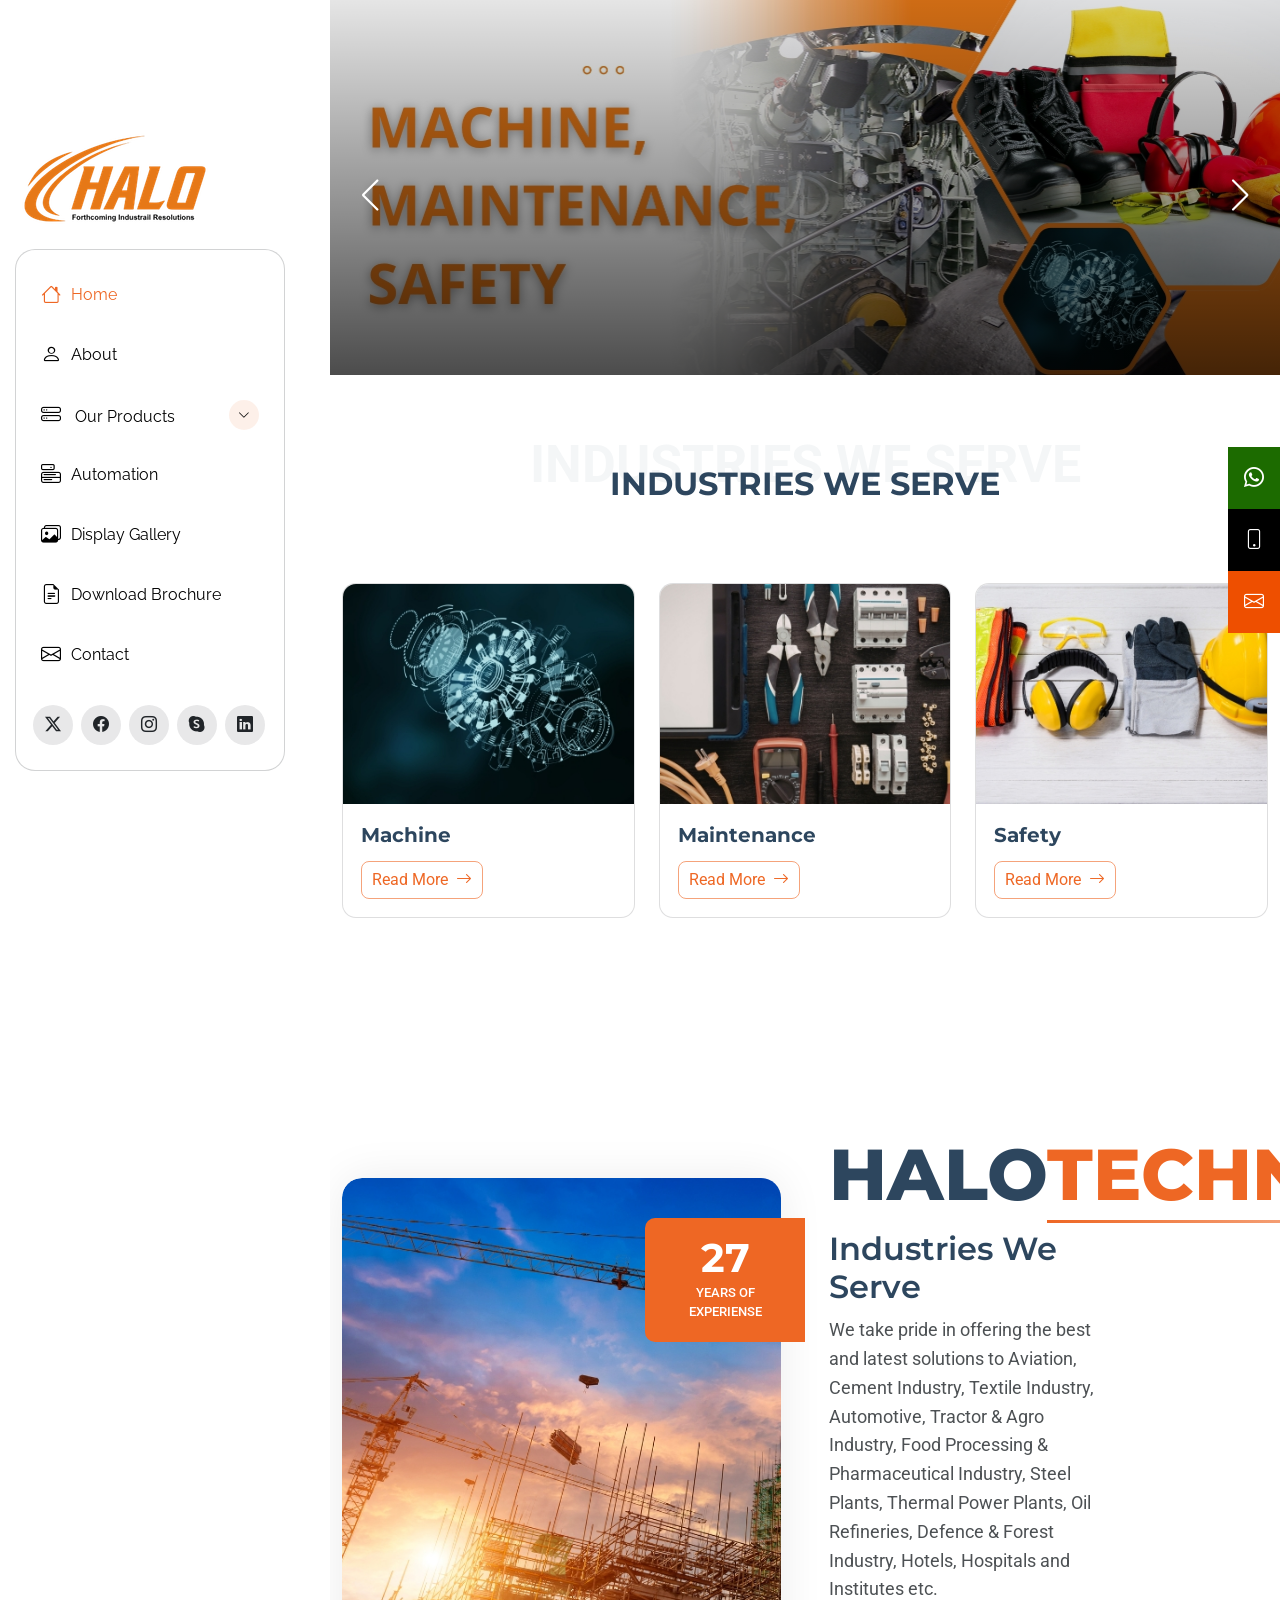
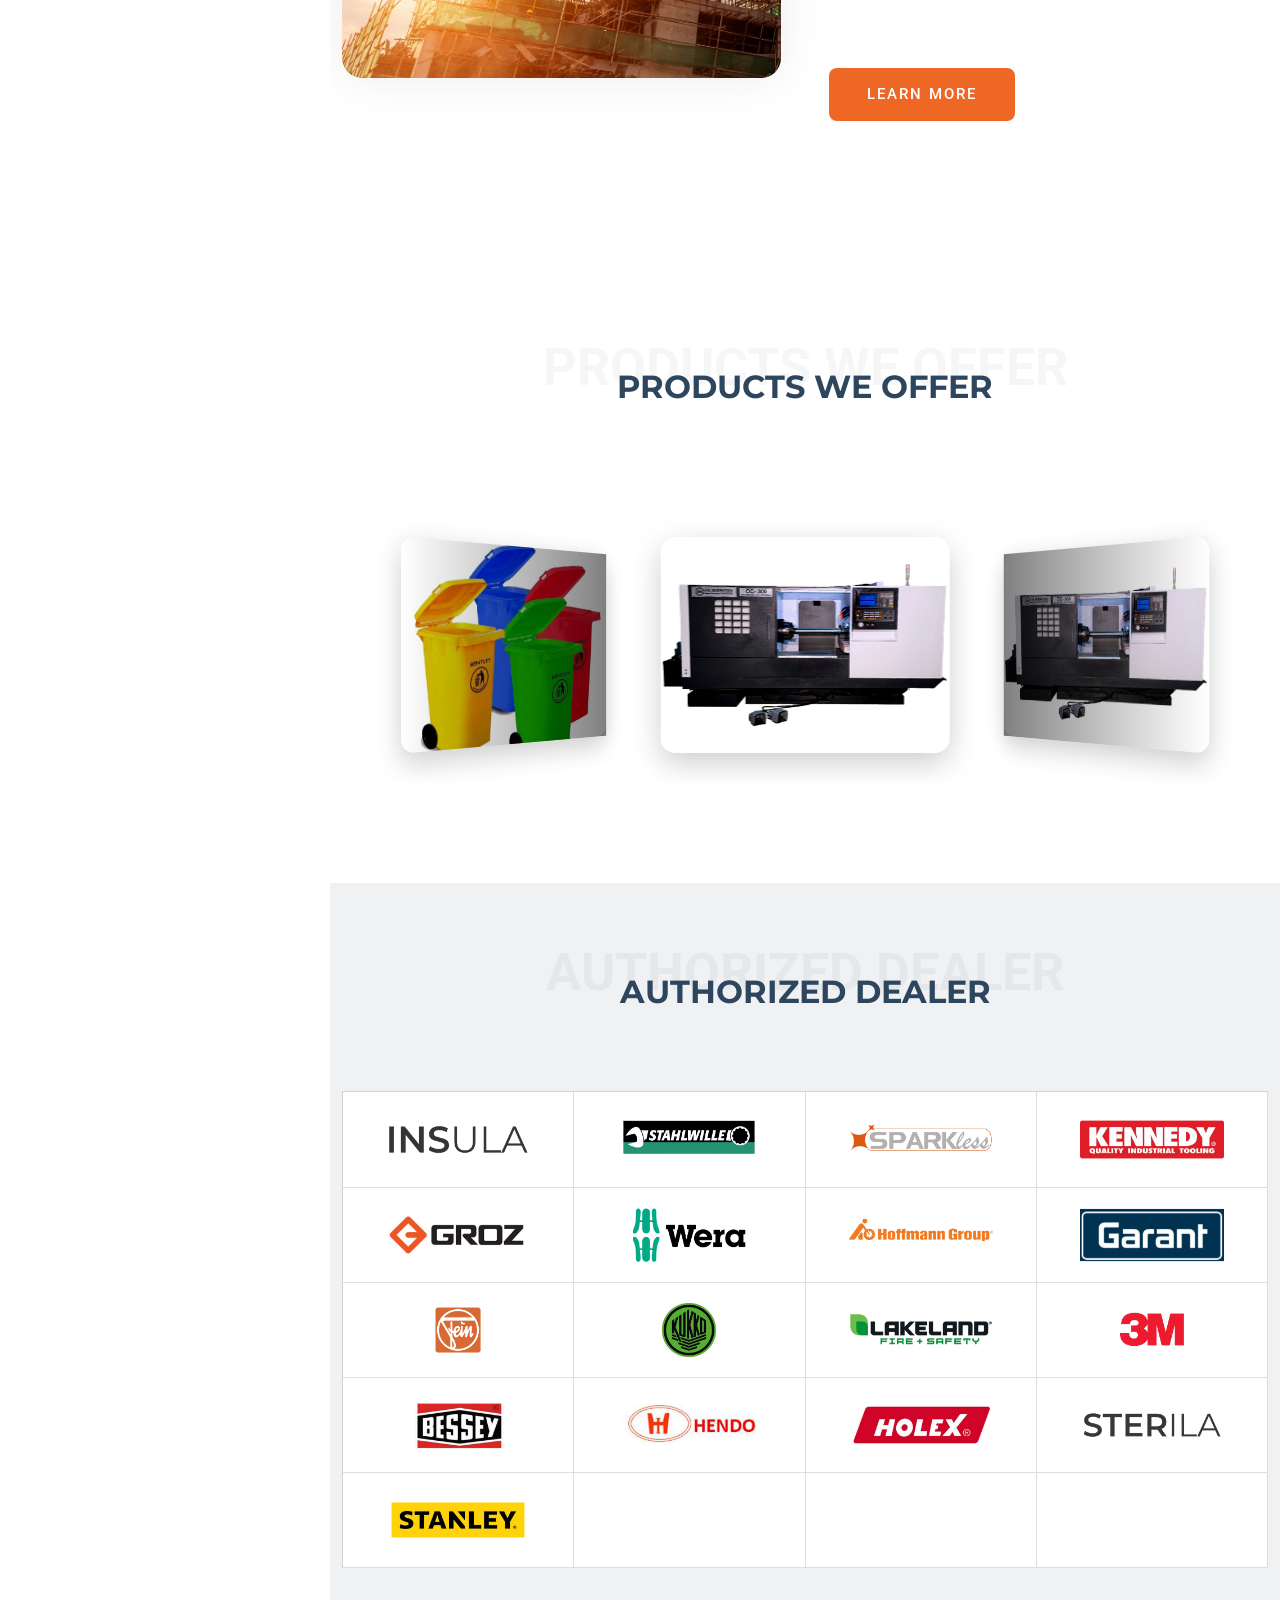
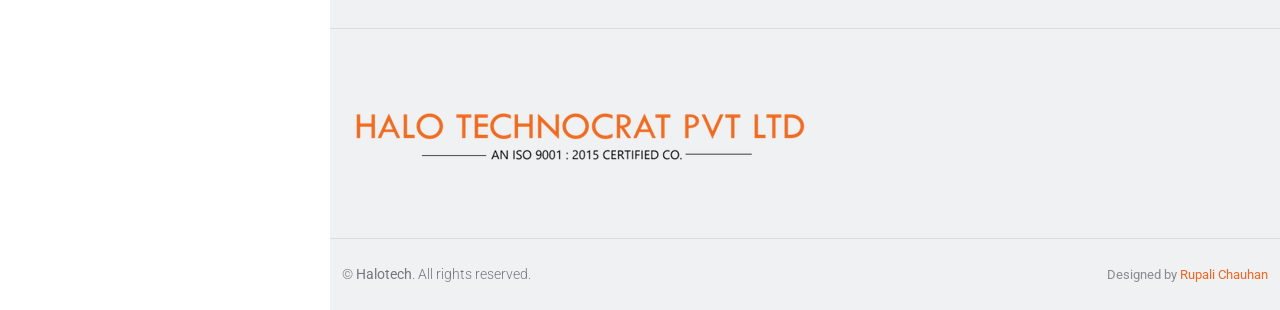
==== index.html @ 0bec18fe "Add files via upload" ====
<!DOCTYPE html>
<html lang="en">

<head>
  <meta charset="utf-8">
  <meta content="width=device-width, initial-scale=1.0" name="viewport">
  <title>Halo Tech</title>
  <meta name="description" content="">
  <meta name="keywords" content="">

  <!-- Favicons -->
  <link href="assets/img/favicon.png" rel="icon">
  <link href="assets/img/apple-touch-icon.png" rel="apple-touch-icon">

  <!-- Fonts -->
  <link href="https://fonts.googleapis.com" rel="preconnect">
  <link href="https://fonts.gstatic.com" rel="preconnect" crossorigin>
  <link href="https://fonts.googleapis.com/css2?family=Roboto:ital,wght@0,100;0,300;0,400;0,500;0,700;0,900;1,100;1,300;1,400;1,500;1,700;1,900&family=Montserrat:ital,wght@0,100;0,200;0,300;0,400;0,500;0,600;0,700;0,800;0,900;1,100;1,200;1,300;1,400;1,500;1,600;1,700;1,800;1,900&family=Raleway:ital,wght@0,100;0,200;0,300;0,400;0,500;0,600;0,700;0,800;0,900;1,100;1,200;1,300;1,400;1,500;1,600;1,700;1,800;1,900&display=swap" rel="stylesheet">

  <!-- Vendor CSS Files -->
  <link href="assets/vendor/bootstrap/css/bootstrap.min.css" rel="stylesheet">
  <link href="assets/vendor/bootstrap-icons/bootstrap-icons.css" rel="stylesheet">
  <link href="assets/vendor/aos/aos.css" rel="stylesheet">
  <link href="assets/vendor/swiper/swiper-bundle.min.css" rel="stylesheet">

  <!-- Main CSS File -->
  <link href="assets/css/main.css" rel="stylesheet">

 
</head>

<body class="index-page">

<style>

.icon-bar {

  position: fixed;
  Right: 0%;

  top: 60%;

  -webkit-transform: translateY(-50%);

  -ms-transform: translateY(-50%);

  transform: translateY(-50%);

  z-index: 2000;

}



.icon-bar a {

  display: block;

  text-align: center;

  padding: 16px;

  transition: all 0.3s ease;

  color: white;

  font-size: 20px;

}



.icon-bar a: hover {

  background-color: #000;

}



.whatsapp {

  background: #1C6B00;

  color: #000;

}



.phone {

  background: #000;

  color: white;

}


.envelope {

  background: #EE4F00;

  color: white;

}

</style>

<div class="icon-bar">

  <a href="https://api.whatsapp.com/send?phone=919356383393" class="whatsapp"><i class="bi bi-whatsapp"></i></a> 

  <a href="tel:+919356383393" class="phone"><i class="bi bi-phone"></i></a> 

  <a href="mailto:info@halotech.in" class="envelope"><i class="bi bi-envelope"></i></a> 

</div>

  <!--<header id="header" class="header d-flex align-items-center position-relative">
    <div class="container position-relative d-flex align-items-center justify-content-between">

      <a href="index.html" class=" d-flex align-items-center me-auto me-xl-0">
        <!-- Uncomment the line below if you also wish to use an image logo 
         <img src="assets/img/logo/logo1.png" alt=""> 
        
      </a>

      <nav id="navmenu" class="navmenu">
        <ul>
          <li><a href="index.html" class="active">Home</a></li>
		   <li><a href="about.html">About</a></li>
		       <li class="dropdown"><a href="ourproducts.html"><span>Our Products </span> <i class="bi bi-chevron-down toggle-dropdown"></i></a>
                <ul>
                  <!--<li><a href="lasercutting.html">Laser Cutting Machine</a></li>
                  <li><a href="weldingmachine.html">Welding Machine</a></li>
                  <li><a href="safetyproducts.html">Safety Products</a></li>
                  <li><a href="storagesystem.html">Storage System</a></li>
                  <li><a href="cncautomation.html">Cnc Automation</a></li>
				  <li><a href="professionaltools.html">Professional Tools</a></li>
                  <li><a href="torquewrench.html">Torque Wrench</a></li>
                <!--  <li><a href="3dprinter.html">3d Printers</a></li>
                 
                </ul>
              </li>
               <li><a href="automation.html">Automation</a></li>
          
                <li><a href="gallery.html">Display Gallery</a></li>
			    <li><a href="author-profile.html">Download Brochure</a></li>
				<li><a href="contact.html">Contact</a></li>
        </ul>
        <i class="mobile-nav-toggle d-xl-none bi bi-list"></i>
      </nav>

      

    </div>
  </header>-->
  
  
   <header id="header" class="header d-flex flex-column justify-content-center">
      <a href="index.html" class=" d-flex align-items-center mb-4">
        <!-- Uncomment the line below if you also wish to use an image logo -->
         <img src="assets/img/logo/logo.png" alt=""> 
        
      </a>
    <i class="header-toggle d-xl-none bi bi-list"></i>

    <div class="header-container d-flex flex-column align-items-start">
      <nav id="navmenu" class="navmenu">
	       <ul>
          <li><a href="index.html" class="active"><i class="bi bi-house navicon"></i>Home</a></li>
		   <li><a href="about.html"><i class="bi bi-person navicon"></i>About</a></li>
		       <li class="dropdown"><a href="ourproducts.html"><span> <i class="bi bi-hdd-stack navicon"></i> Our Products </span> <i class="bi bi-chevron-down toggle-dropdown"></i></a>
                <ul>
              <!--<li><a href="lasercutting.html">Laser Cutting Machine</a></li>-->
                  <li><a href="weldingmachine.html">Welding Machine</a></li>
                  <li><a href="safetyproducts.html">Safety Products</a></li>
                  <li><a href="storagesystem.html">Storage System</a></li>
                  <li><a href="cncautomation.html">Cnc Automation</a></li>
				  <li><a href="professionaltools.html">Professional Tools</a></li>
                  <li><a href="torquewrench.html">Torque Wrench</a></li>
               <!-- <li><a href="3dprinter.html">3d Printers</a></li>-->
                 
                </ul>
              </li>
               <li><a href="automation.html"><i class="bi bi-menu-button navicon"></i>Automation</a></li>
          
                <li><a href="gallery.html"><i class="bi bi-images navicon"></i> Display Gallery</a></li>
			    <li><a href="brochure.html"><i class="bi bi-file-earmark-text navicon"></i> Download Brochure</a></li>
				<li><a href="contact.html"><i class="bi bi-envelope navicon"></i>Contact</a></li>
        </ul>

      </nav>

      <div class="social-links text-center">
        <a href="#" class="twitter"><i class="bi bi-twitter-x"></i></a>
        <a href="#" class="facebook"><i class="bi bi-facebook"></i></a>
        <a href="#" class="instagram"><i class="bi bi-instagram"></i></a>
        <a href="#" class="google-plus"><i class="bi bi-skype"></i></a>
        <a href="#" class="linkedin"><i class="bi bi-linkedin"></i></a>
      </div>

    </div>

  </header>


  <main class="main">

     <!-- Blog Hero Section -->
    <section id="blog-hero" class="blog-hero section">
      <div class="container-fluid p-0" data-aos="fade">
		<div class="blog-hero-slider swiper init-swiper">
          <script type="application/json" class="swiper-config">
            {
              "loop": true,
              "speed": 1000,
              "effect": "fade",
              "autoplay": {
                "delay": 5000
              },
              "slidesPerView": 1,
              "navigation": {
                "nextEl": ".swiper-button-next",
                "prevEl": ".swiper-button-prev"
              }
            }
          </script>

          <div class="swiper-wrapper">
            <div class="swiper-slide">
              <div class="blog-hero-item">
                <img src="assets/img/hero-img.jpg" alt="Blog Hero Image" class="img-fluid">
               <div class="blog-hero-content">
                 
                   <!-- <h1 >LASER CUTTING</h1>
                 <div class="meta">
                    <span class="author">BY <a href="#">Dary Smith</a></span>
                    <span class="date">02 Jan, 2024</span>
                    <span class="read-time">3 Minute Read</span>
                    <span class="views">1.9k views</span>
                  </div>
                  <a href="blog-details.html" class="read-more">Continue Reading <i class="bi bi-arrow-right"></i></a>-->
                </div>
              </div>
            </div><!-- End slide item -->

           <!-- <div class="swiper-slide">
              <div class="blog-hero-item">
                <img src="assets/img/banners1.jpg" alt="Blog Hero Image" class="img-fluid">
                <div class="blog-hero-content">
                 
                  <h1>CNC MACHINE</h1>
                 <!-- <div class="meta">
                    <span class="author">BY <a href="#">Mark Johnson</a></span>
                    <span class="date">12 Jan, 2024</span>
                    <span class="read-time">4 Minute Read</span>
                    <span class="views">2.3k views</span>
                  </div>
                  <a href="blog-details.html" class="read-more">Continue Reading <i class="bi bi-arrow-right"></i></a>
                </div>
              </div>
            </div><!-- End slide item -->

            <!-- <div class="swiper-slide">
              <div class="blog-hero-item">
                <img src="assets/img/banners/banner1.png" alt="Blog Hero Image" class="img-fluid">
               <div class="blog-hero-content">
                  <span class="category">Technology</span>
                  <h1>Artificial Intelligence in Modern Business Applications</h1>
                  <div class="meta">
                    <span class="author">BY <a href="#">Sarah Williams</a></span>
                    <span class="date">10 Jan, 2024</span>
                    <span class="read-time">5 Minute Read</span>
                    <span class="views">3.1k views</span>
                  </div>
                  <a href="blog-details.html" class="read-more">Continue Reading <i class="bi bi-arrow-right"></i></a>
                </div>
              </div>
            </div><!-- End slide item 

            <div class="swiper-slide">
              <div class="blog-hero-item">
                <img src="assets/img/banners/banner3.png" alt="Blog Hero Image" class="img-fluid">
               <!-- <div class="blog-hero-content">
                  <span class="category">Leadership</span>
                  <h1>Building High-Performance Teams in a Digital Age</h1>
                  <div class="meta">
                    <span class="author">BY <a href="#">David Chen</a></span>
                    <span class="date">8 Jan, 2024</span>
                    <span class="read-time">4 Minute Read</span>
                    <span class="views">2.7k views</span>
                  </div>
                  <a href="blog-details.html" class="read-more">Continue Reading <i class="bi bi-arrow-right"></i></a>
                </div>
              </div>
            </div><!-- End slide item

            <div class="swiper-slide">
              <div class="blog-hero-item">
                <img src="assets/img/banners/banner4.png" alt="Blog Hero Image" class="img-fluid">
               <!-- <div class="blog-hero-content">
                  <span class="category">Innovation</span>
                  <h1>Sustainable Business Practices for the Modern Enterprise</h1>
                  <div class="meta">
                    <span class="author">BY <a href="#">Emma Davis</a></span>
                    <span class="date">6 Jan, 2024</span>
                    <span class="read-time">3 Minute Read</span>
                    <span class="views">2.5k views</span>
                  </div>
                  <a href="blog-details.html" class="read-more">Continue Reading <i class="bi bi-arrow-right"></i></a>
                </div>
              </div>
            </div><!-- End slide item -->
			
          </div>

          <div class="swiper-button-prev"></div>
          <div class="swiper-button-next"></div>

        </div>

      </div>

    </section><!-- /Blog Hero Section -->
	
	
    <!-- Latest Posts Section -->
    <section id="latest-posts" class="latest-posts section">

      <!-- Section Title -->
      <div class="container section-title" data-aos="fade-up">
        <span class="description-title">Industries We Serve</span>
        <h2>Industries We Serve</h2>
       
      </div><!-- End Section Title -->

      <div class="container" data-aos="fade-up" data-aos-delay="100">

        <div class="row gy-4 align-items-stretch">

          

          <div class="col-lg-4" data-aos="fade-up" data-aos-delay="200">
            <article class="card-post h-100">
              <div class="post-img position-relative overflow-hidden">
                <img src="assets/img/categories/1.jpg" class="img-fluid w-100" alt="Post image" loading="lazy">
              </div>
              <div class="content">
                
                <h3 class="title">Machine</h3>
                <a href="blog-details.html" class="readmore"><span>Read More</span><i class="bi bi-arrow-right"></i></a>
              </div>
            </article>
          </div><!-- End Grid Post -->

          <div class="col-lg-4" data-aos="fade-up" data-aos-delay="250">
            <article class="card-post h-100">
              <div class="post-img position-relative overflow-hidden">
                <img src="assets/img/categories/2.jpg" class="img-fluid w-100" alt="Post image" loading="lazy">
              </div>
              <div class="content">
               
                <h3 class="title">Maintenance</h3>
                <a href="blog-details.html" class="readmore"><span>Read More</span><i class="bi bi-arrow-right"></i></a>
              </div>
            </article>
          </div><!-- End Grid Post -->

          <div class="col-lg-4" data-aos="fade-up" data-aos-delay="300">
            <article class="card-post h-100">
              <div class="post-img position-relative overflow-hidden">
                <img src="assets/img/categories/3.jpg"class="img-fluid w-100" alt="Post image" loading="lazy">
              </div>
              <div class="content">
               
                <h3 class="title">Safety</h3>
                <a href="blog-details.html" class="readmore"><span>Read More</span><i class="bi bi-arrow-right"></i></a>
              </div>
            </article>
          </div><!-- End Grid Post -->

        </div>

      </div>

    </section><!-- /Latest Posts Section -->
	
	<!-- About Section -->
    <section id="about" class="about section hero section">

      <div class="container" data-aos="fade-up" data-aos-delay="100">
 <div class="hero-content">
        <div class="row g-5 align-items-center">
		
          <div class="col-lg-6 position-relative">
            <div class="about-img" data-aos="fade-right">
              <img src="assets/img/about/about.jpg" style="height:500px; width:650px;" alt="">
            </div>
            
            <div class="projects-badge" data-aos="fade-left">
                 <h2>27</h2>
              <p>Years of<br>Experiense</p>
            </div>
          </div>

          
		  <div class="col-lg-4 hero-text" data-aos="fade-left">
            <h1>HALO<span class="accent-text">TECHNO</span></h1>
                <h2>Industries We Serve</h2>
                <p class="description">We take pride in offering the best and latest solutions to Aviation, Cement Industry, Textile Industry, Automotive, Tractor & Agro Industry, Food Processing & Pharmaceutical Industry, Steel Plants, Thermal Power Plants, Oil Refineries, Defence & Forest Industry, Hotels, Hospitals and Institutes etc.</p>
			
			
           
				<a href="about.html" class="btn btn-primary btn-lg mt-4" data-aos="fade-up" data-aos-delay="300">Learn More</a>
           </div>
		   </div>
		   </div>
          </div>
        </div>

      </div>

    </section><!-- /About Section -->
	
	

    <!-- Featured Posts Section 
    <section id="featured-posts" class="featured-posts section">

      <!-- Section Title 
      <div class="container section-title" data-aos="fade-up">
        <span class="description-title">Featured Posts</span>
        <h2>Featured Posts</h2>
        <p>Necessitatibus eius consequatur ex aliquid fuga eum quidem sint consectetur velit</p>
      </div><!-- End Section Title 

      <div class="container" data-aos="fade-up" data-aos-delay="100">

        <div class="blog-posts-slider swiper init-swiper">
          <script type="application/json" class="swiper-config">
            {
              "loop": true,
              "speed": 600,
              "autoplay": {
                "delay": 4500
              },
              "slidesPerView": 1,
              "spaceBetween": 40,
              "centeredSlides": true,
              "breakpoints": {
                "768": {
                  "slidesPerView": 1.5,
                  "spaceBetween": 30
                },
                "1200": {
                  "slidesPerView": 2.2,
                  "spaceBetween": 40
                }
              },
              "pagination": {
                "el": ".swiper-pagination",
                "clickable": true
              }
            }
          </script>

          <div class="swiper-wrapper">
            <div class="swiper-slide">
              <article class="blog-card">
                <div class="blog-image">
                  <img src="assets/img/blog/blog-post-square-3.webp" alt="Blog Image" loading="lazy">
                  <div class="category-badge">Technology</div>
                </div>
                <div class="blog-content">
                  <div class="author-info">
                    <img src="assets/img/person/person-f-8.webp" alt="Author" class="author-avatar">
                    <div class="author-details">
                      <span class="author-name">Rebecca Martinez</span>
                      <span class="publish-date">February 8, 2025</span>
                    </div>
                  </div>
                  <h3><a href="#">Lorem ipsum dolor sit amet consectetur adipiscing elit sed do eiusmod</a></h3>
                  <p>Pellentesque habitant morbi tristique senectus et netus et malesuada fames ac turpis egestas. Vestibulum tortor quam, feugiat vitae.</p>
                  <div class="blog-footer">
                    <div class="reading-time">
                      <i class="bi bi-clock"></i>
                      <span>5 min read</span>
                    </div>
                    <a href="#" class="btn-read-more">
                      <span>Continue Reading</span>
                      <i class="bi bi-arrow-right"></i>
                    </a>
                  </div>
                </div>
              </article>
            </div><!-- End slide item 

            <div class="swiper-slide">
              <article class="blog-card">
                <div class="blog-image">
                  <img src="assets/img/blog/blog-post-square-7.webp" alt="Blog Image" loading="lazy">
                  <div class="category-badge">Design</div>
                </div>
                <div class="blog-content">
                  <div class="author-info">
                    <img src="assets/img/person/person-m-12.webp" alt="Author" class="author-avatar">
                    <div class="author-details">
                      <span class="author-name">Alexander Thompson</span>
                      <span class="publish-date">February 12, 2025</span>
                    </div>
                  </div>
                  <h3><a href="#">Ut enim ad minim veniam quis nostrud exercitation ullamco laboris</a></h3>
                  <p>Curabitur pretium tincidunt lacus. Nulla gravida orci a odio. Nullam varius, turpis et commodo pharetra, est eros bibendum elit.</p>
                  <div class="blog-footer">
                    <div class="reading-time">
                      <i class="bi bi-clock"></i>
                      <span>8 min read</span>
                    </div>
                    <a href="#" class="btn-read-more">
                      <span>Continue Reading</span>
                      <i class="bi bi-arrow-right"></i>
                    </a>
                  </div>
                </div>
              </article>
            </div><!-- End slide item 

            <div class="swiper-slide">
              <article class="blog-card">
                <div class="blog-image">
                  <img src="assets/img/blog/blog-post-square-1.webp" alt="Blog Image" loading="lazy">
                  <div class="category-badge">Business</div>
                </div>
                <div class="blog-content">
                  <div class="author-info">
                    <img src="assets/img/person/person-f-3.webp" alt="Author" class="author-avatar">
                    <div class="author-details">
                      <span class="author-name">Sophia Williams</span>
                      <span class="publish-date">February 15, 2025</span>
                    </div>
                  </div>
                  <h3><a href="#">Duis aute irure dolor in reprehenderit in voluptate velit esse cillum</a></h3>
                  <p>Sed cursus ante dapibus diam. Sed nisi. Nulla quis sem at nibh elementum imperdiet. Duis sagittis ipsum ac turpis.</p>
                  <div class="blog-footer">
                    <div class="reading-time">
                      <i class="bi bi-clock"></i>
                      <span>3 min read</span>
                    </div>
                    <a href="#" class="btn-read-more">
                      <span>Continue Reading</span>
                      <i class="bi bi-arrow-right"></i>
                    </a>
                  </div>
                </div>
              </article>
            </div><!-- End slide item 

            <div class="swiper-slide">
              <article class="blog-card">
                <div class="blog-image">
                  <img src="assets/img/blog/blog-post-square-5.webp" alt="Blog Image" loading="lazy">
                  <div class="category-badge">Lifestyle</div>
                </div>
                <div class="blog-content">
                  <div class="author-info">
                    <img src="assets/img/person/person-m-7.webp" alt="Author" class="author-avatar">
                    <div class="author-details">
                      <span class="author-name">Michael Chen</span>
                      <span class="publish-date">February 18, 2025</span>
                    </div>
                  </div>
                  <h3><a href="#">Excepteur sint occaecat cupidatat non proident sunt in culpa qui</a></h3>
                  <p>Donec vitae sapien ut libero venenatis faucibus. Nullam quis ante etiam sit amet orci eget eros faucibus tincidunt.</p>
                  <div class="blog-footer">
                    <div class="reading-time">
                      <i class="bi bi-clock"></i>
                      <span>6 min read</span>
                    </div>
                    <a href="#" class="btn-read-more">
                      <span>Continue Reading</span>
                      <i class="bi bi-arrow-right"></i>
                    </a>
                  </div>
                </div>
              </article>
            </div><!-- End slide item 

            <div class="swiper-slide">
              <article class="blog-card">
                <div class="blog-image">
                  <img src="assets/img/blog/blog-post-square-9.webp" alt="Blog Image" loading="lazy">
                  <div class="category-badge">Marketing</div>
                </div>
                <div class="blog-content">
                  <div class="author-info">
                    <img src="assets/img/person/person-f-11.webp" alt="Author" class="author-avatar">
                    <div class="author-details">
                      <span class="author-name">Elena Rodriguez</span>
                      <span class="publish-date">February 21, 2025</span>
                    </div>
                  </div>
                  <h3><a href="#">Sed do eiusmod tempor incididunt ut labore et dolore magna aliqua</a></h3>
                  <p>Morbi imperdiet, mauris ac auctor dictum, nisl ligula egestas nulla, et sollicitudin lorem quis bibendum magna.</p>
                  <div class="blog-footer">
                    <div class="reading-time">
                      <i class="bi bi-clock"></i>
                      <span>4 min read</span>
                    </div>
                    <a href="#" class="btn-read-more">
                      <span>Continue Reading</span>
                      <i class="bi bi-arrow-right"></i>
                    </a>
                  </div>
                </div>
              </article>
            </div><!-- End slide item 
          </div>

          <div class="swiper-pagination"></div>
        </div>

      </div>

    </section><!-- /Featured Posts Section -->
	
	
	
	
	
<!-- Gallery Slider Section -->
    <section id="gallery-slider" class="gallery-slider section">
  <!-- Section Title -->
 
      <div class="container section-title" data-aos="fade-up">
	    <span class="description-title">Products We Offer</span>
        <h2>Products We Offer</h2>
        
		</div><!-- End Section Title -->
      <div class="container" data-aos="fade-up" data-aos-delay="100">

        <div class="gallery-container">
          <div class="swiper init-swiper">
            <script type="application/json" class="swiper-config">
              {
                "loop": true,
                "speed": 800,
                "autoplay": {
                  "delay": 4000
                },
                "effect": "coverflow",
                "grabCursor": true,
                "centeredSlides": true,
                "slidesPerView": "auto",
                "coverflowEffect": {
                  "rotate": 50,
                  "stretch": 0,
                  "depth": 100,
                  "modifier": 1,
                  "slideShadows": true
                },
                "pagination": {
                  "el": ".swiper-pagination",
                  "type": "bullets",
                  "clickable": true
                },
                "navigation": {
                  "nextEl": ".swiper-button-next",
                  "prevEl": ".swiper-button-prev"
                },
                "breakpoints": {
                  "320": {
                    "slidesPerView": 1,
                    "spaceBetween": 10
                  },
                  "768": {
                    "slidesPerView": 2,
                    "spaceBetween": 20
                  },
                  "1024": {
                    "slidesPerView": 3,
                    "spaceBetween": 30
                  }
                }
              }
            </script>
            <div class="swiper-wrapper">
              <div class="swiper-slide">
                <div class="gallery-item">
                  <div class="gallery-img">
                    <a class="glightbox" data-gallery="images-gallery" href="assets/img/products/2.png">
                      <img src="assets/img/products/2.png" class="img-fluid" alt="">
                      <div class="gallery-overlay">
                        <i class="bi bi-plus-circle"></i>
                      </div>
                    </a>
                  </div>
                </div>
              </div>
              <div class="swiper-slide">
                <div class="gallery-item">
                  <div class="gallery-img">
                    <a class="glightbox" data-gallery="images-gallery" href="assets/img/products/1.png">
                      <img src="assets/img/products/1.png" class="img-fluid" alt="">
                      <div class="gallery-overlay">
                        <i class="bi bi-plus-circle"></i>
                      </div>
                    </a>
                  </div>
                </div>
              </div>
              <div class="swiper-slide">
                <div class="gallery-item">
                  <div class="gallery-img">
                    <a class="glightbox" data-gallery="images-gallery" href="assets/img/products/3.png" >
                      <img src="assets/img/products/3.png" class="img-fluid" alt="">
                      <div class="gallery-overlay">
                        <i class="bi bi-plus-circle"></i>
                      </div>
                    </a>
                  </div>
                </div>
              </div>
              <div class="swiper-slide">
                <div class="gallery-item">
                  <div class="gallery-img">
                    <a class="glightbox" data-gallery="images-gallery" href="assets/img/products/4.png">
                      <img src="assets/img/products/4.png" class="img-fluid" alt="">
                      <div class="gallery-overlay">
                        <i class="bi bi-plus-circle"></i>
                      </div>
                    </a>
                  </div>
                </div>
              </div>
              <div class="swiper-slide">
                <div class="gallery-item">
                  <div class="gallery-img">
                    <a class="glightbox" data-gallery="images-gallery" href="assets/img/products/5.png">
                      <img src="assets/img/products/5.png" class="img-fluid" alt="">
                      <div class="gallery-overlay">
                        <i class="bi bi-plus-circle"></i>
                      </div>
                    </a>
                  </div>
                </div>
              </div>
              <div class="swiper-slide">
                <div class="gallery-item">
                  <div class="gallery-img">
                    <a class="glightbox" data-gallery="images-gallery" href="assets/img/products/torque/5.png">
                      <img src="assets/img/products/torque/5.png" class="img-fluid" alt="">
                      <div class="gallery-overlay">
                        <i class="bi bi-plus-circle"></i>
                      </div>
                    </a>
                  </div>
                </div>
              </div>
              <div class="swiper-slide">
                <div class="gallery-item">
                  <div class="gallery-img">
                    <a class="glightbox" data-gallery="images-gallery" href="assets/img/products/torque/4.png">
                      <img src="assets/img/products/torque/4.png" class="img-fluid" alt="">
                      <div class="gallery-overlay">
                        <i class="bi bi-plus-circle"></i>
                      </div>
                    </a>
                  </div>
                </div>
              </div>
              <div class="swiper-slide">
                <div class="gallery-item">
                  <div class="gallery-img">
                    <a class="glightbox" data-gallery="images-gallery" href="assets/img/products/torque/3.png">
                      <img src="assets/img/products/torque/3.png" class="img-fluid" alt="">
                      <div class="gallery-overlay">
                        <i class="bi bi-plus-circle"></i>
                      </div>
                    </a>
                  </div>
                </div>
              </div>
			  <div class="swiper-slide">
                <div class="gallery-item">
                  <div class="gallery-img">
                    <a class="glightbox" data-gallery="images-gallery" href="assets/img/products/torque/2.png">
                      <img src="assets/img/products/torque/2.png" class="img-fluid" alt="">
                      <div class="gallery-overlay">
                        <i class="bi bi-plus-circle"></i>
                      </div>
                    </a>
                  </div>
                </div>
              </div>
			  <div class="swiper-slide">
                <div class="gallery-item">
                  <div class="gallery-img">
                    <a class="glightbox" data-gallery="images-gallery" href="assets/img/products/torque/1.png">
                      <img src="assets/img/products/torque/1.png" class="img-fluid" alt="">
                      <div class="gallery-overlay">
                        <i class="bi bi-plus-circle"></i>
                      </div>
                    </a>
                  </div>
                </div>
              </div>
			  <div class="swiper-slide">
                <div class="gallery-item">
                  <div class="gallery-img">
                    <a class="glightbox" data-gallery="images-gallery" href="assets/img/products/stroage/3.png">
                      <img src="assets/img/products/stroage/3.png" class="img-fluid" alt="">
                      <div class="gallery-overlay">
                        <i class="bi bi-plus-circle"></i>
                      </div>
                    </a>
                  </div>
                </div>
              </div>
			  <div class="swiper-slide">
                <div class="gallery-item">
                  <div class="gallery-img">
                    <a class="glightbox" data-gallery="images-gallery" href="assets/img/products/stroage/2.png">
                      <img src="assets/img/products/stroage/2.png" class="img-fluid" alt="">
                      <div class="gallery-overlay">
                        <i class="bi bi-plus-circle"></i>
                      </div>
                    </a>
                  </div>
                </div>
              </div>
			  <div class="swiper-slide">
                <div class="gallery-item">
                  <div class="gallery-img">
                    <a class="glightbox" data-gallery="images-gallery" href="assets/img/products/stroage/4.png">
                      <img src="assets/img/products/stroage/4.png" class="img-fluid" alt="">
                      <div class="gallery-overlay">
                        <i class="bi bi-plus-circle"></i>
                      </div>
                    </a>
                  </div>
                </div>
              </div>
			  <div class="swiper-slide">
                <div class="gallery-item">
                  <div class="gallery-img">
                    <a class="glightbox" data-gallery="images-gallery" href="assets/img/products/stroage/5.png">
                      <img src="assets/img/products/stroage/5.png" class="img-fluid" alt="">
                      <div class="gallery-overlay">
                        <i class="bi bi-plus-circle"></i>
                      </div>
                    </a>
                  </div>
                </div>
              </div>
			  <div class="swiper-slide">
                <div class="gallery-item">
                  <div class="gallery-img">
                    <a class="glightbox" data-gallery="images-gallery" href="assets/img/products/stroage/6.png">
                      <img src="assets/img/products/stroage/6.png" class="img-fluid" alt="">
                      <div class="gallery-overlay">
                        <i class="bi bi-plus-circle"></i>
                      </div>
                    </a>
                  </div>
                </div>
              </div>
			  <div class="swiper-slide">
                <div class="gallery-item">
                  <div class="gallery-img">
                    <a class="glightbox" data-gallery="images-gallery" href="assets/img/products/stroage/7.png">
                      <img src="assets/img/products/stroage/7.png" class="img-fluid" alt="">
                      <div class="gallery-overlay">
                        <i class="bi bi-plus-circle"></i>
                      </div>
                    </a>
                  </div>
                </div>
              </div>
			  <div class="swiper-slide">
                <div class="gallery-item">
                  <div class="gallery-img">
                    <a class="glightbox" data-gallery="images-gallery" href="assets/img/products/stroage/8.png">
                      <img src="assets/img/products/stroage/8.png" class="img-fluid" alt="">
                      <div class="gallery-overlay">
                        <i class="bi bi-plus-circle"></i>
                      </div>
                    </a>
                  </div>
                </div>
              </div>
            </div>
           <!-- <div class="swiper-pagination"></div>
            <div class="swiper-button-next"></div>
            <div class="swiper-button-prev"></div>-->
          </div>
        </div>

      </div>

    </section><!-- /Gallery Slider Section -->

 <!-- Clients Section -->
    <section id="clients" class="clients section light-background">
	<!-- Section Title -->
       <div class="container section-title" data-aos="fade-up">
        <span class="description-title">AUTHORIZED DEALER</span>
        <h2>AUTHORIZED DEALER</h2>
      </div><!-- End Section Title -->

      <div class="container" data-aos="fade-up" data-aos-delay="100">

        <div class="row g-0 clients-wrap">

          <div class="col-xl-3 col-md-4 client-logo">
            <img src="assets/img/dealers/1.png" class="img-fluid" alt="">
          </div><!-- End Client Item -->

          <div class="col-xl-3 col-md-4 client-logo">
            <img src="assets/img/dealers/2.png" class="img-fluid" alt="">
          </div><!-- End Client Item -->

          <div class="col-xl-3 col-md-4 client-logo">
            <img src="assets/img/dealers/3.png" class="img-fluid" alt="">
          </div><!-- End Client Item -->

          <div class="col-xl-3 col-md-4 client-logo">
            <img src="assets/img/dealers/4.png" class="img-fluid" alt="">
          </div><!-- End Client Item -->

          <div class="col-xl-3 col-md-4 client-logo">
            <img src="assets/img/dealers/5.png" class="img-fluid" alt="">
          </div><!-- End Client Item -->

          <div class="col-xl-3 col-md-4 client-logo">
            <img src="assets/img/dealers/6.png" class="img-fluid" alt="">
          </div><!-- End Client Item -->

          <div class="col-xl-3 col-md-4 client-logo">
            <img src="assets/img/dealers/7.png" class="img-fluid" alt="">
          </div><!-- End Client Item -->

          <div class="col-xl-3 col-md-4 client-logo">
            <img src="assets/img/dealers/8.png" class="img-fluid" alt="">
          </div><!-- End Client Item -->
		  
		   <div class="col-xl-3 col-md-4 client-logo">
            <img src="assets/img/dealers/9.png" class="img-fluid" alt="">
          </div><!-- End Client Item -->

          <div class="col-xl-3 col-md-4 client-logo">
            <img src="assets/img/dealers/10.png" class="img-fluid" alt="">
          </div><!-- End Client Item -->

          <div class="col-xl-3 col-md-4 client-logo">
            <img src="assets/img/dealers/11.png" class="img-fluid" alt="">
          </div><!-- End Client Item -->

          <div class="col-xl-3 col-md-4 client-logo">
            <img src="assets/img/dealers/12.png" class="img-fluid" alt="">
          </div><!-- End Client Item -->

          <div class="col-xl-3 col-md-4 client-logo">
            <img src="assets/img/dealers/13.png" class="img-fluid" alt="">
          </div><!-- End Client Item -->

          <div class="col-xl-3 col-md-4 client-logo">
            <img src="assets/img/dealers/14.png" class="img-fluid" alt="">
          </div><!-- End Client Item -->

          <div class="col-xl-3 col-md-4 client-logo">
            <img src="assets/img/dealers/15.png" class="img-fluid" alt="">
          </div><!-- End Client Item -->

          <div class="col-xl-3 col-md-4 client-logo">
            <img src="assets/img/dealers/16.png" class="img-fluid" alt="">
          </div><!-- End Client Item -->
		  
		      <div class="col-xl-3 col-md-4 client-logo">
            <img src="assets/img/dealers/17.png" class="img-fluid" alt="">
          </div><!-- End Client Item -->
		  
		   <div class="col-xl-3 col-md-4 client-logo">
            <img src="assets/img/dealers/18.png" class="img-fluid" alt="">
          </div><!-- End Client Item -->
		  
		   <div class="col-xl-3 col-md-4 client-logo">
            <img src="assets/img/dealers/19.png" class="img-fluid" alt="">
          </div><!-- End Client Item -->
		  
		   <div class="col-xl-3 col-md-4 client-logo">
            <img src="assets/img/dealers/20.png" class="img-fluid" alt="">
          </div><!-- End Client Item -->

        </div>

      </div>

    </section><!-- /Clients Section -->
  </main>
 <footer id="footer" class="footer position-relative light-background">

    <div class="container">
      <div class="row gy-5">

        <div class="col-lg-4">
          <div class="footer-brand">
            <a href="index.html" class="logo d-flex align-items-center mb-3">
              <img src="assets/img/logo/white-logo.png" alt="" style="width: stretch;"> 
			  <p> </p>
            </a>
          
           <!-- <div class="social-links mt-4">
              <a href="#" aria-label="Facebook"><i class="bi bi-facebook"></i></a>
              <a href="#" aria-label="Instagram"><i class="bi bi-instagram"></i></a>
              <a href="#" aria-label="LinkedIn"><i class="bi bi-linkedin"></i></a>
              <a href="#" aria-label="Twitter"><i class="bi bi-twitter-x"></i></a>
              <a href="#" aria-label="Dribbble"><i class="bi bi-dribbble"></i></a>
            </div>
          </div>
        </div>

        <div class="col-lg-8">
          <div class="footer-links-grid">
            <div class="row">
              <div class="col-6 col-md-6">
                <h5>Company</h5>
                <ul class="list-unstyled">
				<li><a href="about.html">About Us</a></li>
				 <li><a href="automation.html">Automation</a></li>
                <li><a href="gallery.html">Display Gallery</a></li>
			    <li><a href="brochure.html">Download Brochure</a></li>
                </ul>
              </div>
              <div class="col-6 col-md-6">
                <h5>Services</h5>
                <ul class="list-unstyled">
                 <!--  <li><a href="lasercutting.html">Laser Cutting Machine</a></li>
                  <li><a href="weldingmachine.html">Welding Machine</a></li>
                  <li><a href="safetyproducts.html">Safety Products</a></li>
                  <li><a href="storagesystem.html">Storage System</a></li>
                  <li><a href="cncautomation.html">Cnc Automation</a></li>
				  <li><a href="professionaltools.html">Professional Tools</a></li>
                  <li><a href="torquewrench.html">Torque Wrench</a></li>
                 <!-- <li><a href="3dprinter.html">3d Printers</a></li>
                 
                </ul>
              </div>
             <!-- <div class="col-6 col-md-4">
                <h5>Support</h5>
                <ul class="list-unstyled">
                  <li><a href="#">Help Center</a></li>
                  <li><a href="#">Contact Us</a></li>
                  <li><a href="#">Privacy Policy</a></li>
                  <li><a href="#">Terms of Service</a></li>
                </ul>
              </div>
            </div>
          </div>
        </div>

       <!-- <div class="col-lg-2">
          <div class="footer-cta">
            <h5>Let's Connect</h5>
            <a href="contact.html" class="btn btn-outline">Get in Touch</a>
          </div>
        </div>-->

      </div>
    </div>

    <div class="footer-bottom">
      <div class="container">
        <div class="row">
          <div class="col-12">
            <div class="footer-bottom-content">
              <p class="mb-0">© <strong>Halotech</strong>. All rights reserved.</p>
              <div class="credits">
                
                Designed by <a href="https://rcmasoun.github.io/Rupali_portfolio/">Rupali Chauhan</a> 
              </div>
            </div>
          </div>
        </div>
      </div>
    </div>
</div>
</div>
  </footer>
  <!-- Scroll Top -->
  <a href="#" id="scroll-top" class="scroll-top d-flex align-items-center justify-content-center"><i class="bi bi-arrow-up-short"></i></a>

  <!-- Preloader -->
  <div id="preloader"></div>

  <!-- Vendor JS Files -->
  <script src="assets/vendor/bootstrap/js/bootstrap.bundle.min.js"></script>
  <script src="assets/vendor/php-email-form/validate.js"></script>
  <script src="assets/vendor/aos/aos.js"></script>
  <script src="assets/vendor/swiper/swiper-bundle.min.js"></script>
  <script src="assets/vendor/purecounter/purecounter_vanilla.js"></script>

  <!-- Main JS File -->
  <script src="assets/js/main.js"></script>

</body>

</html>
---- assets/css/main.css ----
@charset "UTF-8";

/*--------------------------------------------------------------
# Font & Color Variables
--------------------------------------------------------------*/
/* Fonts */
:root {
  --default-font: "Roboto",  system-ui, -apple-system, "Segoe UI", Roboto, "Helvetica Neue", Arial, "Noto Sans", "Liberation Sans", sans-serif, "Apple Color Emoji", "Segoe UI Emoji", "Segoe UI Symbol", "Noto Color Emoji";
  --heading-font: "Montserrat",  sans-serif;
  --nav-font: "Raleway",  sans-serif;
}

/* Global Colors - The following color variables are used throughout the website. Updating them here will change the color scheme of the entire website */
:root { 
  --background-color: #ffffff; /* Background color for the entire website, including individual sections */
  --default-color: #212529; /* Default color used for the majority of the text content across the entire website */
  --heading-color: #2d465e; /* Color for headings, subheadings and title throughout the website */
  --accent-color: #ee6724; /* Accent color that represents your brand on the website. It's used for buttons, links, and other elements that need to stand out */
  --surface-color: #ffffff; /* The surface color is used as a background of boxed elements within sections, such as cards, icon boxes, or other elements that require a visual separation from the global background. */
  --contrast-color: #ffffff; /* Contrast color for text, ensuring readability against backgrounds of accent, heading, or default colors. */
}

/* Nav Menu Colors - The following color variables are used specifically for the navigation menu. They are separate from the global colors to allow for more customization options */
:root {
  --nav-color: #000000;  /* The default color of the main navmenu links */
  --nav-hover-color: #ee6724;/* Applied to main navmenu links when they are hovered over or active */
  --nav-mobile-background-color: #ffffff; /* Used as the background color for mobile navigation menu */
  --nav-dropdown-background-color: #ffffff; /* Used as the background color for dropdown items that appear when hovering over primary navigation items */
  --nav-dropdown-color: #212529; /* Used for navigation links of the dropdown items in the navigation menu. */
  --nav-dropdown-hover-color: #2986cc; /* Similar to --nav-hover-color, this color is applied to dropdown navigation links when they are hovered over. */
}

/* Color Presets - These classes override global colors when applied to any section or element, providing reuse of the sam color scheme. */

.light-background {
  --background-color: #f0f1f2;
  --surface-color: #ffffff;
}

.dark-background {
  --background-color: #060606;
  --default-color: #ffffff;
  --heading-color: #ffffff;
  --surface-color: #252525;
  --contrast-color: #ffffff;
}

/* Smooth scroll */
:root {
  scroll-behavior: smooth;
}

/*--------------------------------------------------------------
# General Styling & Shared Classes
--------------------------------------------------------------*/
body {
  color: var(--default-color);
  background-color: var(--background-color);
  font-family: var(--default-font);
}

a {
  color: var(--accent-color);
  text-decoration: none;
  transition: 0.3s;
}

a:hover {
  color: color-mix(in srgb, var(--accent-color), transparent 25%);
  text-decoration: none;
}

h1,
h2,
h3,
h4,
h5,
h6 {
  color: var(--heading-color);
  font-family: var(--heading-font);
}

/* PHP Email Form Messages
------------------------------*/
.php-email-form .error-message {
  display: none;
  background: #df1529;
  color: #ffffff;
  text-align: left;
  padding: 15px;
  margin-bottom: 24px;
  font-weight: 600;
}

.php-email-form .sent-message {
  display: none;
  color: #ffffff;
  background: #059652;
  text-align: center;
  padding: 15px;
  margin-bottom: 24px;
  font-weight: 600;
}

.php-email-form .loading {
  display: none;
  background: var(--surface-color);
  text-align: center;
  padding: 15px;
  margin-bottom: 24px;
}

.php-email-form .loading:before {
  content: "";
  display: inline-block;
  border-radius: 50%;
  width: 24px;
  height: 24px;
  margin: 0 10px -6px 0;
  border: 3px solid var(--accent-color);
  border-top-color: var(--surface-color);
  animation: php-email-form-loading 1s linear infinite;
}

@keyframes php-email-form-loading {
  0% {
    transform: rotate(0deg);
  }

  100% {
    transform: rotate(360deg);
  }
}

/*--------------------------------------------------------------
# Global Header
--------------------------------------------------------------*/
/*.header {
  color: var(--default-color);
  background-color: var(--background-color);
  padding: 15px 0;
  transition: all 0.5s;
  z-index: 997;
}

.header .logo {
  line-height: 1;
}

.header .logo img {
  max-height: 36px;
  margin-right: 8px;
}

.header .logo h1 {
  font-size: 30px;
  margin: 0;
  font-weight: 700;
  color: var(--heading-color);
}

.header .header-social-links {
  padding-right: 15px;
}

.header .header-social-links a {
  color: color-mix(in srgb, var(--default-color), transparent 40%);
  padding-left: 6px;
  display: inline-block;
  transition: 0.3s;
  font-size: 16px;
}

.header .header-social-links a:hover {
  color: var(--accent-color);
}

.header .header-social-links a i {
  line-height: 0px;
}

@media (max-width: 1200px) {
  .header .logo {
    order: 1;
  }

  .header .header-social-links {
    order: 2;
  }

  .header .navmenu {
    order: 3;
  }
}

.scrolled .header {
  box-shadow: 0px 0 18px rgba(0, 0, 0, 0.1);
}

/*--------------------------------------------------------------
# Global Header
--------------------------------------------------------------*/
.header {
  --background-color: white;
  --contrast-color: #444444;
  color: var(--default-color);
  position: fixed;
  top: 0;
  left: 0;
  bottom: 0;
  padding: 0 15px;
  width: 300px;
  transition: all ease-in-out 0.3s;
  overflow-y: auto;
  z-index: 997;
}

.header .header-container {
  border-radius: 20px;
  padding: 15px;
  background-color: var(--background-color);
  border: 1px solid color-mix(in srgb, var(--default-color), transparent 80%);
}

.header .social-links {
  margin: 0 0 10px 0;
}

.header .social-links a {
  font-size: 16px;
  display: inline-flex;
  align-items: center;
  justify-content: center;
  background: color-mix(in srgb, var(--default-color), transparent 90%);
  color: var(--default-color);
  margin: 0 2px;
  border-radius: 50%;
  text-align: center;
  width: 40px;
  height: 40px;
  transition: 0.3s;
}

.header .social-links a:hover {
  color: var(--contrast-color);
  background: var(--accent-color);
}

@media (min-width: 1200px) {

  .header~main,
  .header~#footer {
    margin-left: 330px;
  }
}

@media (max-width: 1199px) {
  .header {
    left: -100%;
  }
}

.header.header-show {
  left: 0;
}

.header .header-toggle {
  color: var(--contrast-color);
  background-color: var(--accent-color);
  font-size: 22px;
  display: flex;
  align-items: center;
  justify-content: center;
  width: 40px;
  height: 40px;
  border-radius: 50%;
  cursor: pointer;
  position: fixed;
  top: 15px;
  right: 15px;
  z-index: 9999;
  transition: background-color 0.3s;
}

.header .header-toggle:hover {
  color: var(--contrast-color);
  background-color: color-mix(in srgb, var(--accent-color) 90%, white 15%);
}

/*--------------------------------------------------------------
# Navigation Menu
--------------------------------------------------------------*/
.mobile-nav-toggle {
  display: none;
}

.navmenu {
  padding: 0;
  z-index: 9997;
  width: 100%;
}

.navmenu ul {
  list-style: none;
  padding: 0 0 20px 0;
  margin: 0;
}

.navmenu a,
.navmenu a:focus {
  color: var(--nav-color);
  padding: 15px 10px;
  font-family: var(--nav-font);
  font-size: 16px;
  font-weight: 400;
  display: flex;
  align-items: center;
  white-space: nowrap;
  transition: 0.3s;
  width: 100%;
}

.navmenu a .navicon,
.navmenu a:focus .navicon {
  font-size: 20px;
  margin-right: 10px;
}

.navmenu a .toggle-dropdown,
.navmenu a:focus .toggle-dropdown {
  font-size: 12px;
  line-height: 0;
  margin-left: auto;
  width: 30px;
  height: 30px;
  display: flex;
  align-items: center;
  justify-content: center;
  border-radius: 50%;
  transition: 0.3s;
  flex-shrink: 0;
  background-color: color-mix(in srgb, var(--accent-color), transparent 90%);
}

.navmenu a .toggle-dropdown:hover,
.navmenu a:focus .toggle-dropdown:hover {
  background-color: var(--accent-color);
  color: var(--contrast-color);
}

.navmenu a:hover,
.navmenu .active,
.navmenu .active:focus {
  color: var(--nav-hover-color);
}

.navmenu a:hover .navicon,
.navmenu .active .navicon,
.navmenu .active:focus .navicon {
  color: var(--accent-color);
}

.navmenu .active .toggle-dropdown,
.navmenu .active:focus .toggle-dropdown {
  background-color: var(--accent-color);
  color: var(--contrast-color);
  transform: rotate(180deg);
}

.navmenu .dropdown {
  display: block;
}

.navmenu .dropdown a,
.navmenu .dropdown a:focus {
  color: --nav-dropdown-color;
}

.navmenu .dropdown a:hover,
.navmenu .dropdown .active,
.navmenu .dropdown .active:focus {
  color: var(--nav-dropdown-hover-color);
}

.navmenu .dropdown ul {
  position: static;
  display: none;
  z-index: 99;
  padding: 5px 10px;
  margin: 5px 10px;
  background-color: var(--nav-dropdown-background-color);
  border: 1px solid color-mix(in srgb, var(--default-color), transparent 90%);
  box-shadow: none;
  transition: all 0.5s ease-in-out;
}

.navmenu .dropdown ul ul {
  background-color: rgba(33, 37, 41, 0.1);
}

.navmenu .dropdown>.dropdown-active {
  display: block;
  background-color: rgba(33, 37, 41, 0.03);
}

/*--------------------------------------------------------------
# Global Footer
--------------------------------------------------------------*/
.footer {
  color: var(--default-color);
  background: var(--background-color);
  font-size: 15px;
  padding: 80px 0 0;
  position: relative;
  border-top: 1px solid color-mix(in srgb, var(--default-color), transparent 90%);
}

.footer .footer-brand h1,
.footer .footer-brand .logo {
  margin: 0;
  line-height: 1;
  font-weight: 300;
}

.footer .footer-brand h1 .sitename,
.footer .footer-brand .logo .sitename {
  font-family: var(--heading-font);
  font-size: 26px;
  letter-spacing: 0.8px;
  color: var(--heading-color);
}

.footer .footer-brand .tagline {
  color: color-mix(in srgb, var(--default-color), transparent 30%);
  font-size: 16px;
  line-height: 1.7;
  font-weight: 300;
  margin: 12px 0 0;
}

.footer .social-links {
  display: flex;
  gap: 15px;
  margin-top: 20px;
}

.footer .social-links a {
  display: flex;
  align-items: center;
  justify-content: center;
  width: 36px;
  height: 36px;
  border-radius: 8px;
  background-color: transparent;
  color: color-mix(in srgb, var(--default-color), transparent 40%);
  transition: all 0.3s ease;
  text-decoration: none;
  border: 1px solid color-mix(in srgb, var(--default-color), transparent 80%);
}

.footer .social-links a:hover {
  background-color: var(--accent-color);
  color: var(--contrast-color);
  transform: translateY(-3px);
  border-color: var(--accent-color);
}

.footer .social-links a i {
  font-size: 16px;
}

.footer .footer-links-grid h5 {
  color: var(--heading-color);
  font-size: 16px;
  font-weight: 500;
  margin-bottom: 20px;
  font-family: var(--heading-font);
  letter-spacing: 0.5px;
}

.footer .footer-links-grid ul {
  list-style: none;
  padding: 0;
  margin: 0;
}

.footer .footer-links-grid ul li {
  margin-bottom: 12px;
}

.footer .footer-links-grid ul li a {
  color: color-mix(in srgb, var(--default-color), transparent 25%);
  text-decoration: none;
  font-size: 15px;
  font-weight: 300;
  transition: all 0.3s ease;
  position: relative;
  padding-left: 10px;
}

.footer .footer-links-grid ul li a::before {
  content: "→";
  position: absolute;
  left: 0;
  opacity: 0;
  transition: all 0.3s ease;
  color: var(--accent-color);
}

.footer .footer-links-grid ul li a:hover {
  color: var(--accent-color);
  padding-left: 16px;
}

.footer .footer-links-grid ul li a:hover::before {
  opacity: 1;
}

.footer .footer-cta h5 {
  color: var(--heading-color);
  font-size: 16px;
  font-weight: 500;
  margin-bottom: 18px;
  font-family: var(--heading-font);
}

.footer .footer-cta .btn-outline {
  background: transparent;
  color: var(--heading-color);
  border: 1px solid color-mix(in srgb, var(--default-color), transparent 70%);
  padding: 10px 24px;
  font-size: 14px;
  font-weight: 500;
  border-radius: 4px;
  transition: all 0.3s ease;
  text-transform: uppercase;
  letter-spacing: 0.8px;
}

.footer .footer-cta .btn-outline:hover {
  background: var(--accent-color);
  color: var(--contrast-color);
  border-color: var(--accent-color);
  transform: translateY(-2px);
}

.footer .footer-bottom {
  margin-top: 60px;
  padding: 25px 0;
  border-top: 1px solid color-mix(in srgb, var(--default-color), transparent 90%);
}

.footer .footer-bottom .footer-bottom-content {
  display: flex;
  justify-content: space-between;
  align-items: center;
}

@media (max-width: 768px) {
  .footer .footer-bottom .footer-bottom-content {
    flex-direction: column;
    gap: 15px;
    text-align: center;
  }
}

.footer .footer-bottom .footer-bottom-content p {
  margin: 0;
  color: color-mix(in srgb, var(--default-color), transparent 40%);
  font-size: 14px;
  font-weight: 300;
}

.footer .footer-bottom .footer-bottom-content p .sitename {
  color: var(--heading-color);
  font-weight: 500;
}

.footer .footer-bottom .footer-bottom-content .credits {
  font-size: 13px;
  color: color-mix(in srgb, var(--default-color), transparent 50%);
}

.footer .footer-bottom .footer-bottom-content .credits a {
  color: var(--accent-color);
  text-decoration: none;
  font-weight: 400;
}

.footer .footer-bottom .footer-bottom-content .credits a:hover {
  text-decoration: underline;
}

@media (max-width: 991px) {
  .footer .footer-links-grid {
    margin-bottom: 30px;
  }

  .footer .footer-cta {
    text-align: center;
  }
}

@media (max-width: 768px) {
  .footer {
    padding: 60px 0 0;
  }

  .footer .row {
    text-align: center;
  }

  .footer .footer-brand,
  .footer .footer-links-grid,
  .footer .footer-cta {
    margin-bottom: 40px;
  }

  .footer .footer-links-grid .col-6 {
    margin-bottom: 30px;
  }

  .footer .footer-links-grid h5 {
    text-align: left;
  }

  .footer .footer-links-grid ul {
    text-align: left;
    display: inline-block;
  }
}

/*--------------------------------------------------------------
# Preloader
--------------------------------------------------------------*/
#preloader {
  position: fixed;
  inset: 0;
  z-index: 999999;
  overflow: hidden;
  background: var(--background-color);
  transition: all 0.6s ease-out;
}

#preloader:before {
  content: "";
  position: fixed;
  top: calc(50% - 30px);
  left: calc(50% - 30px);
  border: 6px solid #ffffff;
  border-color: var(--accent-color) transparent var(--accent-color) transparent;
  border-radius: 50%;
  width: 60px;
  height: 60px;
  animation: animate-preloader 1.5s linear infinite;
}

@keyframes animate-preloader {
  0% {
    transform: rotate(0deg);
  }

  100% {
    transform: rotate(360deg);
  }
}

/*--------------------------------------------------------------
# Scroll Top Button
--------------------------------------------------------------*/
.scroll-top {
  position: fixed;
  visibility: hidden;
  opacity: 0;
  right: 15px;
  bottom: -15px;
  z-index: 99999;
  background-color: var(--accent-color);
  width: 44px;
  height: 44px;
  border-radius: 50px;
  transition: all 0.4s;
}

.scroll-top i {
  font-size: 24px;
  color: var(--contrast-color);
  line-height: 0;
}

.scroll-top:hover {
  background-color: color-mix(in srgb, var(--accent-color), transparent 20%);
  color: var(--contrast-color);
}

.scroll-top.active {
  visibility: visible;
  opacity: 1;
  bottom: 15px;
}

/*--------------------------------------------------------------
# Disable aos animation delay on mobile devices
--------------------------------------------------------------*/
@media screen and (max-width: 768px) {
  [data-aos-delay] {
    transition-delay: 0 !important;
  }
}

/*--------------------------------------------------------------
# Global Page Titles & Breadcrumbs
--------------------------------------------------------------*/
.page-title {
  color: var(--default-color);
  background-color: var(--background-color);
  position: relative;
}

.page-title .heading {
  padding: 80px 0;
  border-top: 1px solid color-mix(in srgb, var(--default-color), transparent 90%);
}

.page-title .heading h1 {
  font-size: 38px;
  font-weight: 700;
}

.page-title nav {
  background-color: color-mix(in srgb, var(--default-color), transparent 96%);
  padding: 20px 0;
}

.page-title nav ol {
  display: flex;
  flex-wrap: wrap;
  list-style: none;
  padding: 0;
  margin: 0;
  font-size: 16px;
  font-weight: 400;
}

.page-title nav ol li+li {
  padding-left: 10px;
}

.page-title nav ol li+li::before {
  content: "/";
  display: inline-block;
  padding-right: 10px;
  color: color-mix(in srgb, var(--default-color), transparent 70%);
}

/*--------------------------------------------------------------
# Global Sections
--------------------------------------------------------------*/
section,
.section {
  color: var(--default-color);
  background-color: var(--background-color);
  padding: 60px 0;
  scroll-margin-top: 90px;
  overflow: clip;
}

@media (max-width: 1199px) {

  section,
  .section {
    scroll-margin-top: 66px;
  }
}

/*--------------------------------------------------------------
# Global Section Titles
--------------------------------------------------------------*/
.section-title {
  text-align: center;
  padding: 30px 0;
  margin-bottom: 30px;
  position: relative;
}

.section-title h2 {
  font-size: 32px;
  font-weight: 700;
  text-transform: uppercase;
  margin-bottom: 20px;
  padding-bottom: 0;
  position: relative;
  z-index: 2;
}

.section-title span {
  position: absolute;
  top: 4px;
  color: color-mix(in srgb, var(--heading-color), transparent 95%);
  left: 0;
  right: 0;
  z-index: 1;
  font-weight: 700;
  font-size: 52px;
  text-transform: uppercase;
  line-height: 1;
}

.section-title p {
  margin-bottom: 0;
  position: relative;
  z-index: 2;
}

@media (max-width: 575px) {
  .section-title h2 {
    font-size: 28px;
    margin-bottom: 15px;
  }

  .section-title span {
    font-size: 38px;
  }
}

/*--------------------------------------------------------------
# Hero Section
--------------------------------------------------------------*/
.hero {
  min-height: 100vh;
  position: relative;
  overflow: hidden;
  display: flex;
  align-items: center;
}

.hero .background-elements {
  position: absolute;
  top: 0;
  left: 0;
  width: 100%;
  height: 100%;
  z-index: 1;
  overflow: hidden;
}

.hero .background-elements .bg-circle {
  position: absolute;
  border-radius: 50%;
  background: linear-gradient(45deg, color-mix(in srgb, var(--accent-color), transparent 90%), color-mix(in srgb, var(--accent-color), transparent 95%));
  animation: float 6s ease-in-out infinite;
}

.hero .background-elements .bg-circle.circle-1 {
  width: 300px;
  height: 300px;
  top: 10%;
  right: 10%;
  animation-delay: 0s;
}

.hero .background-elements .bg-circle.circle-2 {
  width: 200px;
  height: 200px;
  bottom: 20%;
  left: 5%;
  animation-delay: 2s;
}

.hero .hero-content {
  position: relative;
  width: 100%;
  z-index: 2;
}

.hero .container {
  position: relative;
  z-index: 3;
}

.hero .hero-text h1 {
  font-size: 72px;
  font-weight: 800;
  line-height: 1.1;
  margin-bottom: 15px;
  color: var(--heading-color);
}

.hero .hero-text h1 .accent-text {
  color: var(--accent-color);
  position: relative;
}

.hero .hero-text h1 .accent-text::after {
  content: "";
  position: absolute;
  bottom: -5px;
  left: 0;
  width: 100%;
  height: 3px;
  background: linear-gradient(90deg, var(--accent-color), color-mix(in srgb, var(--accent-color), transparent 50%));
}

.hero .hero-text h2 {
  font-size: 32px;
  font-weight: 600;
  color: var(--heading-color);
  margin-bottom: 10px;
}

.hero .hero-text .lead {
  font-size: 24px;
  margin-bottom: 20px;
  color: var(--default-color);
}

.hero .hero-text .lead span {
  color: var(--accent-color);
  font-weight: 600;
  border-bottom: 2px solid var(--accent-color);
  padding-bottom: 2px;
}

.hero .hero-text .description {
  font-size: 18px;
  line-height: 1.6;
  color: color-mix(in srgb, var(--default-color), transparent 20%);
  margin-bottom: 40px;
  max-width: 500px;
}

.hero .hero-actions {
  display: flex;
  gap: 20px;
  margin-bottom: 40px;
  flex-wrap: wrap;
}

.hero .hero-actions .btn {
  padding: 14px 30px;
  font-size: 16px;
  font-weight: 600;
  border-radius: 50px;
  text-decoration: none;
  transition: all 0.3s ease;
  border: 2px solid;
}

.hero .hero-actions .btn.btn-primary {
  background-color: var(--accent-color);
  color: var(--contrast-color);
  border-color: var(--accent-color);
}

.hero .hero-actions .btn.btn-primary:hover {
  background-color: color-mix(in srgb, var(--accent-color), black 10%);
  transform: translateY(-2px);
  box-shadow: 0 8px 25px color-mix(in srgb, var(--accent-color), transparent 70%);
}

.hero .hero-actions .btn.btn-outline {
  background-color: transparent;
  color: var(--accent-color);
  border-color: var(--accent-color);
}

.hero .hero-actions .btn.btn-outline:hover {
  background-color: var(--accent-color);
  color: var(--contrast-color);
  transform: translateY(-2px);
}

.hero .social-links {
  display: flex;
  gap: 20px;
}

.hero .social-links a {
  width: 50px;
  height: 50px;
  display: flex;
  align-items: center;
  justify-content: center;
  background-color: var(--surface-color);
  color: color-mix(in srgb, var(--default-color), transparent 40%);
  border-radius: 50%;
  font-size: 20px;
  transition: all 0.3s ease;
}

.hero .social-links a:hover {
  color: var(--contrast-color);
  background-color: var(--accent-color);
  transform: translateY(-3px);
  box-shadow: 0 8px 25px color-mix(in srgb, var(--accent-color), transparent 70%);
}

.hero .hero-visual {
  display: flex;
  justify-content: center;
  align-items: center;
  height: 100%;
}

.hero .hero-visual .profile-container {
  position: relative;
  width: 400px;
  height: 400px;
}

.hero .hero-visual .profile-container .profile-background {
  position: absolute;
  top: 15px;
  left: 15px;
  width: 100%;
  height: 100%;
  background: color-mix(in srgb, var(--accent-color), transparent 90%);
  border-radius: 30px;
  z-index: 1;
}

.hero .hero-visual .profile-container .profile-image {
  position: relative;
  width: 100%;
  height: 100%;
  object-fit: cover;
  border-radius: 30px;
  z-index: 2;
}

@keyframes float {

  0%,
  100% {
    transform: translateY(0px);
  }

  50% {
    transform: translateY(-20px);
  }
}

@keyframes floatIcon {

  0%,
  100% {
    transform: translateY(0px) rotate(0deg);
  }

  50% {
    transform: translateY(-10px) rotate(5deg);
  }
}

@media (max-width: 992px) {
  .hero .hero-text {
    text-align: center;
    margin-bottom: 50px;
  }

  .hero .hero-text h1 {
    font-size: 56px;
  }

  .hero .hero-text h2 {
    font-size: 28px;
  }

  .hero .hero-text .lead {
    font-size: 20px;
  }

  .hero .hero-visual .profile-container {
    width: 350px;
    height: 350px;
  }
}

@media (max-width: 768px) {
  .hero .hero-text h1 {
    font-size: 42px;
  }

  .hero .hero-text h2 {
    font-size: 24px;
  }

  .hero .hero-text .lead {
    font-size: 18px;
  }

  .hero .hero-text .description {
    font-size: 16px;
  }

  .hero .hero-actions {
    justify-content: center;
  }

  .hero .hero-actions .btn {
    padding: 12px 25px;
    font-size: 14px;
  }

  .hero .hero-visual .profile-container {
    width: 300px;
    height: 300px;
  }

  .hero .background-elements .bg-circle.circle-1 {
    width: 200px;
    height: 200px;
  }

  .hero .background-elements .bg-circle.circle-2 {
    width: 150px;
    height: 150px;
  }

  .hero .background-elements .bg-circle.circle-3 {
    width: 100px;
    height: 100px;
  }
}
/*--------------------------------------------------------------
# Blog Hero Section
--------------------------------------------------------------*/
.blog-hero {
  padding: 0;
}

.blog-hero .blog-hero-slider {
  position: relative;
  overflow: hidden;
}

.blog-hero .blog-hero-item {
  position: relative;
  
}

.blog-hero .blog-hero-item img {
  width: 100%;
  height: 100%;
  object-fit: cover;
}

.blog-hero .blog-hero-item::after {
  content: "";
  position: absolute;
  inset: 0;
  background: linear-gradient(0deg, rgba(0, 0, 0, 0.7) 0%, rgba(0, 0, 0, 0.4) 50%, rgba(0, 0, 0, 0.1) 100%);
}

.blog-hero .blog-hero-content {
  position: absolute;
  top: 50%;
  left: 50%;
  transform: translate(-50%, -50%);
  z-index: 2;
  padding: 60px;
  color: var(--contrast-color);
  text-align: center;
  max-width: 800px;
  width: 100%;
}

.blog-hero .blog-hero-content .category {
  display: inline-block;
  background-color: var(--accent-color);
  color: var(--contrast-color);
  padding: 6px 16px;
  border-radius: 4px;
  font-size: 14px;
  font-weight: 500;
  margin-bottom: 20px;
  text-transform: uppercase;
  letter-spacing: 1px;
}

.blog-hero .blog-hero-content h1 {
  color: var(--contrast-color);
  font-size: 48px;
  font-weight: 700;
  margin-bottom: 20px;
  line-height: 1.2;
}

@media (max-width: 991px) {
  .blog-hero .blog-hero-content h1 {
    font-size: 36px;
  }
}

@media (max-width: 767px) {
  .blog-hero .blog-hero-content h1 {
    font-size: 28px;
  }
}

.blog-hero .blog-hero-content .meta {
  margin-bottom: 30px;
  font-size: 14px;
}

.blog-hero .blog-hero-content .meta span {
  display: inline-block;
  margin-right: 20px;
  color: color-mix(in srgb, var(--contrast-color), transparent 20%);
}

.blog-hero .blog-hero-content .meta span:last-child {
  margin-right: 0;
}

.blog-hero .blog-hero-content .meta span a {
  color: var(--contrast-color);
  font-weight: 600;
}

.blog-hero .blog-hero-content .meta span a:hover {
  color: var(--accent-color);
}

@media (max-width: 767px) {
  .blog-hero .blog-hero-content .meta span {
    display: block;
    margin: 0 0 10px 0;
  }
}

.blog-hero .blog-hero-content .read-more {
  display: inline-flex;
  align-items: center;
  color: var(--contrast-color);
  font-weight: 500;
}

.blog-hero .blog-hero-content .read-more i {
  margin-left: 8px;
  transition: transform 0.3s ease;
}

.blog-hero .blog-hero-content .read-more:hover {
  color: var(--accent-color);
}

.blog-hero .blog-hero-content .read-more:hover i {
  transform: translateX(5px);
}

@media (max-width: 767px) {
  .blog-hero .blog-hero-content {
    padding: 30px;
  }
}

.blog-hero .swiper-button-prev,
.blog-hero .swiper-button-next {
  color: var(--contrast-color);
  width: 60px;
  height: 60px;
}

.blog-hero .swiper-button-prev::after,
.blog-hero .swiper-button-next::after {
  font-size: 32px;
}

.blog-hero .swiper-button-prev:hover,
.blog-hero .swiper-button-next:hover {
  color: var(--accent-color);
}

.blog-hero .swiper-wrapper {
  height: auto !important;
}

/*--------------------------------------------------------------
# Featured Posts Section
--------------------------------------------------------------*/
.featured-posts {
  padding: 80px 0;
  background: linear-gradient(135deg, var(--surface-color) 0%, color-mix(in srgb, var(--accent-color), transparent 95%) 100%);
}

.featured-posts .blog-posts-slider .swiper-wrapper {
  height: auto !important;
}

.featured-posts .blog-posts-slider .swiper-pagination {
  position: relative;
  margin-top: 50px;
}

.featured-posts .blog-posts-slider .swiper-pagination .swiper-pagination-bullet {
  width: 12px;
  height: 12px;
  background: color-mix(in srgb, var(--default-color), transparent 70%);
  opacity: 1;
  transition: all 0.3s ease;
}

.featured-posts .blog-posts-slider .swiper-pagination .swiper-pagination-bullet.swiper-pagination-bullet-active {
  background: var(--accent-color);
  transform: scale(1.2);
}

.featured-posts .blog-card {
  background: var(--surface-color);
  border-radius: 20px;
  overflow: hidden;
  box-shadow: 0 10px 40px color-mix(in srgb, var(--default-color), transparent 90%);
  transition: all 0.4s ease;
  height: 100%;
  display: flex;
  flex-direction: column;
}

.featured-posts .blog-card:hover {
  transform: translateY(-10px);
  box-shadow: 0 20px 60px color-mix(in srgb, var(--default-color), transparent 85%);
}

.featured-posts .blog-image {
  position: relative;
  height: 280px;
  overflow: hidden;
}

.featured-posts .blog-image img {
  width: 100%;
  height: 100%;
  object-fit: cover;
  transition: transform 0.4s ease;
}

.featured-posts .blog-image .category-badge {
  position: absolute;
  top: 20px;
  left: 20px;
  background: var(--accent-color);
  color: var(--contrast-color);
  padding: 8px 16px;
  border-radius: 20px;
  font-size: 12px;
  font-weight: 600;
  text-transform: uppercase;
  letter-spacing: 0.5px;
  z-index: 2;
}

.featured-posts .blog-image:hover img {
  transform: scale(1.05);
}

.featured-posts .blog-content {
  padding: 30px;
  flex: 1;
  display: flex;
  flex-direction: column;
}

@media (max-width: 768px) {
  .featured-posts .blog-content {
    padding: 25px;
  }
}

.featured-posts .author-info {
  display: flex;
  align-items: center;
  margin-bottom: 20px;
}

.featured-posts .author-info .author-avatar {
  width: 45px;
  height: 45px;
  border-radius: 50%;
  object-fit: cover;
  margin-right: 15px;
  border: 3px solid color-mix(in srgb, var(--accent-color), transparent 80%);
}

.featured-posts .author-info .author-details {
  display: flex;
  flex-direction: column;
}

.featured-posts .author-info .author-details .author-name {
  font-weight: 600;
  color: var(--heading-color);
  font-size: 14px;
  margin-bottom: 2px;
}

.featured-posts .author-info .author-details .publish-date {
  font-size: 13px;
  color: color-mix(in srgb, var(--default-color), transparent 40%);
}

.featured-posts h3 {
  font-size: 20px;
  font-weight: 700;
  line-height: 1.4;
  margin-bottom: 15px;
  color: var(--heading-color);
}

@media (max-width: 768px) {
  .featured-posts h3 {
    font-size: 18px;
  }
}

.featured-posts h3 a {
  color: var(--heading-color);
  transition: color 0.3s ease;
}

.featured-posts h3 a:hover {
  color: var(--accent-color);
}

.featured-posts p {
  font-size: 15px;
  line-height: 1.6;
  color: color-mix(in srgb, var(--default-color), transparent 20%);
  margin-bottom: 25px;
  flex: 1;
}

.featured-posts .blog-footer {
  display: flex;
  align-items: center;
  justify-content: space-between;
  padding-top: 20px;
  border-top: 1px solid color-mix(in srgb, var(--default-color), transparent 90%);
}

@media (max-width: 576px) {
  .featured-posts .blog-footer {
    flex-direction: column;
    gap: 15px;
    align-items: flex-start;
  }
}

.featured-posts .reading-time {
  display: flex;
  align-items: center;
  font-size: 13px;
  color: color-mix(in srgb, var(--default-color), transparent 40%);
}

.featured-posts .reading-time i {
  margin-right: 5px;
  font-size: 14px;
}

.featured-posts .btn-read-more {
  display: inline-flex;
  align-items: center;
  background: linear-gradient(45deg, var(--accent-color), color-mix(in srgb, var(--accent-color), #000 10%));
  color: var(--contrast-color);
  padding: 10px 20px;
  border-radius: 25px;
  font-size: 13px;
  font-weight: 600;
  text-transform: uppercase;
  letter-spacing: 0.5px;
  transition: all 0.3s ease;
}

.featured-posts .btn-read-more span {
  margin-right: 8px;
}

.featured-posts .btn-read-more i {
  font-size: 12px;
  transition: transform 0.3s ease;
}

.featured-posts .btn-read-more:hover {
  transform: translateX(5px);
  background: linear-gradient(45deg, color-mix(in srgb, var(--accent-color), #000 10%), var(--accent-color));
  color: var(--contrast-color);
}

.featured-posts .btn-read-more:hover i {
  transform: translateX(3px);
}

@media (max-width: 576px) {
  .featured-posts .btn-read-more {
    align-self: flex-end;
  }
}

/*--------------------------------------------------------------
# Category Section Section
--------------------------------------------------------------*/
.category-section .hero-post {
  background: var(--surface-color);
  border-radius: 20px;
  overflow: hidden;
  box-shadow: 0 10px 40px color-mix(in srgb, var(--default-color), transparent 90%);
  transition: transform 0.3s ease, box-shadow 0.3s ease;
}

.category-section .hero-post:hover {
  transform: translateY(-5px);
  box-shadow: 0 20px 60px color-mix(in srgb, var(--default-color), transparent 85%);
}

.category-section .hero-post .post-img img {
  width: 100%;
  aspect-ratio: 16/10;
  object-fit: cover;
}

.category-section .hero-post .post-content {
  padding: 30px;
}

.category-section .hero-post .author-info {
  display: flex;
  align-items: center;
  gap: 12px;
  margin-bottom: 20px;
}

.category-section .hero-post .author-info .author-avatar {
  width: 50px;
  height: 50px;
  border-radius: 50%;
  border: 3px solid var(--accent-color);
}

.category-section .hero-post .author-info .author-details {
  display: flex;
  flex-direction: column;
  gap: 2px;
}

.category-section .hero-post .author-info .author-name {
  font-weight: 600;
  color: var(--heading-color);
  font-size: 14px;
}

.category-section .hero-post .author-info .post-date {
  font-size: 12px;
  color: color-mix(in srgb, var(--default-color), transparent 50%);
}

.category-section .hero-post .post-title {
  font-size: 28px;
  line-height: 1.3;
  margin-bottom: 15px;
}

.category-section .hero-post .post-title a {
  color: var(--heading-color);
  transition: color 0.3s ease;
}

.category-section .hero-post .post-title a:hover {
  color: var(--accent-color);
}

.category-section .hero-post .post-excerpt {
  color: color-mix(in srgb, var(--default-color), transparent 20%);
  line-height: 1.6;
  margin-bottom: 20px;
}

.category-section .hero-post .post-stats {
  display: flex;
  gap: 20px;
  font-size: 13px;
  color: color-mix(in srgb, var(--default-color), transparent 40%);
}

.category-section .hero-post .post-stats span {
  display: flex;
  align-items: center;
  gap: 5px;
}

.category-section .hero-post .post-stats i {
  color: var(--accent-color);
}

.category-section .sidebar-posts {
  display: flex;
  flex-direction: column;
  gap: 20px;
}

.category-section .sidebar-post {
  display: flex;
  gap: 15px;
  padding: 20px;
  background: var(--surface-color);
  border-radius: 15px;
  border-left: 4px solid var(--accent-color);
  transition: transform 0.3s ease, box-shadow 0.3s ease;
}

.category-section .sidebar-post:hover {
  transform: translateX(5px);
  box-shadow: 0 8px 25px color-mix(in srgb, var(--default-color), transparent 92%);
}

.category-section .sidebar-post .post-img {
  flex: 0 0 80px;
}

.category-section .sidebar-post .post-img img {
  width: 80px;
  height: 80px;
  object-fit: cover;
  border-radius: 12px;
}

.category-section .sidebar-post .post-content {
  flex: 1;
}

.category-section .sidebar-post .post-category {
  display: inline-block;
  background: color-mix(in srgb, var(--accent-color), transparent 85%);
  color: var(--accent-color);
  padding: 4px 10px;
  border-radius: 15px;
  font-size: 11px;
  font-weight: 600;
  text-transform: uppercase;
  margin-bottom: 8px;
}

.category-section .sidebar-post .title {
  font-size: 14px;
  line-height: 1.4;
  margin-bottom: 8px;
}

.category-section .sidebar-post .title a {
  color: var(--heading-color);
  transition: color 0.3s ease;
}

.category-section .sidebar-post .title a:hover {
  color: var(--accent-color);
}

.category-section .sidebar-post .post-meta {
  font-size: 12px;
  color: color-mix(in srgb, var(--default-color), transparent 50%);
}

.category-section .posts-grid {
  margin-top: 50px;
}

.category-section .grid-post {
  background: var(--surface-color);
  border-radius: 18px;
  overflow: hidden;
  transition: transform 0.3s ease, box-shadow 0.3s ease;
  height: 100%;
  display: flex;
  flex-direction: column;
}

.category-section .grid-post:hover {
  transform: translateY(-8px);
  box-shadow: 0 15px 50px color-mix(in srgb, var(--default-color), transparent 88%);
}

.category-section .grid-post:hover .post-img img {
  transform: scale(1.05);
}

.category-section .grid-post .post-img {
  position: relative;
  overflow: hidden;
}

.category-section .grid-post .post-img img {
  width: 100%;
  aspect-ratio: 16/11;
  object-fit: cover;
  transition: transform 0.3s ease;
}

.category-section .grid-post .post-img .post-overlay {
  position: absolute;
  top: 20px;
  left: 20px;
}

.category-section .grid-post .post-img .category-tag {
  background: var(--surface-color);
  color: var(--accent-color);
  padding: 6px 14px;
  border-radius: 20px;
  font-size: 12px;
  font-weight: 600;
  text-transform: uppercase;
  box-shadow: 0 4px 15px color-mix(in srgb, var(--default-color), transparent 90%);
}

.category-section .grid-post .post-content {
  padding: 25px;
  flex: 1;
  display: flex;
  flex-direction: column;
}

.category-section .grid-post .title {
  font-size: 18px;
  line-height: 1.4;
  margin-bottom: 12px;
}

.category-section .grid-post .title a {
  color: var(--heading-color);
  transition: color 0.3s ease;
}

.category-section .grid-post .title a:hover {
  color: var(--accent-color);
}

.category-section .grid-post .excerpt {
  color: color-mix(in srgb, var(--default-color), transparent 30%);
  line-height: 1.6;
  margin-bottom: 20px;
  flex: 1;
}

.category-section .grid-post .post-footer {
  display: flex;
  justify-content: space-between;
  align-items: center;
  padding-top: 15px;
  border-top: 1px solid color-mix(in srgb, var(--default-color), transparent 90%);
}

.category-section .grid-post .author-info {
  display: flex;
  align-items: center;
  gap: 10px;
}

.category-section .grid-post .author-info .author-img {
  width: 35px;
  height: 35px;
  border-radius: 50%;
  border: 2px solid color-mix(in srgb, var(--accent-color), transparent 70%);
}

.category-section .grid-post .author-info .author-name {
  font-size: 13px;
  font-weight: 500;
  color: var(--heading-color);
}

.category-section .grid-post .read-time {
  font-size: 12px;
  color: color-mix(in srgb, var(--default-color), transparent 50%);
  font-weight: 500;
}

@media (max-width: 992px) {
  .category-section .hero-post .post-title {
    font-size: 24px;
  }

  .category-section .hero-post .post-content {
    padding: 25px;
  }

  .category-section .sidebar-posts {
    margin-top: 30px;
  }
}

@media (max-width: 768px) {
  .category-section .hero-post .post-title {
    font-size: 20px;
  }

  .category-section .hero-post .post-content {
    padding: 20px;
  }

  .category-section .hero-post .author-info .author-avatar {
    width: 40px;
    height: 40px;
  }

  .category-section .sidebar-post {
    padding: 15px;
  }

  .category-section .sidebar-post .post-img img {
    width: 60px;
    height: 60px;
  }

  .category-section .sidebar-post .title {
    font-size: 13px;
  }

  .category-section .grid-post .title {
    font-size: 16px;
  }

  .category-section .grid-post .post-content {
    padding: 20px;
  }
}

/*--------------------------------------------------------------
# Latest Posts Section
--------------------------------------------------------------*/
.latest-posts {
  --card-radius: 14px;
  --soft-border: color-mix(in srgb, var(--default-color), transparent 85%);
  --soft-shadow: 0 12px 30px color-mix(in srgb, var(--default-color), transparent 92%);
}

.latest-posts .featured-post {
  border-radius: var(--card-radius);
  overflow: hidden;
  position: relative;
  min-height: 420px;
  background-color: var(--surface-color);
  box-shadow: var(--soft-shadow);
  transition: transform 0.3s ease, box-shadow 0.3s ease;
}

.latest-posts .featured-post .featured-media {
  height: 100%;
}

.latest-posts .featured-post .featured-media img {
  width: 100%;
  height: 100%;
  object-fit: cover;
  transform: scale(1);
  transition: transform 0.4s ease;
  display: block;
}

.latest-posts .featured-post .featured-media::after {
  content: "";
  position: absolute;
  inset: 0;
  background: linear-gradient(to top, color-mix(in srgb, var(--default-color), transparent 70%) 5%, color-mix(in srgb, var(--default-color), transparent 85%) 40%, transparent 75%);
  pointer-events: none;
}

.latest-posts .featured-post .featured-content {
  position: absolute;
  inset-inline: 20px;
  bottom: 18px;
  color: var(--contrast-color);
  z-index: 2;
}

.latest-posts .featured-post .featured-content .date-badge {
  position: absolute;
  top: -14px;
  left: 0;
  background-color: var(--accent-color);
  color: var(--contrast-color);
  border-radius: 8px;
  padding: 8px 10px;
  text-align: center;
  box-shadow: var(--soft-shadow);
}

.latest-posts .featured-post .featured-content .date-badge .day {
  display: block;
  font-weight: 800;
  font-size: 20px;
  line-height: 1;
}

.latest-posts .featured-post .featured-content .date-badge .mon {
  display: block;
  font-size: 12px;
  opacity: 0.95;
}

.latest-posts .featured-post .featured-content .cat-badge {
  margin-left: 72px;
  margin-bottom: 10px;
}

.latest-posts .featured-post .featured-content .title {
  font-size: 28px;
  line-height: 1.25;
  font-weight: 700;
  margin: 4px 0 10px 72px;
  color: var(--contrast-color);
}

.latest-posts .featured-post .featured-content .excerpt {
  margin: 0 0 14px 72px;
  color: color-mix(in srgb, var(--contrast-color), transparent 10%);
}

.latest-posts .featured-post .featured-content .meta {
  margin-left: 72px;
  margin-bottom: 10px;
}

.latest-posts .featured-post .featured-content .meta i {
  color: var(--accent-color);
  font-size: 16px;
}

.latest-posts .featured-post .featured-content .meta span {
  font-size: 14px;
  color: color-mix(in srgb, var(--contrast-color), transparent 10%);
}

.latest-posts .featured-post .featured-content .meta .sep {
  color: color-mix(in srgb, var(--contrast-color), transparent 20%);
}

.latest-posts .featured-post .featured-content .readmore {
  margin-left: 72px;
  display: inline-flex;
  align-items: center;
  gap: 8px;
  padding: 8px 14px;
  border-radius: 8px;
  border: 1px solid color-mix(in srgb, var(--contrast-color), transparent 60%);
  color: var(--contrast-color);
  transition: 0.3s;
}

.latest-posts .featured-post .featured-content .readmore i {
  font-size: 16px;
}

.latest-posts .featured-post .featured-content .readmore:hover {
  background-color: var(--accent-color);
  border-color: var(--accent-color);
  color: var(--contrast-color);
}

.latest-posts .featured-post:hover {
  transform: translateY(-3px);
  box-shadow: 0 18px 38px color-mix(in srgb, var(--default-color), transparent 88%);
}

.latest-posts .featured-post:hover .featured-media img {
  transform: scale(1.06);
}

@media (max-width: 768px) {
  .latest-posts .featured-post {
    min-height: 360px;
  }

  .latest-posts .featured-post .featured-content .title {
    font-size: 22px;
  }
}

.latest-posts .compact-post {
  background-color: var(--surface-color);
  border: 1px solid var(--soft-border);
  border-radius: var(--card-radius);
  padding: 14px;
  display: grid;
  grid-template-columns: 110px 1fr;
  gap: 16px;
  align-items: center;
  transition: border-color 0.3s ease, box-shadow 0.3s ease, transform 0.3s ease;
}

.latest-posts .compact-post .thumb img {
  width: 100%;
  height: 100%;
  aspect-ratio: 1/1;
  object-fit: cover;
  border-radius: 10px;
  display: block;
  transition: transform 0.3s ease;
}

.latest-posts .compact-post .content .meta {
  margin-bottom: 6px;
  font-size: 13px;
  color: color-mix(in srgb, var(--default-color), transparent 45%);
}

.latest-posts .compact-post .content .meta .date,
.latest-posts .compact-post .content .meta .category {
  white-space: nowrap;
}

.latest-posts .compact-post .content .meta .dot {
  margin-inline: 6px;
  color: color-mix(in srgb, var(--default-color), transparent 60%);
}

.latest-posts .compact-post .content .title {
  font-size: 18px;
  line-height: 1.35;
  font-weight: 700;
  margin: 0 0 8px 0;
  color: var(--heading-color);
  transition: color 0.3s ease;
}

.latest-posts .compact-post .content .readmore {
  display: inline-flex;
  align-items: center;
  gap: 6px;
  font-size: 14px;
  color: color-mix(in srgb, var(--heading-color), transparent 20%);
  transition: color 0.3s ease, transform 0.3s ease;
}

.latest-posts .compact-post .content .readmore i {
  font-size: 16px;
}

.latest-posts .compact-post:hover {
  border-color: color-mix(in srgb, var(--accent-color), transparent 30%);
  box-shadow: var(--soft-shadow);
  transform: translateY(-2px);
}

.latest-posts .compact-post:hover .content .title,
.latest-posts .compact-post:hover .content .readmore {
  color: var(--accent-color);
}

.latest-posts .compact-post:hover .thumb img {
  transform: scale(1.03);
}

@media (max-width: 576px) {
  .latest-posts .compact-post {
    grid-template-columns: 90px 1fr;
  }
}

.latest-posts .card-post {
  background-color: var(--surface-color);
  border: 1px solid var(--soft-border);
  border-radius: var(--card-radius);
  overflow: hidden;
  height: 100%;
  transition: box-shadow 0.3s ease, transform 0.3s ease, border-color 0.3s ease;
}

.latest-posts .card-post .post-img img {
  width: 100%;
  height: 220px;
  object-fit: cover;
  transition: transform 0.4s ease;
  display: block;
}

.latest-posts .card-post .content {
  padding: 18px;
}

.latest-posts .card-post .content .meta {
  margin-bottom: 10px;
}

.latest-posts .card-post .content .meta i {
  color: var(--accent-color);
  font-size: 16px;
}

.latest-posts .card-post .content .meta span {
  font-size: 14px;
  color: color-mix(in srgb, var(--default-color), transparent 40%);
}

.latest-posts .card-post .content .title {
  font-size: 20px;
  line-height: 1.35;
  font-weight: 700;
  margin-bottom: 12px;
  color: var(--heading-color);
  transition: color 0.3s ease;
}

.latest-posts .card-post .content .readmore {
  display: inline-flex;
  align-items: center;
  gap: 8px;
  padding: 6px 10px;
  border-radius: 8px;
  border: 1px solid color-mix(in srgb, var(--accent-color), transparent 40%);
  color: var(--accent-color);
  transition: 0.3s;
}

.latest-posts .card-post .content .readmore i {
  font-size: 16px;
}

.latest-posts .card-post .content .readmore:hover {
  background-color: color-mix(in srgb, var(--accent-color), transparent 85%);
  border-color: var(--accent-color);
}

.latest-posts .card-post:hover {
  border-color: color-mix(in srgb, var(--accent-color), transparent 25%);
  box-shadow: var(--soft-shadow);
  transform: translateY(-3px);
}

.latest-posts .card-post:hover .post-img img {
  transform: scale(1.06);
}

.latest-posts .card-post:hover .content .title {
  color: var(--accent-color);
}

@media (max-width: 576px) {
  .latest-posts .card-post .post-img img {
    height: 190px;
  }
}

.latest-posts .cat-badge {
  display: inline-block;
  padding: 4px 10px;
  font-size: 12px;
  line-height: 1;
  border-radius: 999px;
  background-color: color-mix(in srgb, var(--accent-color), transparent 85%);
  color: var(--accent-color);
}

.latest-posts .cat-badge.inverse {
  background-color: var(--accent-color);
  color: var(--contrast-color);
}

/*--------------------------------------------------------------
# Category Postst Section
--------------------------------------------------------------*/
.category-postst article {
  height: 100%;
}

.category-postst .post-img {
  max-height: 440px;
  overflow: hidden;
}

.category-postst .title {
  font-size: 20px;
  font-weight: 700;
  padding: 0;
  margin: 5px 0;
}

.category-postst .title a {
  color: var(--heading-color);
  transition: 0.3s;
}

.category-postst .title a:hover {
  color: var(--accent-color);
}

.category-postst .meta-top {
  margin-top: 10px;
  color: color-mix(in srgb, var(--default-color), transparent 40%);
}

.category-postst .meta-top ul {
  display: flex;
  flex-wrap: wrap;
  list-style: none;
  align-items: center;
  padding: 0;
  margin: 0;
}

.category-postst .meta-top i {
  font-size: 24px;
  line-height: 0;
  color: color-mix(in srgb, var(--default-color), transparent 50%);
}

.category-postst .meta-top a {
  color: color-mix(in srgb, var(--default-color), transparent 40%);
  font-size: 14px;
  display: inline-block;
  line-height: 1;
}

/*--------------------------------------------------------------
# Pagination 2 Section
--------------------------------------------------------------*/
.pagination-2 {
  padding-top: 0;
  color: color-mix(in srgb, var(--default-color), transparent 40%);
}

.pagination-2 ul {
  display: flex;
  padding: 0;
  margin: 0;
  list-style: none;
}

.pagination-2 li {
  margin: 0 5px;
  transition: 0.3s;
}

.pagination-2 li a {
  color: var(--accent-color);
  display: flex;
  align-items: center;
  justify-content: center;
  width: 36px;
  height: 36px;
  border-radius: 50%;
  border: 1px solid var(--accent-color);
}

.pagination-2 li a.active,
.pagination-2 li a:hover {
  background: var(--accent-color);
  color: var(--contrast-color);
}

.pagination-2 li a.active a,
.pagination-2 li a:hover a {
  color: var(--contrast-color);
}

/*--------------------------------------------------------------
# Blog Details Section
--------------------------------------------------------------*/
.blog-details .article-hero {
  position: relative;
  height: 70vh;
  min-height: 600px;
  margin: -60px -15px 4rem;
  border-radius: 0 0 24px 24px;
  overflow: hidden;
}

@media (max-width: 768px) {
  .blog-details .article-hero {
    height: 60vh;
    min-height: 500px;
    margin: -60px -15px 3rem;
  }
}

.blog-details .article-hero .hero-background {
  position: absolute;
  top: 0;
  left: 0;
  width: 100%;
  height: 100%;
}

.blog-details .article-hero .hero-background .hero-bg-image {
  width: 100%;
  height: 100%;
  object-fit: cover;
}

.blog-details .article-hero .hero-background .hero-overlay {
  position: absolute;
  top: 0;
  left: 0;
  width: 100%;
  height: 100%;
  background: linear-gradient(135deg, rgba(0, 0, 0, 0.7) 0%, rgba(0, 0, 0, 0.4) 100%);
}

.blog-details .article-hero .hero-content {
  position: relative;
  z-index: 2;
  display: flex;
  flex-direction: column;
  justify-content: center;
  height: 100%;
  max-width: 800px;
  margin: 0 auto;
  padding: 2rem;
  color: white;
  text-align: center;
}

.blog-details .article-hero .hero-content .category-badges {
  margin-bottom: 1.5rem;
}

.blog-details .article-hero .hero-content .category-badges .badge {
  display: inline-block;
  padding: 0.5rem 1.2rem;
  margin: 0 0.5rem;
  background: rgba(255, 255, 255, 0.2);
  backdrop-filter: blur(10px);
  border: 1px solid rgba(255, 255, 255, 0.3);
  border-radius: 25px;
  font-size: 0.9rem;
  font-weight: 500;
}

.blog-details .article-hero .hero-content h1 {
  font-size: 3.5rem;
  line-height: 1.2;
  margin-bottom: 1.5rem;
  color: white;
}

@media (max-width: 768px) {
  .blog-details .article-hero .hero-content h1 {
    font-size: 2.5rem;
  }
}

.blog-details .article-hero .hero-content .hero-excerpt {
  font-size: 1.2rem;
  line-height: 1.6;
  margin-bottom: 2rem;
  color: rgba(255, 255, 255, 0.9);
}

.blog-details .article-hero .hero-content .author-meta {
  display: flex;
  align-items: center;
  justify-content: center;
  gap: 1.5rem;
  flex-wrap: wrap;
}

.blog-details .article-hero .hero-content .author-meta .author-avatar {
  width: 50px;
  height: 50px;
  border-radius: 50%;
  border: 2px solid rgba(255, 255, 255, 0.3);
}

.blog-details .article-hero .hero-content .author-meta .author-details {
  text-align: left;
}

.blog-details .article-hero .hero-content .author-meta .author-details h4 {
  margin: 0;
  color: white;
  font-size: 1.1rem;
}

.blog-details .article-hero .hero-content .author-meta .author-details span {
  color: rgba(255, 255, 255, 0.8);
  font-size: 0.9rem;
}

.blog-details .article-hero .hero-content .author-meta .article-stats {
  display: flex;
  gap: 1rem;
  font-size: 0.9rem;
  color: rgba(255, 255, 255, 0.8);
}

.blog-details .article-hero .hero-content .author-meta .article-stats span {
  display: flex;
  align-items: center;
  gap: 0.3rem;
}

@media (max-width: 768px) {
  .blog-details .article-hero .hero-content .author-meta {
    flex-direction: column;
    text-align: center;
  }

  .blog-details .article-hero .hero-content .author-meta .author-details {
    text-align: center;
  }
}

.blog-details .article-body {
  display: grid;
  grid-template-columns: 280px 1fr;
  gap: 3rem;
  margin-bottom: 4rem;
}

@media (max-width: 992px) {
  .blog-details .article-body {
    grid-template-columns: 1fr;
    gap: 2rem;
  }
}

@media (max-width: 992px) {
  .blog-details .article-body .sidebar-navigation {
    order: 2;
  }
}

.blog-details .article-body .sidebar-navigation .nav-sticky {
  position: sticky;
  top: 100px;
  background: var(--surface-color);
  border-radius: 16px;
  padding: 2rem;
  box-shadow: 0 8px 32px rgba(0, 0, 0, 0.08);
}

.blog-details .article-body .sidebar-navigation .nav-sticky h3 {
  display: flex;
  align-items: center;
  gap: 0.5rem;
  font-size: 1.1rem;
  margin-bottom: 1.5rem;
  color: var(--heading-color);
}

.blog-details .article-body .sidebar-navigation .nav-sticky h3 i {
  color: var(--accent-color);
}

.blog-details .article-body .sidebar-navigation .nav-sticky .content-nav {
  list-style: none;
  padding: 0;
  margin: 0 0 2rem;
}

.blog-details .article-body .sidebar-navigation .nav-sticky .content-nav li {
  margin-bottom: 0.75rem;
}

.blog-details .article-body .sidebar-navigation .nav-sticky .content-nav li .nav-link {
  display: block;
  padding: 0.5rem 1rem;
  color: color-mix(in srgb, var(--default-color), transparent 40%);
  text-decoration: none;
  border-radius: 8px;
  font-size: 0.95rem;
  transition: all 0.3s ease;
  position: relative;
}

.blog-details .article-body .sidebar-navigation .nav-sticky .content-nav li .nav-link::before {
  content: "";
  position: absolute;
  left: 0;
  top: 50%;
  width: 3px;
  height: 0;
  background: var(--accent-color);
  border-radius: 2px;
  transform: translateY(-50%);
  transition: all 0.3s ease;
}

.blog-details .article-body .sidebar-navigation .nav-sticky .content-nav li .nav-link:hover,
.blog-details .article-body .sidebar-navigation .nav-sticky .content-nav li .nav-link.active {
  background: color-mix(in srgb, var(--accent-color), transparent 90%);
  color: var(--accent-color);
  padding-left: 1.5rem;
}

.blog-details .article-body .sidebar-navigation .nav-sticky .content-nav li .nav-link:hover::before,
.blog-details .article-body .sidebar-navigation .nav-sticky .content-nav li .nav-link.active::before {
  height: 20px;
}

.blog-details .article-body .sidebar-navigation .nav-sticky .reading-progress {
  border-top: 1px solid color-mix(in srgb, var(--default-color), transparent 90%);
  padding-top: 1.5rem;
}

.blog-details .article-body .sidebar-navigation .nav-sticky .reading-progress .progress-bar {
  width: 100%;
  height: 4px;
  background: color-mix(in srgb, var(--default-color), transparent 90%);
  border-radius: 2px;
  overflow: hidden;
  margin-bottom: 0.5rem;
}

.blog-details .article-body .sidebar-navigation .nav-sticky .reading-progress .progress-bar .progress-fill {
  height: 100%;
  background: var(--accent-color);
  width: 25%;
  transition: width 0.3s ease;
}

.blog-details .article-body .sidebar-navigation .nav-sticky .reading-progress .progress-text {
  font-size: 0.8rem;
  color: color-mix(in srgb, var(--default-color), transparent 40%);
}

@media (max-width: 992px) {
  .blog-details .article-body .main-content {
    order: 1;
  }
}

.blog-details .article-body .main-content .content-block {
  margin-bottom: 4rem;
  padding-bottom: 2rem;
}

.blog-details .article-body .main-content .content-block:not(:last-child) {
  border-bottom: 1px solid color-mix(in srgb, var(--default-color), transparent 95%);
}

.blog-details .article-body .main-content .content-block h2 {
  display: flex;
  align-items: center;
  gap: 0.75rem;
  font-size: 2rem;
  margin-bottom: 2rem;
  color: var(--heading-color);
}

.blog-details .article-body .main-content .content-block h2 i {
  color: var(--accent-color);
  font-size: 1.5rem;
}

.blog-details .article-body .main-content .content-block .intro-text .lead-paragraph {
  font-size: 1.3rem;
  line-height: 1.7;
  color: var(--heading-color);
  margin-bottom: 1.5rem;
}

.blog-details .article-body .main-content .content-block .intro-text p {
  font-size: 1.1rem;
  line-height: 1.8;
  margin-bottom: 1.5rem;
}

.blog-details .article-body .main-content .content-block .featured-quote {
  background: linear-gradient(135deg, var(--surface-color) 0%, color-mix(in srgb, var(--accent-color), transparent 95%) 100%);
  border-radius: 16px;
  padding: 3rem;
  margin: 3rem 0;
  position: relative;
}

.blog-details .article-body .main-content .content-block .featured-quote .quote-icon {
  position: absolute;
  top: 1rem;
  right: 1rem;
  width: 60px;
  height: 60px;
  background: var(--accent-color);
  border-radius: 50%;
  display: flex;
  align-items: center;
  justify-content: center;
}

.blog-details .article-body .main-content .content-block .featured-quote .quote-icon i {
  font-size: 1.5rem;
  color: var(--contrast-color);
}

.blog-details .article-body .main-content .content-block .featured-quote blockquote {
  margin: 0;
}

.blog-details .article-body .main-content .content-block .featured-quote blockquote p {
  font-size: 1.4rem;
  font-style: italic;
  line-height: 1.6;
  color: var(--heading-color);
  margin-bottom: 1rem;
}

.blog-details .article-body .main-content .content-block .featured-quote blockquote footer {
  font-size: 1rem;
  color: color-mix(in srgb, var(--default-color), transparent 30%);
  font-style: normal;
}

.blog-details .article-body .main-content .content-block .content-with-media {
  display: grid;
  grid-template-columns: 1fr 1fr;
  gap: 3rem;
  align-items: start;
  margin: 2rem 0;
}

@media (max-width: 768px) {
  .blog-details .article-body .main-content .content-block .content-with-media {
    grid-template-columns: 1fr;
    gap: 2rem;
  }
}

.blog-details .article-body .main-content .content-block .content-with-media .media-element .content-image {
  width: 100%;
  border-radius: 12px;
  box-shadow: 0 8px 32px rgba(0, 0, 0, 0.1);
}

.blog-details .article-body .main-content .content-block .content-with-media .media-element .image-caption {
  text-align: center;
  font-size: 0.9rem;
  color: color-mix(in srgb, var(--default-color), transparent 40%);
  margin-top: 0.75rem;
}

.blog-details .article-body .main-content .content-block .content-with-media .stats-grid {
  display: grid;
  grid-template-columns: repeat(3, 1fr);
  gap: 1.5rem;
  margin-top: 2rem;
}

@media (max-width: 576px) {
  .blog-details .article-body .main-content .content-block .content-with-media .stats-grid {
    grid-template-columns: 1fr;
  }
}

.blog-details .article-body .main-content .content-block .content-with-media .stats-grid .stat-item {
  text-align: center;
  padding: 1.5rem;
  background: var(--surface-color);
  border-radius: 12px;
}

.blog-details .article-body .main-content .content-block .content-with-media .stats-grid .stat-item .stat-number {
  font-size: 2.5rem;
  font-weight: bold;
  color: var(--accent-color);
  display: block;
  margin-bottom: 0.5rem;
}

.blog-details .article-body .main-content .content-block .content-with-media .stats-grid .stat-item .stat-label {
  font-size: 0.9rem;
  color: color-mix(in srgb, var(--default-color), transparent 30%);
}

.blog-details .article-body .main-content .content-block .feature-cards {
  display: grid;
  grid-template-columns: repeat(3, 1fr);
  gap: 2rem;
  margin: 2rem 0;
}

@media (max-width: 768px) {
  .blog-details .article-body .main-content .content-block .feature-cards {
    grid-template-columns: 1fr;
  }
}

.blog-details .article-body .main-content .content-block .feature-cards .feature-card {
  background: var(--surface-color);
  border-radius: 16px;
  padding: 2rem;
  text-align: center;
  transition: transform 0.3s ease, box-shadow 0.3s ease;
}

.blog-details .article-body .main-content .content-block .feature-cards .feature-card:hover {
  transform: translateY(-8px);
  box-shadow: 0 16px 48px rgba(0, 0, 0, 0.1);
}

.blog-details .article-body .main-content .content-block .feature-cards .feature-card .card-icon {
  width: 70px;
  height: 70px;
  background: color-mix(in srgb, var(--accent-color), transparent 90%);
  border-radius: 50%;
  display: flex;
  align-items: center;
  justify-content: center;
  margin: 0 auto 1.5rem;
}

.blog-details .article-body .main-content .content-block .feature-cards .feature-card .card-icon i {
  font-size: 1.8rem;
  color: var(--accent-color);
}

.blog-details .article-body .main-content .content-block .feature-cards .feature-card h3 {
  color: var(--heading-color);
  margin-bottom: 1rem;
  font-size: 1.3rem;
}

.blog-details .article-body .main-content .content-block .feature-cards .feature-card p {
  margin: 0;
  color: color-mix(in srgb, var(--default-color), transparent 20%);
  line-height: 1.6;
}

.blog-details .article-body .main-content .content-block .split-content {
  display: grid;
  grid-template-columns: 1fr 1fr;
  gap: 3rem;
  margin: 2rem 0;
}

@media (max-width: 768px) {
  .blog-details .article-body .main-content .content-block .split-content {
    grid-template-columns: 1fr;
    gap: 2rem;
  }
}

.blog-details .article-body .main-content .content-block .split-content .monitoring-benefits {
  margin-top: 2rem;
}

.blog-details .article-body .main-content .content-block .split-content .monitoring-benefits .benefit-item {
  display: flex;
  align-items: center;
  gap: 1rem;
  margin-bottom: 1rem;
}

.blog-details .article-body .main-content .content-block .split-content .monitoring-benefits .benefit-item i {
  color: var(--accent-color);
  font-size: 1.2rem;
}

.blog-details .article-body .main-content .content-block .split-content .monitoring-benefits .benefit-item span {
  color: color-mix(in srgb, var(--default-color), transparent 15%);
}

.blog-details .article-body .main-content .content-block .split-content .monitoring-dashboard {
  background: var(--surface-color);
  border-radius: 16px;
  padding: 2rem;
  box-shadow: 0 8px 32px rgba(0, 0, 0, 0.08);
}

.blog-details .article-body .main-content .content-block .split-content .monitoring-dashboard .dashboard-header {
  display: flex;
  justify-content: space-between;
  align-items: center;
  margin-bottom: 2rem;
  padding-bottom: 1rem;
  border-bottom: 1px solid color-mix(in srgb, var(--default-color), transparent 90%);
}

.blog-details .article-body .main-content .content-block .split-content .monitoring-dashboard .dashboard-header h4 {
  margin: 0;
  color: var(--heading-color);
}

.blog-details .article-body .main-content .content-block .split-content .monitoring-dashboard .dashboard-header .status-indicator {
  padding: 0.25rem 0.75rem;
  border-radius: 12px;
  font-size: 0.8rem;
  font-weight: 500;
}

.blog-details .article-body .main-content .content-block .split-content .monitoring-dashboard .dashboard-header .status-indicator.online {
  background: color-mix(in srgb, #22c55e, transparent 90%);
  color: #22c55e;
}

.blog-details .article-body .main-content .content-block .split-content .monitoring-dashboard .vital-signs {
  display: grid;
  grid-template-columns: 1fr 1fr;
  gap: 1rem;
}

.blog-details .article-body .main-content .content-block .split-content .monitoring-dashboard .vital-signs .vital-item {
  padding: 1rem;
  background: color-mix(in srgb, var(--accent-color), transparent 95%);
  border-radius: 8px;
  display: flex;
  justify-content: space-between;
  align-items: center;
}

.blog-details .article-body .main-content .content-block .split-content .monitoring-dashboard .vital-signs .vital-item .vital-label {
  font-size: 0.9rem;
  color: color-mix(in srgb, var(--default-color), transparent 30%);
}

.blog-details .article-body .main-content .content-block .split-content .monitoring-dashboard .vital-signs .vital-item .vital-value {
  font-weight: 600;
  color: var(--heading-color);
}

.blog-details .article-body .main-content .content-block .challenges-grid {
  display: grid;
  grid-template-columns: repeat(2, 1fr);
  gap: 2rem;
  margin: 2rem 0;
}

@media (max-width: 768px) {
  .blog-details .article-body .main-content .content-block .challenges-grid {
    grid-template-columns: 1fr;
  }
}

.blog-details .article-body .main-content .content-block .challenges-grid .challenge-card {
  background: var(--surface-color);
  border-radius: 16px;
  padding: 2rem;
  border-left: 4px solid var(--accent-color);
}

.blog-details .article-body .main-content .content-block .challenges-grid .challenge-card .challenge-header {
  display: flex;
  align-items: center;
  gap: 1rem;
  margin-bottom: 1rem;
}

.blog-details .article-body .main-content .content-block .challenges-grid .challenge-card .challenge-header i {
  font-size: 1.5rem;
  color: var(--accent-color);
}

.blog-details .article-body .main-content .content-block .challenges-grid .challenge-card .challenge-header h3 {
  margin: 0;
  color: var(--heading-color);
  font-size: 1.2rem;
}

.blog-details .article-body .main-content .content-block .challenges-grid .challenge-card p {
  margin: 0;
  color: color-mix(in srgb, var(--default-color), transparent 20%);
  line-height: 1.6;
}

.blog-details .article-body .main-content .content-block .future-outlook {
  margin: 3rem 0;
}

.blog-details .article-body .main-content .content-block .future-outlook .outlook-item {
  display: flex;
  align-items: center;
  gap: 2rem;
  margin-bottom: 2rem;
  padding: 2rem;
  background: var(--surface-color);
  border-radius: 16px;
}

.blog-details .article-body .main-content .content-block .future-outlook .outlook-item .outlook-number {
  font-size: 2rem;
  font-weight: bold;
  color: var(--accent-color);
  min-width: 80px;
}

.blog-details .article-body .main-content .content-block .future-outlook .outlook-item .outlook-content h4 {
  margin: 0 0 0.5rem;
  color: var(--heading-color);
}

.blog-details .article-body .main-content .content-block .future-outlook .outlook-item .outlook-content p {
  margin: 0;
  color: color-mix(in srgb, var(--default-color), transparent 20%);
}

.blog-details .article-actions {
  background: var(--surface-color);
  border-radius: 20px;
  padding: 3rem;
  margin-top: 4rem;
}

.blog-details .article-actions .engagement-section {
  display: grid;
  grid-template-columns: 1fr 1fr;
  gap: 3rem;
  margin-bottom: 3rem;
}

@media (max-width: 768px) {
  .blog-details .article-actions .engagement-section {
    grid-template-columns: 1fr;
    gap: 2rem;
  }
}

.blog-details .article-actions .engagement-section h3 {
  color: var(--heading-color);
  margin-bottom: 1.5rem;
  font-size: 1.3rem;
}

.blog-details .article-actions .engagement-section .share-options {
  display: flex;
  gap: 1rem;
  flex-wrap: wrap;
}

.blog-details .article-actions .engagement-section .share-options .share-btn {
  display: flex;
  align-items: center;
  gap: 0.5rem;
  padding: 0.75rem 1.5rem;
  background: color-mix(in srgb, var(--accent-color), transparent 90%);
  color: var(--accent-color);
  border-radius: 30px;
  text-decoration: none;
  font-size: 0.9rem;
  transition: all 0.3s ease;
}

.blog-details .article-actions .engagement-section .share-options .share-btn:hover {
  background: var(--accent-color);
  color: var(--contrast-color);
  transform: translateY(-2px);
}

.blog-details .article-actions .engagement-section .share-options .share-btn.twitter:hover {
  background: #1DA1F2;
}

.blog-details .article-actions .engagement-section .share-options .share-btn.facebook:hover {
  background: #4267B2;
}

.blog-details .article-actions .engagement-section .share-options .share-btn.linkedin:hover {
  background: #0077B5;
}

.blog-details .article-actions .engagement-section .share-options .share-btn.email:hover {
  background: #34495e;
}

.blog-details .article-actions .engagement-section .reaction-buttons {
  display: flex;
  gap: 1rem;
  flex-wrap: wrap;
}

.blog-details .article-actions .engagement-section .reaction-buttons .reaction-btn {
  display: flex;
  align-items: center;
  gap: 0.5rem;
  padding: 0.75rem 1rem;
  background: color-mix(in srgb, var(--default-color), transparent 95%);
  border: none;
  border-radius: 30px;
  color: color-mix(in srgb, var(--default-color), transparent 30%);
  cursor: pointer;
  transition: all 0.3s ease;
}

.blog-details .article-actions .engagement-section .reaction-buttons .reaction-btn .count {
  background: color-mix(in srgb, var(--accent-color), transparent 90%);
  color: var(--accent-color);
  padding: 0.2rem 0.5rem;
  border-radius: 12px;
  font-size: 0.8rem;
  font-weight: 600;
}

.blog-details .article-actions .engagement-section .reaction-buttons .reaction-btn:hover {
  background: color-mix(in srgb, var(--accent-color), transparent 90%);
  color: var(--accent-color);
}

.blog-details .article-actions .topic-tags {
  border-top: 1px solid color-mix(in srgb, var(--default-color), transparent 90%);
  padding-top: 2rem;
}

.blog-details .article-actions .topic-tags h3 {
  color: var(--heading-color);
  margin-bottom: 1.5rem;
  font-size: 1.3rem;
}

.blog-details .article-actions .topic-tags .tag-cloud {
  display: flex;
  flex-wrap: wrap;
  gap: 0.75rem;
}

.blog-details .article-actions .topic-tags .tag-cloud .topic-tag {
  padding: 0.5rem 1.2rem;
  background: color-mix(in srgb, var(--accent-color), transparent 90%);
  color: var(--accent-color);
  border-radius: 25px;
  text-decoration: none;
  font-size: 0.9rem;
  transition: all 0.3s ease;
}

.blog-details .article-actions .topic-tags .tag-cloud .topic-tag:hover {
  background: var(--accent-color);
  color: var(--contrast-color);
  transform: translateY(-2px);
}

/*--------------------------------------------------------------
# Blog Author Section
--------------------------------------------------------------*/
.blog-author .author-card {
  background-color: var(--surface-color);
  border-radius: 16px;
  box-shadow: 0 15px 35px rgba(0, 0, 0, 0.05);
  padding: 2rem;
  position: relative;
  overflow: hidden;
}

.blog-author .author-card::before {
  content: "";
  position: absolute;
  top: 0;
  right: 0;
  width: 300px;
  height: 300px;
  background: radial-gradient(circle, color-mix(in srgb, var(--accent-color), transparent 85%) 0%, transparent 70%);
  opacity: 0.6;
  z-index: 0;
}

.blog-author .author-header {
  display: flex;
  gap: 2rem;
  margin-bottom: 2rem;
  position: relative;
  z-index: 1;
}

@media (max-width: 767.98px) {
  .blog-author .author-header {
    flex-direction: column;
    align-items: center;
    text-align: center;
    gap: 1.5rem;
  }
}

.blog-author .author-image-container {
  position: relative;
  flex-shrink: 0;
}

.blog-author .author-image-container .author-image {
  width: 180px;
  height: 180px;
  border-radius: 16px;
  object-fit: cover;
  box-shadow: 0 8px 25px rgba(0, 0, 0, 0.1);
}

.blog-author .author-image-container .expertise-tags {
  position: absolute;
  bottom: -10px;
  left: 50%;
  transform: translateX(-50%);
  display: flex;
  gap: 0.5rem;
  width: max-content;
}

.blog-author .author-image-container .expertise-tags span {
  background: var(--surface-color);
  color: var(--accent-color);
  font-size: 0.75rem;
  padding: 0.35rem 0.75rem;
  border-radius: 20px;
  box-shadow: 0 4px 15px rgba(0, 0, 0, 0.05);
  border: 1px solid color-mix(in srgb, var(--accent-color), transparent 85%);
}

.blog-author .author-intro {
  flex: 1;
  display: flex;
  flex-direction: column;
  justify-content: center;
}

.blog-author .author-intro .name-block {
  display: flex;
  align-items: center;
  gap: 1rem;
  margin-bottom: 0.5rem;
  flex-wrap: wrap;
}

@media (max-width: 767.98px) {
  .blog-author .author-intro .name-block {
    justify-content: center;
  }
}

.blog-author .author-intro .name-block .author-name {
  font-size: 1.75rem;
  margin: 0;
  color: var(--heading-color);
  font-weight: 700;
}

.blog-author .author-intro .name-block .verified-badge {
  display: inline-flex;
  align-items: center;
  gap: 0.4rem;
  background: linear-gradient(135deg, color-mix(in srgb, var(--accent-color), transparent 90%), color-mix(in srgb, var(--accent-color), transparent 70%));
  color: var(--accent-color);
  padding: 0.35rem 0.75rem;
  border-radius: 20px;
  font-size: 0.85rem;
}

.blog-author .author-intro .name-block .verified-badge i {
  font-size: 1rem;
}

.blog-author .author-intro .author-tagline {
  color: color-mix(in srgb, var(--default-color), transparent 30%);
  font-size: 1.1rem;
  line-height: 1.5;
  margin: 0;
}

.blog-author .author-content {
  position: relative;
  z-index: 1;
}

.blog-author .author-content .content-row {
  display: grid;
  grid-template-columns: 1fr 1fr;
  gap: 2.5rem;
  margin-bottom: 2rem;
}

@media (max-width: 991.98px) {
  .blog-author .author-content .content-row {
    grid-template-columns: 1fr;
    gap: 2rem;
  }
}

.blog-author .author-content .bio-section .bio-text {
  font-size: 1rem;
  line-height: 1.7;
  color: var(--default-color);
  margin-bottom: 1.5rem;
}

.blog-author .author-content .bio-section .author-metrics {
  display: flex;
  gap: 1.5rem;
}

@media (max-width: 767.98px) {
  .blog-author .author-content .bio-section .author-metrics {
    justify-content: center;
  }
}

.blog-author .author-content .bio-section .author-metrics .metric {
  display: flex;
  align-items: center;
  gap: 0.5rem;
  color: color-mix(in srgb, var(--default-color), transparent 20%);
  font-size: 0.95rem;
}

.blog-author .author-content .bio-section .author-metrics .metric i {
  color: var(--accent-color);
  font-size: 1.1rem;
}

.blog-author .author-content .featured-posts h4 {
  font-size: 1.25rem;
  margin-bottom: 1rem;
  color: var(--heading-color);
}

.blog-author .author-content .featured-posts .post-list {
  list-style: none;
  padding: 0;
  margin: 0;
  display: flex;
  flex-direction: column;
  gap: 1rem;
}

.blog-author .author-content .featured-posts .post-list li {
  display: flex;
  align-items: center;
  gap: 0.75rem;
  padding: 0.75rem;
  border-radius: 8px;
  transition: all 0.3s ease;
  cursor: pointer;
}

.blog-author .author-content .featured-posts .post-list li i {
  color: var(--accent-color);
  font-size: 1.25rem;
  transition: transform 0.3s ease;
}

.blog-author .author-content .featured-posts .post-list li span {
  color: var(--default-color);
  font-size: 0.95rem;
  line-height: 1.4;
}

.blog-author .author-content .featured-posts .post-list li:hover {
  background-color: color-mix(in srgb, var(--accent-color), transparent 95%);
}

.blog-author .author-content .featured-posts .post-list li:hover i {
  transform: translateX(3px);
}

.blog-author .author-footer {
  display: flex;
  justify-content: space-between;
  align-items: center;
  margin-top: 1rem;
  padding-top: 1.5rem;
  border-top: 1px solid color-mix(in srgb, var(--default-color), transparent 90%);
}

@media (max-width: 767.98px) {
  .blog-author .author-footer {
    flex-direction: column;
    gap: 1.5rem;
  }
}

.blog-author .author-footer .connect-links {
  display: flex;
  gap: 1rem;
  flex-wrap: wrap;
}

@media (max-width: 767.98px) {
  .blog-author .author-footer .connect-links {
    justify-content: center;
  }
}

.blog-author .author-footer .connect-links .social-link {
  display: inline-flex;
  align-items: center;
  gap: 0.5rem;
  padding: 0.5rem 1rem;
  border-radius: 25px;
  background-color: color-mix(in srgb, var(--default-color), transparent 95%);
  color: var(--default-color);
  font-size: 0.9rem;
  transition: all 0.3s ease;
}

.blog-author .author-footer .connect-links .social-link i {
  font-size: 1rem;
}

.blog-author .author-footer .connect-links .social-link:hover {
  background-color: var(--accent-color);
  color: var(--contrast-color);
  transform: translateY(-2px);
}

.blog-author .author-footer .subscribe-button {
  display: inline-flex;
  align-items: center;
  gap: 0.5rem;
  padding: 0.75rem 1.5rem;
  background-color: var(--accent-color);
  color: var(--contrast-color);
  border-radius: 25px;
  font-weight: 500;
  transition: all 0.3s ease;
}

.blog-author .author-footer .subscribe-button i {
  transition: transform 0.3s ease;
}

.blog-author .author-footer .subscribe-button:hover {
  background-color: var(--heading-color);
}

.blog-author .author-footer .subscribe-button:hover i {
  transform: rotate(15deg);
}

/*--------------------------------------------------------------
# Blog Comments Section
--------------------------------------------------------------*/
.blog-comments .comments-header {
  display: flex;
  align-items: center;
  justify-content: space-between;
  margin-bottom: 40px;
  padding-bottom: 20px;
  border-bottom: 1px solid color-mix(in srgb, var(--default-color), transparent 92%);
}

.blog-comments .comments-header .title {
  color: var(--heading-color);
  font-size: 32px;
  font-weight: 700;
  font-family: var(--heading-font);
  margin: 0;
}

.blog-comments .comments-header .comments-stats {
  background: color-mix(in srgb, var(--default-color), transparent 95%);
  padding: 8px 20px;
  border-radius: 30px;
  display: flex;
  align-items: center;
  gap: 8px;
}

.blog-comments .comments-header .comments-stats .count {
  font-size: 18px;
  font-weight: 700;
}

.blog-comments .comments-header .comments-stats .label {
  font-size: 14px;
  text-transform: uppercase;
  letter-spacing: 0.5px;
}

.blog-comments .comments-container {
  display: flex;
  flex-direction: column;
  gap: 40px;
}

.blog-comments .comment-thread {
  position: relative;
}

.blog-comments .comment-thread:not(:last-child)::after {
  content: "";
  position: absolute;
  left: 25px;
  top: 80px;
  bottom: 0;
  width: 2px;
  background: linear-gradient(to bottom, color-mix(in srgb, var(--accent-color), transparent 40%), color-mix(in srgb, var(--accent-color), transparent 90%));
  z-index: 0;
}

@media (min-width: 768px) {
  .blog-comments .comment-thread:not(:last-child)::after {
    left: 35px;
  }
}

.blog-comments .comment-box {
  position: relative;
  transition: all 0.3s ease;
}

.blog-comments .comment-box.reply {
  margin-left: 50px;
  margin-top: 25px;
}

@media (min-width: 768px) {
  .blog-comments .comment-box.reply {
    margin-left: 70px;
  }
}

.blog-comments .comment-wrapper {
  display: flex;
  gap: 20px;
  position: relative;
}

.blog-comments .avatar-wrapper {
  position: relative;
  flex-shrink: 0;
}

.blog-comments .avatar-wrapper img {
  width: 50px;
  height: 50px;
  border-radius: 15px;
  object-fit: cover;
  border: 3px solid var(--surface-color);
  box-shadow: 0 3px 15px rgba(0, 0, 0, 0.05);
  transition: transform 0.3s ease;
}

@media (min-width: 768px) {
  .blog-comments .avatar-wrapper img {
    width: 70px;
    height: 70px;
  }
}

.blog-comments .avatar-wrapper img:hover {
  transform: scale(1.05);
}

.blog-comments .avatar-wrapper .status-indicator {
  position: absolute;
  bottom: -2px;
  right: -2px;
  width: 12px;
  height: 12px;
  border-radius: 50%;
  background-color: #4CAF50;
  border: 2px solid var(--surface-color);
  z-index: 1;
}

.blog-comments .comment-content {
  flex: 1;
  background-color: var(--surface-color);
  border-radius: 20px;
  padding: 25px;
  box-shadow: 0 3px 15px rgba(0, 0, 0, 0.03);
  transition: all 0.3s ease;
}

.blog-comments .comment-content:hover {
  transform: translateY(-2px);
  box-shadow: 0 5px 25px rgba(0, 0, 0, 0.05);
}

.blog-comments .comment-header {
  display: flex;
  justify-content: space-between;
  align-items: flex-start;
  margin-bottom: 15px;
}

.blog-comments .comment-header .user-info h4 {
  color: var(--heading-color);
  font-size: 18px;
  font-weight: 600;
  margin: 0 0 5px;
}

.blog-comments .comment-header .user-info .time-badge {
  display: flex;
  align-items: center;
  gap: 5px;
  font-size: 14px;
  color: color-mix(in srgb, var(--default-color), transparent 40%);
}

.blog-comments .comment-header .user-info .time-badge i {
  font-size: 13px;
}

.blog-comments .comment-header .engagement .likes {
  display: flex;
  align-items: center;
  gap: 5px;
  padding: 6px 12px;
  background-color: color-mix(in srgb, var(--accent-color), transparent 92%);
  border-radius: 20px;
  color: var(--accent-color);
  font-size: 14px;
  font-weight: 500;
}

.blog-comments .comment-header .engagement .likes i {
  font-size: 13px;
}

.blog-comments .comment-body p {
  color: var(--default-color);
  font-size: 15px;
  line-height: 1.6;
  margin-bottom: 20px;
}

.blog-comments .comment-actions {
  display: flex;
  gap: 15px;
}

.blog-comments .comment-actions .action-btn {
  background: none;
  border: none;
  padding: 8px 15px;
  border-radius: 20px;
  color: color-mix(in srgb, var(--default-color), transparent 40%);
  font-size: 14px;
  font-weight: 500;
  display: flex;
  align-items: center;
  gap: 6px;
  cursor: pointer;
  transition: all 0.3s ease;
}

.blog-comments .comment-actions .action-btn i {
  font-size: 15px;
  transition: all 0.3s ease;
}

.blog-comments .comment-actions .action-btn:hover {
  color: var(--accent-color);
  background-color: color-mix(in srgb, var(--accent-color), transparent 92%);
}

.blog-comments .comment-actions .action-btn:hover.like-btn i {
  transform: scale(1.2);
  color: #ff4b6e;
}

.blog-comments .comment-actions .action-btn:hover.reply-btn i {
  transform: translateX(-3px);
}

.blog-comments .comment-actions .action-btn:hover.share-btn i {
  transform: translateY(-2px);
}

.blog-comments .comment-actions .action-btn.like-btn.active {
  color: #ff4b6e;
}

.blog-comments .replies-container {
  margin-top: 25px;
  display: flex;
  flex-direction: column;
  gap: 25px;
}

@media (max-width: 768px) {
  .blog-comments .comments-header {
    margin-bottom: 30px;
  }

  .blog-comments .comments-header .title {
    font-size: 24px;
  }

  .blog-comments .comments-header .comments-stats {
    padding: 6px 15px;
  }

  .blog-comments .comments-header .comments-stats .count {
    font-size: 20px;
  }

  .blog-comments .comments-header .comments-stats .label {
    font-size: 12px;
  }

  .blog-comments .comment-content {
    padding: 20px;
  }

  .blog-comments .comment-header .user-info h4 {
    font-size: 16px;
  }

  .blog-comments .comment-header .user-info .time-badge {
    font-size: 13px;
  }

  .blog-comments .comment-body p {
    font-size: 14px;
  }

  .blog-comments .comment-actions .action-btn {
    padding: 6px 12px;
    font-size: 13px;
  }
}

/*--------------------------------------------------------------
# Blog Comment Form Section
--------------------------------------------------------------*/
.blog-comment-form {
  max-width: 900px;
  margin: 0 auto 0 auto;
  padding-top: 30px;
}

.blog-comment-form form {
  padding: 30px;
  background-color: var(--surface-color);
  border-radius: 15px;
  box-shadow: 0 4px 16px rgba(0, 0, 0, 0.1);
}

.blog-comment-form .section-header {
  text-align: center;
  margin-bottom: 30px;
}

.blog-comment-form .section-header h3 {
  font-size: 28px;
  margin-bottom: 15px;
  position: relative;
  padding-bottom: 15px;
}

.blog-comment-form .section-header h3:after {
  content: "";
  position: absolute;
  display: block;
  width: 50px;
  height: 3px;
  background: var(--accent-color);
  bottom: 0;
  left: 50%;
  transform: translateX(-50%);
}

.blog-comment-form .section-header p {
  color: color-mix(in srgb, var(--default-color), transparent 30%);
  font-size: 15px;
  margin: 0;
}

.blog-comment-form .form-group {
  margin-bottom: 20px;
}

.blog-comment-form .form-group label {
  display: block;
  margin-bottom: 8px;
  font-weight: 500;
  color: var(--heading-color);
  font-size: 14px;
}

.blog-comment-form .form-group .form-control {
  height: 48px;
  padding: 10px 15px;
  color: var(--default-color);
  background-color: var(--surface-color);
  border-radius: 8px;
  border: 1px solid color-mix(in srgb, var(--default-color), transparent 80%);
  font-size: 14px;
  transition: all 0.3s ease-in-out;
}

.blog-comment-form .form-group .form-control:focus {
  border-color: var(--accent-color);
  box-shadow: 0 0 0 3px color-mix(in srgb, var(--accent-color), transparent 85%);
}

.blog-comment-form .form-group .form-control::placeholder {
  color: color-mix(in srgb, var(--default-color), transparent 70%);
}

.blog-comment-form .form-group .form-control:hover:not(:focus) {
  border-color: color-mix(in srgb, var(--default-color), transparent 60%);
}

.blog-comment-form .form-group textarea.form-control {
  height: auto;
  min-height: 120px;
  resize: vertical;
}

.blog-comment-form .btn-submit {
  padding: 12px 32px;
  border-radius: 50px;
  background: var(--accent-color);
  color: var(--contrast-color);
  border: none;
  font-size: 16px;
  font-weight: 500;
  transition: 0.3s;
  position: relative;
  overflow: hidden;
}

.blog-comment-form .btn-submit:hover {
  background: color-mix(in srgb, var(--accent-color), transparent 15%);
  transform: translateY(-2px);
  box-shadow: 0 5px 15px color-mix(in srgb, var(--accent-color), transparent 70%);
}

.blog-comment-form .btn-submit:active {
  transform: translateY(0);
  box-shadow: none;
}

@media (max-width: 768px) {
  .blog-comment-form {
    padding: 20px;
  }

  .blog-comment-form .section-header h3 {
    font-size: 24px;
  }

  .blog-comment-form .btn-submit {
    width: 100%;
    padding: 12px 20px;
  }
}

/*--------------------------------------------------------------
# Author Profile Section
--------------------------------------------------------------*/
.author-profile .author-card {
  background-color: var(--surface-color);
  border-radius: 15px;
  padding: 2rem;
  box-shadow: 0 5px 20px rgba(0, 0, 0, 0.05);
  height: 100%;
}

.author-profile .author-card .author-image {
  text-align: center;
  margin-bottom: 1.5rem;
}

.author-profile .author-card .author-image img {
  width: 180px;
  height: 180px;
  border-radius: 50%;
  object-fit: cover;
}

.author-profile .author-card .author-info {
  text-align: center;
}

.author-profile .author-card .author-info h2 {
  font-size: 1.5rem;
  margin-bottom: 0.5rem;
}

.author-profile .author-card .author-info .designation {
  color: color-mix(in srgb, var(--default-color), transparent 40%);
  font-size: 0.95rem;
  margin-bottom: 1rem;
}

.author-profile .author-card .author-info .author-bio {
  font-size: 0.95rem;
  line-height: 1.6;
  margin-bottom: 1.5rem;
}

.author-profile .author-card .author-stats {
  border-top: 1px solid color-mix(in srgb, var(--default-color), transparent 90%);
  border-bottom: 1px solid color-mix(in srgb, var(--default-color), transparent 90%);
  padding: 1rem 0;
}

.author-profile .author-card .author-stats .stat-item h4 {
  font-size: 1.75rem;
  margin-bottom: 0.25rem;
  color: var(--accent-color);
}

.author-profile .author-card .author-stats .stat-item p {
  font-size: 0.85rem;
  margin: 0;
  color: color-mix(in srgb, var(--default-color), transparent 40%);
}

.author-profile .author-card .social-links {
  margin-top: 1.5rem;
}

.author-profile .author-card .social-links a {
  display: inline-flex;
  align-items: center;
  justify-content: center;
  width: 36px;
  height: 36px;
  background-color: color-mix(in srgb, var(--accent-color), transparent 90%);
  color: var(--accent-color);
  border-radius: 50%;
  margin: 0 0.5rem;
  transition: all 0.3s ease;
}

.author-profile .author-card .social-links a:hover {
  background-color: var(--accent-color);
  color: var(--contrast-color);
  transform: translateY(-3px);
}

.author-profile .author-card .social-links a i {
  font-size: 1rem;
}

.author-profile .author-content {
  background-color: var(--surface-color);
  border-radius: 15px;
  padding: 2rem;
  box-shadow: 0 5px 20px rgba(0, 0, 0, 0.05);
  height: 100%;
}

.author-profile .author-content .content-header {
  margin-bottom: 1.5rem;
}

.author-profile .author-content .content-header h3 {
  font-size: 1.75rem;
  margin-bottom: 0;
}

.author-profile .author-content .content-body p {
  font-size: 1rem;
  line-height: 1.7;
  margin-bottom: 2rem;
}

.author-profile .author-content .content-body .expertise-areas h4 {
  font-size: 1.25rem;
  margin-bottom: 1rem;
}

.author-profile .author-content .content-body .expertise-areas .tags {
  display: flex;
  flex-wrap: wrap;
  gap: 0.75rem;
}

.author-profile .author-content .content-body .expertise-areas .tags span {
  background-color: color-mix(in srgb, var(--accent-color), transparent 90%);
  color: var(--accent-color);
  padding: 0.5rem 1rem;
  border-radius: 25px;
  font-size: 0.9rem;
  transition: all 0.3s ease;
}

.author-profile .author-content .content-body .expertise-areas .tags span:hover {
  background-color: var(--accent-color);
  color: var(--contrast-color);
}

.author-profile .author-content .content-body .featured-articles h4 {
  font-size: 1.25rem;
  margin-bottom: 1.5rem;
}

.author-profile .author-content .content-body .featured-articles .article-card {
  background-color: var(--background-color);
  border-radius: 10px;
  overflow: hidden;
  transition: transform 0.3s ease;
}

.author-profile .author-content .content-body .featured-articles .article-card:hover {
  transform: translateY(-5px);
}

.author-profile .author-content .content-body .featured-articles .article-card .article-img {
  height: 200px;
  overflow: hidden;
}

.author-profile .author-content .content-body .featured-articles .article-card .article-img img {
  width: 100%;
  height: 100%;
  object-fit: cover;
  transition: transform 0.3s ease;
}

.author-profile .author-content .content-body .featured-articles .article-card .article-img:hover img {
  transform: scale(1.1);
}

.author-profile .author-content .content-body .featured-articles .article-card .article-details {
  padding: 1.25rem;
}

.author-profile .author-content .content-body .featured-articles .article-card .article-details .post-category {
  display: inline-block;
  background-color: color-mix(in srgb, var(--accent-color), transparent 90%);
  color: var(--accent-color);
  padding: 0.25rem 0.75rem;
  border-radius: 15px;
  font-size: 0.85rem;
  margin-bottom: 0.75rem;
}

.author-profile .author-content .content-body .featured-articles .article-card .article-details h5 {
  font-size: 1.1rem;
  margin-bottom: 0.75rem;
  line-height: 1.4;
}

.author-profile .author-content .content-body .featured-articles .article-card .article-details h5 a {
  color: var(--heading-color);
  text-decoration: none;
  transition: color 0.3s ease;
}

.author-profile .author-content .content-body .featured-articles .article-card .article-details h5 a:hover {
  color: var(--accent-color);
}

.author-profile .author-content .content-body .featured-articles .article-card .article-details .post-meta {
  font-size: 0.85rem;
  color: color-mix(in srgb, var(--default-color), transparent 40%);
}

.author-profile .author-content .content-body .featured-articles .article-card .article-details .post-meta span {
  display: inline-flex;
  align-items: center;
  margin-right: 1rem;
}

.author-profile .author-content .content-body .featured-articles .article-card .article-details .post-meta span i {
  margin-right: 0.35rem;
  font-size: 1rem;
}

@media (max-width: 991.98px) {
  .author-profile .author-card {
    margin-bottom: 2rem;
  }
}

@media (max-width: 767.98px) {
  .author-profile .featured-articles .article-card {
    margin-bottom: 1.5rem;
  }
}

/*--------------------------------------------------------------
# About Section
--------------------------------------------------------------*/
.about .about-img {
  position: relative;
  border-radius: 20px;
  overflow: hidden;
  box-shadow: 0 0 45px rgba(0, 0, 0, 0.08);
}

.about .about-img img {
  border-radius: 20px;
}

.about .experience-badge {
  position: absolute;
  bottom: -30px;
  left: 20px;
  background-color: var(--surface-color);
  padding: 20px;
  border-radius: 10px;
  box-shadow: 0 5px 25px rgba(0, 0, 0, 0.1);
  text-align: center;
  min-width: 160px;
}

.about .experience-badge h2 {
  font-size: 3.5rem;
  font-weight: 700;
  margin: 0;
  line-height: 1;
  color: var(--accent-color);
}

.about .experience-badge p {
  margin: 5px 0 0;
  font-size: 0.9rem;
  text-transform: uppercase;
  font-weight: 500;
  color: var(--heading-color);
}

.about .projects-badge {
  position: absolute;
  top: 40px;
  right: 0;
  background-color: var(--accent-color);
  padding: 20px;
  border-radius: 10px 0 0 10px;
  text-align: center;
  min-width: 160px;
}

.about .projects-badge h2 {
  font-size: 2.5rem;
  font-weight: 700;
  margin: 0;
  line-height: 1;
  color: var(--contrast-color);
}

.about .projects-badge p {
  margin: 5px 0 0;
  font-size: 0.8rem;
  text-transform: uppercase;
  font-weight: 500;
  color: var(--contrast-color);
}

.about .feature-item {
  display: flex;
  gap: 20px;
  align-items: flex-start;
}

.about .feature-item .feature-icon {
  flex-shrink: 0;
  width: 60px;
  height: 60px;
  background-color: color-mix(in srgb, var(--accent-color), transparent 85%);
  border-radius: 50%;
  display: flex;
  align-items: center;
  justify-content: center;
}

.about .feature-item .feature-icon i {
  font-size: 28px;
  color: var(--accent-color);
}

.about .feature-item .feature-content h4 {
  font-size: 1.25rem;
  margin-bottom: 10px;
}

.about .feature-item .feature-content p {
  margin-bottom: 0;
  color: color-mix(in srgb, var(--default-color), transparent 25%);
}

.about .check-list {
  list-style: none;
  padding: 0;
  margin: 30px 0;
}

.about .check-list li {
  display: flex;
  align-items: center;
  gap: 10px;
  margin-bottom: 15px;
  color: color-mix(in srgb, var(--default-color), transparent 25%);
}

.about .check-list li i {
  color: var(--accent-color);
  font-size: 1.2rem;
}

.about .btn-primary {
  background-color: var(--accent-color);
  border: none;
  padding: 15px 38px;
  font-weight: 500;
  font-size: 0.95rem;
  text-transform: uppercase;
  letter-spacing: 2px;
  color: var(--contrast-color);
  transition: all 0.3s ease;
}

.about .btn-primary:hover {
  background-color: color-mix(in srgb, var(--accent-color), transparent 20%);
  transform: translateY(-2px);
}

@media (max-width: 991.98px) {
  .about .experience-badge {
    bottom: -15px;
    left: 50%;
    transform: translateX(-50%);
    padding: 15px;
    min-width: 140px;
  }

  .about .experience-badge h2 {
    font-size: 2.8rem;
  }

  .about .experience-badge p {
    font-size: 0.8rem;
  }

  .about .projects-badge {
    top: 15px;
    right: 15px;
    padding: 15px;
    min-width: 140px;
    border-radius: 10px;
  }

  .about .projects-badge h2 {
    font-size: 2rem;
  }

  .about .projects-badge p {
    font-size: 0.75rem;
  }
}

@media (max-width: 575.98px) {
  .about .experience-badge {
    padding: 12px;
    min-width: 120px;
  }

  .about .experience-badge h2 {
    font-size: 2.2rem;
  }

  .about .experience-badge p {
    font-size: 0.75rem;
  }

  .about .projects-badge {
    padding: 12px;
    min-width: 120px;
  }

  .about .projects-badge h2 {
    font-size: 1.8rem;
  }

  .about .projects-badge p {
    font-size: 0.7rem;
  }
}

/*--------------------------------------------------------------
# Team Section
--------------------------------------------------------------*/
.team .team-member {
  position: relative;
  background-color: var(--surface-color);
  border-radius: 20px;
  overflow: hidden;
  transition: 0.4s;
  border: 2px solid color-mix(in srgb, var(--default-color), transparent 90%);
  height: 100%;
}

.team .team-member:hover {
  transform: translateY(-10px);
  box-shadow: 0 20px 40px color-mix(in srgb, var(--accent-color), transparent 80%);
  border-color: var(--accent-color);
}

.team .team-member:hover .member-image:before {
  opacity: 1;
}

.team .team-member:hover .member-image img {
  transform: scale(1.1);
}

.team .team-member:hover .social-overlay {
  transform: translateY(0);
  opacity: 1;
}

.team .team-member:hover .member-info h4 {
  color: var(--accent-color);
}

.team .member-image {
  position: relative;
  height: 280px;
  overflow: hidden;
}

.team .member-image:before {
  content: "";
  position: absolute;
  top: 0;
  left: 0;
  right: 0;
  bottom: 0;
  background: linear-gradient(135deg, var(--accent-color) 0%, color-mix(in srgb, var(--accent-color), transparent 50%) 100%);
  opacity: 0;
  transition: 0.4s;
  z-index: 1;
}

.team .member-image img {
  width: 100%;
  height: 100%;
  object-fit: cover;
  transition: transform 0.5s ease;
}

.team .social-overlay {
  position: absolute;
  bottom: 0;
  left: 0;
  right: 0;
  background: linear-gradient(transparent, rgba(0, 0, 0, 0.8));
  padding: 30px 20px 20px;
  transform: translateY(100%);
  opacity: 0;
  transition: 0.4s;
  z-index: 2;
}

.team .social-icons {
  display: flex;
  justify-content: center;
  gap: 12px;
}

.team .social-icons a {
  display: flex;
  align-items: center;
  justify-content: center;
  width: 42px;
  height: 42px;
  background-color: rgba(255, 255, 255, 0.2);
  backdrop-filter: blur(10px);
  border: 1px solid rgba(255, 255, 255, 0.3);
  border-radius: 50%;
  color: var(--contrast-color);
  font-size: 18px;
  transition: 0.3s;
}

.team .social-icons a:hover {
  background-color: var(--contrast-color);
  color: var(--accent-color);
  transform: scale(1.1);
}

.team .member-info {
  padding: 25px 20px 30px;
  text-align: center;
  position: relative;
}

.team .member-info:before {
  content: "";
  position: absolute;
  top: 0;
  left: 50%;
  transform: translateX(-50%);
  width: 60px;
  height: 4px;
  background: linear-gradient(90deg, var(--accent-color) 0%, color-mix(in srgb, var(--accent-color), transparent 60%) 100%);
  border-radius: 2px;
}

.team .member-info h4 {
  font-size: 22px;
  font-weight: 600;
  margin-bottom: 8px;
  color: var(--heading-color);
  transition: 0.3s;
}

.team .member-info span {
  display: block;
  font-size: 15px;
  font-weight: 500;
  color: var(--accent-color);
  margin-bottom: 15px;
  text-transform: uppercase;
  letter-spacing: 1px;
}

.team .member-info p {
  font-size: 15px;
  line-height: 1.6;
  margin-bottom: 0;
  color: color-mix(in srgb, var(--default-color), transparent 20%);
}

@media (max-width: 768px) {
  .team .team-member {
    margin-bottom: 30px;
  }

  .team .team-member .member-image {
    height: 250px;
  }

  .team .team-member .member-info {
    padding: 20px 15px 25px;
  }

  .team .team-member .member-info h4 {
    font-size: 20px;
  }

  .team .team-member .member-info p {
    font-size: 14px;
  }
}

/*--------------------------------------------------------------
# Contact Section
--------------------------------------------------------------*/
.contact .container {
  max-width: 1280px;
}

.contact .contact-wrapper {
  display: grid;
  grid-template-columns: 1fr;
  gap: 40px;
}

@media (min-width: 992px) {
  .contact .contact-wrapper {
    grid-template-columns: 38% 62%;
    gap: 30px;
  }
}

.contact .contact-info-panel {
  background: linear-gradient(145deg, var(--accent-color), color-mix(in srgb, var(--accent-color), #1a4372 40%));
  color: var(--contrast-color);
  border-radius: 20px;
  padding: 40px 30px;
  height: 100%;
  display: flex;
  flex-direction: column;
  box-shadow: 0 15px 35px rgba(0, 0, 0, 0.1);
}

.contact .contact-info-panel .contact-info-header {
  margin-bottom: 30px;
}

.contact .contact-info-panel .contact-info-header h3 {
  font-size: 28px;
  font-weight: 700;
  margin-bottom: 15px;
  color: var(--contrast-color);
}

.contact .contact-info-panel .contact-info-header p {
  font-size: 15px;
  opacity: 0.85;
  line-height: 1.6;
}

.contact .contact-info-cards {
  display: grid;
  grid-template-columns: 1fr;
  gap: 20px;
  margin-bottom: auto;
}

@media (min-width: 576px) and (max-width: 991px) {
  .contact .contact-info-cards {
    grid-template-columns: repeat(2, 1fr);
  }
}

.contact .info-card {
  background-color: rgba(255, 255, 255, 0.1);
  border-radius: 12px;
  padding: 20px;
  display: flex;
  align-items: center;
  gap: 15px;
  backdrop-filter: blur(5px);
  transition: all 0.3s ease;
}

.contact .info-card:hover {
  background-color: rgba(255, 255, 255, 0.2);
  transform: translateY(-5px);
}

.contact .info-card .icon-container {
  width: 45px;
  height: 45px;
  flex-shrink: 0;
  background-color: rgba(255, 255, 255, 0.25);
  border-radius: 50%;
  display: flex;
  align-items: center;
  justify-content: center;
}

.contact .info-card .icon-container i {
  font-size: 20px;
  color: var(--contrast-color);
}

.contact .info-card .card-content h4 {
  font-size: 16px;
  font-weight: 600;
  margin-bottom: 5px;
  color: var(--contrast-color);
}

.contact .info-card .card-content p {
  font-size: 14px;
  margin-bottom: 0;
  opacity: 0.8;
}

.contact .social-links-panel {
  margin-top: 35px;
}

.contact .social-links-panel h5 {
  font-size: 18px;
  font-weight: 600;
  margin-bottom: 15px;
  color: var(--contrast-color);
}

.contact .social-links-panel .social-icons {
  display: flex;
  gap: 12px;
}

.contact .social-links-panel .social-icons a {
  display: flex;
  align-items: center;
  justify-content: center;
  width: 42px;
  height: 42px;
  border-radius: 50%;
  background-color: rgba(255, 255, 255, 0.15);
  color: var(--contrast-color);
  font-size: 18px;
  transition: all 0.3s ease;
}

.contact .social-links-panel .social-icons a:hover {
  background-color: rgba(255, 255, 255, 0.3);
  transform: translateY(-5px);
}

.contact .contact-form-panel {
  display: flex;
  flex-direction: column;
  gap: 30px;
}

.contact .map-container {
  width: 100%;
  height: 280px;
  border-radius: 15px;
  overflow: hidden;
  box-shadow: 0 5px 20px rgba(0, 0, 0, 0.08);
}

.contact .form-container {
  background-color: var(--surface-color);
  border-radius: 20px;
  padding: 35px;
  box-shadow: 0 5px 25px rgba(0, 0, 0, 0.06);
}

.contact .form-container h3 {
  font-size: 26px;
  font-weight: 700;
  margin-bottom: 15px;
  color: var(--heading-color);
  background: linear-gradient(120deg, var(--heading-color), color-mix(in srgb, var(--heading-color), var(--accent-color) 30%));
  -webkit-background-clip: text;
  -webkit-text-fill-color: transparent;
  background-clip: text;
  text-fill-color: transparent;
}

.contact .form-container p {
  font-size: 15px;
  color: color-mix(in srgb, var(--default-color), transparent 15%);
  margin-bottom: 25px;
}

.contact .form-container .form-floating {
  margin-bottom: 20px;
}

.contact .form-container .form-floating .form-control {
  border-radius: 12px;
  border: 1px solid color-mix(in srgb, var(--default-color), transparent 80%);
  padding: 24px 20px 8px 20px;
  height: calc(3.5rem + 3px);
  background-color: var(--surface-color);
  color: var(--default-color);
  transition: all 0.3s ease;
}

.contact .form-container .form-floating .form-control:focus {
  box-shadow: 0 0 0 4px color-mix(in srgb, var(--accent-color), transparent 85%);
  border-color: color-mix(in srgb, var(--accent-color), transparent 40%);
  background-color: var(--surface-color);
}

.contact .form-container .form-floating .form-control::placeholder {
  color: transparent;
}

.contact .form-container .form-floating label {
  color: color-mix(in srgb, var(--default-color), transparent 40%);
  padding: 1rem 1.25rem 2.5rem 1.25rem;
}

.contact .form-container .form-floating label::after {
  background-color: transparent;
}

.contact .form-container .btn-submit {
  background: linear-gradient(145deg, var(--accent-color), color-mix(in srgb, var(--accent-color), #1a4372 30%));
  color: var(--contrast-color);
  border: none;
  padding: 15px 25px;
  border-radius: 12px;
  font-weight: 600;
  font-size: 16px;
  transition: all 0.3s ease;
  display: flex;
  align-items: center;
  justify-content: center;
}

.contact .form-container .btn-submit:hover {
  transform: translateY(-3px);
  box-shadow: 0 10px 20px color-mix(in srgb, var(--accent-color), transparent 75%);
}

.contact .form-container .btn-submit i {
  transition: transform 0.3s ease;
}

.contact .form-container .btn-submit:hover i {
  transform: translateX(5px);
}

@media (max-width: 768px) {
  .contact .contact-info-panel {
    padding: 30px 25px;
  }

  .contact .form-container {
    padding: 30px 25px;
  }
}

@media (max-width: 576px) {
  .contact .social-links-panel .social-icons {
    flex-wrap: wrap;
  }
}

/*--------------------------------------------------------------
# Search Results Posts Section
--------------------------------------------------------------*/
.search-results-posts article {
  background-color: var(--surface-color);
  box-shadow: 0 4px 16px rgba(0, 0, 0, 0.1);
  padding: 30px;
  height: 100%;
  border-radius: 10px;
  overflow: hidden;
}

.search-results-posts .post-img {
  max-height: 240px;
  margin: -30px -30px 15px -30px;
  overflow: hidden;
}

.search-results-posts .post-category {
  font-size: 16px;
  color: color-mix(in srgb, var(--default-color), transparent 40%);
  margin-bottom: 10px;
}

.search-results-posts .title {
  font-size: 20px;
  font-weight: 700;
  padding: 0;
  margin: 0 0 20px 0;
}

.search-results-posts .title a {
  color: var(--heading-color);
  transition: 0.3s;
}

.search-results-posts .title a:hover {
  color: var(--accent-color);
}

.search-results-posts .post-author-img {
  width: 50px;
  border-radius: 50%;
  margin-right: 15px;
}

.search-results-posts .post-author {
  font-weight: 600;
  margin-bottom: 5px;
}

.search-results-posts .post-date {
  font-size: 14px;
  color: color-mix(in srgb, var(--default-color), transparent 40%);
  margin-bottom: 0;
}

/*--------------------------------------------------------------
# Pagination 3 Section
--------------------------------------------------------------*/
.pagination-3 {
  padding-top: 0;
  color: color-mix(in srgb, var(--default-color), transparent 40%);
}

.pagination-3 ul {
  display: flex;
  padding: 0;
  margin: 0;
  list-style: none;
}

.pagination-3 li {
  margin: 0 5px;
  transition: 0.3s;
}

.pagination-3 li a {
  color: var(--accent-color);
  display: flex;
  align-items: center;
  justify-content: center;
  width: 36px;
  height: 36px;
  border-radius: 50%;
  border: 1px solid var(--accent-color);
}

.pagination-3 li a.active,
.pagination-3 li a:hover {
  background: var(--accent-color);
  color: var(--contrast-color);
}

.pagination-3 li a.active a,
.pagination-3 li a:hover a {
  color: var(--contrast-color);
}

/*--------------------------------------------------------------
# Starter Section Section
--------------------------------------------------------------*/
.starter-section {
  /* Add your styles here */
}

/*--------------------------------------------------------------
# Error 404 Section
--------------------------------------------------------------*/
.error-404 {
  padding: 80px 0;
  margin: 0 auto;
}

.error-404 .error-icon {
  font-size: 5rem;
  color: color-mix(in srgb, var(--accent-color), transparent 15%);
}

.error-404 .error-code {
  font-size: clamp(6rem, 15vw, 12rem);
  font-weight: 800;
  color: color-mix(in srgb, var(--heading-color), transparent 10%);
  font-family: var(--heading-font);
  line-height: 1;
}

.error-404 .error-title {
  font-size: 2rem;
  color: var(--heading-color);
  font-weight: 600;
}

.error-404 .error-text {
  font-size: 1.1rem;
  color: color-mix(in srgb, var(--default-color), transparent 20%);
  max-width: 600px;
  margin: 0 auto;
}

.error-404 .search-box {
  max-width: 500px;
  margin: 0 auto;
}

.error-404 .search-box .input-group {
  border-radius: 50px;
  overflow: hidden;
  box-shadow: 0 5px 15px rgba(0, 0, 0, 0.05);
}

.error-404 .search-box .form-control {
  border: 1px solid color-mix(in srgb, var(--default-color), transparent 90%);
  padding: 0.75rem 1.5rem;
  font-size: 1rem;
  color: var(--default-color);
  background-color: var(--surface-color);
  border-radius: 50px;
}

.error-404 .search-box .form-control:focus {
  box-shadow: none;
  border-color: var(--accent-color);
}

.error-404 .search-box .form-control::placeholder {
  color: color-mix(in srgb, var(--default-color), transparent 60%);
}

.error-404 .search-box .search-btn {
  background-color: var(--accent-color);
  color: var(--contrast-color);
  border: none;
  padding: 0.75rem 1.5rem;
  transition: all 0.3s ease;
}

.error-404 .search-box .search-btn:hover {
  background-color: color-mix(in srgb, var(--accent-color), transparent 15%);
}

.error-404 .error-action .btn-primary {
  padding: 0.75rem 2rem;
  font-size: 1.1rem;
  background-color: var(--accent-color);
  border: none;
  color: var(--contrast-color);
  border-radius: 50px;
  transition: all 0.3s ease;
}

.error-404 .error-action .btn-primary:hover {
  background-color: color-mix(in srgb, var(--accent-color), transparent 15%);
  transform: translateY(-2px);
}

@media (max-width: 768px) {
  .error-404 {
    padding: 60px 0;
  }

  .error-404 .error-code {
    font-size: clamp(4rem, 12vw, 8rem);
  }

  .error-404 .error-title {
    font-size: 1.5rem;
  }

  .error-404 .error-text {
    font-size: 1rem;
    padding: 0 20px;
  }

  .error-404 .search-box {
    margin: 0 20px;
  }
}

/*--------------------------------------------------------------
# Widgets
--------------------------------------------------------------*/
.widgets-container {
  margin: 60px 0 30px 0;
}

.widget-title {
  color: var(--heading-color);
  font-size: 20px;
  font-weight: 600;
  padding: 0 0 10px 0;
  margin: 0 0 20px 0;
  position: relative;
}

.widget-title:before {
  content: "";
  position: absolute;
  display: block;
  height: 2px;
  background: color-mix(in srgb, var(--default-color), transparent 90%);
  left: 0;
  right: 0;
  bottom: 1px;
}

.widget-title:after {
  content: "";
  position: absolute;
  display: block;
  width: 40px;
  height: 2px;
  background: var(--accent-color);
  left: 0;
  bottom: 1px;
}

.widget-item {
  margin-bottom: 40px;
}

.widget-item:last-child {
  margin-bottom: 0;
}

.search-widget form {
  background: var(--background-color);
  border: 1px solid color-mix(in srgb, var(--default-color), transparent 75%);
  padding: 3px 10px;
  position: relative;
  border-radius: 50px;
  transition: 0.3s;
}

.search-widget form input[type=text] {
  border: 0;
  padding: 4px 10px;
  border-radius: 4px;
  width: calc(100% - 40px);
  background-color: var(--background-color);
  color: var(--default-color);
}

.search-widget form input[type=text]:focus {
  outline: none;
}

.search-widget form button {
  background: none;
  color: var(--default-color);
  position: absolute;
  top: 0;
  right: 0;
  bottom: 0;
  border: 0;
  font-size: 16px;
  padding: 0 16px;
  transition: 0.3s;
  line-height: 0;
}

.search-widget form button i {
  line-height: 0;
}

.search-widget form button:hover {
  color: var(--accent-color);
}

.search-widget form:is(:focus-within) {
  border-color: var(--accent-color);
}

.categories-widget ul {
  list-style: none;
  padding: 0;
  margin: 0;
}

.categories-widget ul li {
  padding-bottom: 10px;
}

.categories-widget ul li:last-child {
  padding-bottom: 0;
}

.categories-widget ul a {
  color: color-mix(in srgb, var(--default-color), transparent 20%);
  transition: 0.3s;
}

.categories-widget ul a:hover {
  color: var(--accent-color);
}

.categories-widget ul a span {
  padding-left: 5px;
  color: color-mix(in srgb, var(--default-color), transparent 50%);
  font-size: 14px;
}

.recent-posts-widget .post-item {
  display: flex;
  margin-bottom: 15px;
}

.recent-posts-widget .post-item:last-child {
  margin-bottom: 0;
}

.recent-posts-widget .post-item img {
  width: 80px;
  margin-right: 15px;
}

.recent-posts-widget .post-item h4 {
  font-size: 15px;
  font-weight: bold;
  margin-bottom: 5px;
}

.recent-posts-widget .post-item h4 a {
  color: var(--default-color);
  transition: 0.3s;
}

.recent-posts-widget .post-item h4 a:hover {
  color: var(--accent-color);
}

.recent-posts-widget .post-item time {
  display: block;
  font-style: italic;
  font-size: 14px;
  color: color-mix(in srgb, var(--default-color), transparent 50%);
}

.tags-widget ul {
  list-style: none;
  padding: 0;
  margin: 0;
}

.tags-widget ul li {
  display: inline-block;
}

.tags-widget ul a {
  background-color: color-mix(in srgb, var(--default-color), transparent 94%);
  color: color-mix(in srgb, var(--default-color), transparent 30%);
  border-radius: 50px;
  font-size: 14px;
  padding: 5px 15px;
  margin: 0 6px 8px 0;
  display: inline-block;
  transition: 0.3s;
}

.tags-widget ul a:hover {
  background: var(--accent-color);
  color: var(--contrast-color);
}

.tags-widget ul a span {
  padding-left: 5px;
  color: color-mix(in srgb, var(--default-color), transparent 60%);
  font-size: 14px;
}

/*--------------------------------------------------------------
# Gallery Slider Section
--------------------------------------------------------------*/
.gallery-slider {
  overflow: hidden;
}

.gallery-slider .gallery-container {
  padding: 20px 0 40px;
  position: relative;
}

.gallery-slider .swiper-wrapper {
  height: auto !important;
  align-items: center;
  padding: 30px 0;
}

.gallery-slider .gallery-item {
  position: relative;
  border-radius: 15px;
  overflow: hidden;
  box-shadow: 0 10px 30px rgba(0, 0, 0, 0.2);
  transition: all 0.4s ease;
}

.gallery-slider .gallery-img {
  position: relative;
  overflow: hidden;
}

.gallery-slider .gallery-img img {
  transition: transform 0.6s ease;
  width: 100%;
  aspect-ratio: 4/3;
  object-fit: cover;
}

.gallery-slider .gallery-img .gallery-overlay {
  position: absolute;
  top: 0;
  left: 0;
  width: 100%;
  height: 100%;
  background: color-mix(in srgb, var(--accent-color), transparent 70%);
  display: flex;
  align-items: center;
  justify-content: center;
  opacity: 0;
  transition: all 0.4s ease;
}

.gallery-slider .gallery-img .gallery-overlay i {
  color: var(--contrast-color);
  font-size: 3rem;
  transform: scale(0.5);
  transition: all 0.3s ease;
}

.gallery-slider .gallery-img:hover img {
  transform: scale(1.1);
}

.gallery-slider .gallery-img:hover .gallery-overlay {
  opacity: 1;
}

.gallery-slider .gallery-img:hover .gallery-overlay i {
  transform: scale(1);
}

.gallery-slider .swiper-pagination {
  position: relative;
  margin-top: 20px;
}

.gallery-slider .swiper-pagination .swiper-pagination-bullet {
  width: 12px;
  height: 12px;
  background: transparent;
  border: 2px solid var(--accent-color);
  opacity: 0.7;
  transition: all 0.3s ease;
}

.gallery-slider .swiper-pagination .swiper-pagination-bullet-active {
  background: var(--accent-color);
  opacity: 1;
  transform: scale(1.2);
}

.gallery-slider .swiper-button-next,
.gallery-slider .swiper-button-prev {
  color: var(--accent-color);
  background: var(--surface-color);
  width: 40px;
  height: 40px;
  border-radius: 50%;
  box-shadow: 0 4px 10px rgba(0, 0, 0, 0.1);
  opacity: 0;
  transition: all 0.3s ease;
}

.gallery-slider .swiper-button-next:after,
.gallery-slider .swiper-button-prev:after {
  font-size: 16px;
  font-weight: bold;
}

.gallery-slider:hover .swiper-button-next,
.gallery-slider:hover .swiper-button-prev {
  opacity: 0.9;
}

.gallery-slider:hover .swiper-button-next:hover,
.gallery-slider:hover .swiper-button-prev:hover {
  background: var(--accent-color);
  color: var(--contrast-color);
}

@media (max-width: 991px) {
  .gallery-slider .gallery-item {
    box-shadow: 0 5px 15px rgba(0, 0, 0, 0.15);
  }

  .gallery-slider .swiper-button-next,
  .gallery-slider .swiper-button-prev {
    display: none;
  }
}

@media (max-width: 767px) {
  .gallery-slider .swiper-wrapper {
    padding: 15px 0;
  }

  .gallery-slider .gallery-img .gallery-overlay i {
    font-size: 2rem;
  }
}
.img-fluid1 {
    max-width: 200px;
    height: auto;
}
.img-fluid2 {
    max-width: 900px;
    height: auto;
}

/*--------------------------------------------------------------
# Navigation Menu
--------------------------------------------------------------
.navmenu {
  padding: 0;
  z-index: 9997;
}

.navmenu ul {
  list-style: none;
  padding: 0 0 20px 0;
  margin: 0;
  width: 140px;
}

.navmenu a,
.navmenu a:focus {
  color: var(--nav-color);
  font-family: var(--nav-font);
  display: flex;
  align-items: center;
  padding: 10px 15px;
  margin-bottom: 8px;
  font-size: 15px;
  border-radius: 50px;
  background: color-mix(in srgb, var(--default-color), transparent 92%);
  height: 56px;
  width: 100%;
  overflow: hidden;
  transition: 0.3s;
}

.navmenu a i,
.navmenu a:focus i {
  font-size: 20px;
}

.navmenu a span,
.navmenu a:focus span {
  padding: 0 5px 0 7px;
}

@media (min-width: 992px) {

  .navmenu a,
  .navmenu a:focus {
    max-width: 56px;
  }

  .navmenu a span,
  .navmenu a:focus span {
    display: none;
  }
}

.navmenu a:hover,
.navmenu .active,
.navmenu .active:focus,
.navmenu li:hover>a {
  color: var(--contrast-color);
  background: var(--nav-hover-color);
}

.navmenu a:hover,
.navmenu li:hover>a {
  max-width: 100%;
  color: var(--contrast-color);
}

.navmenu a:hover span,
.navmenu li:hover>a span {
  display: block;
}

/*--------------------------------------------------------------
# Global Header
--------------------------------------------------------------
.header {
  color: var(--default-color);
  position: fixed;
  top: 0;
  left: 0;
  bottom: 0;
  padding: 0 15px;
  transition: all ease-in-out 0.3s;
  overflow-y: auto;
  z-index: 997;
  min-width: 200px;
}

@media (max-width: 1199px) {
  .header {
    background-color: var(--background-color);
    border-right: 1px solid color-mix(in srgb, var(--default-color), transparent 90%);
    width: 300px;
    left: -100%;
  }
}

@media (min-width: 1200px) and (max-width: 1600px) {
  .header~main {
    margin-left: 160px;
  }

  .header~main .hero {
    margin-left: -160px;
    width: 100vw;
  }
}

.header.header-show {
  left: 0;
}

.header .header-toggle {
  color: var(--contrast-color);
  background-color: var(--accent-color);
  font-size: 22px;
  display: flex;
  align-items: center;
  justify-content: center;
  width: 40px;
  height: 40px;
  border-radius: 50%;
  cursor: pointer;
  position: fixed;
  top: 15px;
  right: 15px;
  z-index: 9999;
  transition: background-color 0.3s;
}

.header .header-toggle:hover {
  color: var(--contrast-color);
  background-color: color-mix(in srgb, var(--accent-color) 90%, white 15%);
}
/*--------------------------------------------------------------
# Clients Section
--------------------------------------------------------------*/
.clients .clients-wrap {
  border-top: 1px solid color-mix(in srgb, var(--default-color), transparent 85%);
  border-left: 1px solid color-mix(in srgb, var(--default-color), transparent 85%);
}

.clients .client-logo {
  background-color: var(--surface-color);
  display: flex;
  justify-content: center;
  align-items: center;
  border-right: 1px solid color-mix(in srgb, var(--default-color), transparent 85%);
  border-bottom: 1px solid color-mix(in srgb, var(--default-color), transparent 85%);
  overflow: hidden;
}

.clients .client-logo img {
  padding: 20px;
  max-width: 80%;
  transition: 0.3s;
}

@media (max-width: 640px) {
  .clients .client-logo img {
    padding: 30px;
    max-width: 50%;
  }
}

.clients .client-logo:hover img {
  transform: scale(1.1);
}


/*--------------------------------------------------------------
# Global Header
--------------------------------------------------------------*/
.header1 {
  color: var(--default-color);
  background-color: var(--background-color);
  padding: 15px 0;
  transition: all 0.5s;
  z-index: 997;
}

.header1 .logo {
  line-height: 1;
}

.header1 .logo img {
  max-height: 36px;
  margin-right: 8px;
}

.header1 .logo h1 {
  font-size: 30px;
  margin: 0;
  font-weight: 700;
  color: var(--heading-color);
}

.header1 .header1-social-links {
  padding-right: 15px;
}

.header1 .header1-social-links a {
  color: color-mix(in srgb, var(--default-color), transparent 40%);
  padding-left: 6px;
  display: inline-block;
  transition: 0.3s;
  font-size: 16px;
}

.header1 .header1-social-links a:hover {
  color: var(--accent-color);
}

.header1 .header1-social-links a i {
  line-height: 0px;
}

@media (max-width: 1200px) {
  .header1 .logo {
    order: 1;
  }

  .header1 .header1-social-links {
    order: 2;
  }

  .header1 .navmenu1 {
    order: 3;
  }
}

.scrolled .header1 {
  box-shadow: 0px 0 18px rgba(0, 0, 0, 0.1);
}

/*--------------------------------------------------------------
# Navigation Menu
--------------------------------------------------------------*/
/* Navmenu - Desktop */
@media (min-width: 1200px) {
  .navmenu1 {
    padding: 0;
  }

  .navmenu1 ul {
    margin: 0;
    padding: 0;
    display: flex;
    list-style: none;
    align-items: center;
  }

  .navmenu1 li {
    position: relative;
  }

  .navmenu1 a,
  .navmenu1 a:focus {
    color: var(--nav-color);
    padding: 18px 15px;
    font-size: 16px;
    font-family: var(--nav-font);
    font-weight: 400;
    display: flex;
    align-items: center;
    justify-content: space-between;
    white-space: nowrap;
    transition: 0.3s;
  }

  .navmenu1 a i,
  .navmenu1 a:focus i {
    font-size: 12px;
    line-height: 0;
    margin-left: 5px;
    transition: 0.3s;
  }

  .navmenu1 li:last-child a {
    padding-right: 0;
  }

  .navmenu1 li:hover>a,
  .navmenu1 .active,
  .navmenu1 .active:focus {
    color: var(--nav-hover-color);
  }

  .navmenu1 .dropdown ul {
    margin: 0;
    padding: 10px 0;
    background: var(--nav-dropdown-background-color);
    display: block;
    position: absolute;
    visibility: hidden;
    left: 14px;
    top: 130%;
    opacity: 0;
    transition: 0.3s;
    border-radius: 4px;
    z-index: 99;
    box-shadow: 0px 0px 30px rgba(0, 0, 0, 0.1);
  }

  .navmenu1 .dropdown ul li {
    min-width: 200px;
  }

  .navmenu1 .dropdown ul a {
    padding: 10px 20px;
    font-size: 15px;
    text-transform: none;
    color: var(--nav-dropdown-color);
  }

  .navmenu1 .dropdown ul a i {
    font-size: 12px;
  }

  .navmenu1 .dropdown ul a:hover,
  .navmenu1 .dropdown ul .active:hover,
  .navmenu1 .dropdown ul li:hover>a {
    color: var(--nav-dropdown-hover-color);
  }

  .navmenu1 .dropdown:hover>ul {
    opacity: 1;
    top: 100%;
    visibility: visible;
  }

  .navmenu1 .dropdown .dropdown ul {
    top: 0;
    left: -90%;
    visibility: hidden;
  }

  .navmenu1 .dropdown .dropdown:hover>ul {
    opacity: 1;
    top: 0;
    left: -100%;
    visibility: visible;
  }
}

/* Navmenu - Mobile */
@media (max-width: 1199px) {
  .mobile-nav-toggle {
    background-color: color-mix(in srgb, var(--default-color) 10%, white 15%);
    color: var(--nav-color);
    font-size: 24px;
    line-height: 0;
    margin-right: 10px;
    cursor: pointer;
    padding: 5px;
    border-radius: 4px;
    transition: color 0.2s;
  }

  .mobile-nav-toggle:hover {
    background-color: var(--accent-color);
    color: var(--contrast-color);
  }

  .navmenu1 {
    padding: 0;
    z-index: 9997;
  }

  .navmenu1 ul {
    display: none;
    list-style: none;
    position: absolute;
    inset: 60px 20px 20px 20px;
    padding: 10px 0;
    margin: 0;
    border-radius: 6px;
    background-color: var(--nav-mobile-background-color);
    overflow-y: auto;
    transition: 0.3s;
    z-index: 9998;
    box-shadow: 0px 0px 30px rgba(0, 0, 0, 0.1);
  }

  .navmenu1 a,
  .navmenu1 a:focus {
    color: var(--nav-dropdown-color);
    padding: 10px 20px;
    font-family: var(--nav-font);
    font-size: 17px;
    font-weight: 500;
    display: flex;
    align-items: center;
    justify-content: space-between;
    white-space: nowrap;
    transition: 0.3s;
  }

  .navmenu1 a i,
  .navmenu1 a:focus i {
    font-size: 12px;
    line-height: 0;
    margin-left: 5px;
    width: 30px;
    height: 30px;
    display: flex;
    align-items: center;
    justify-content: center;
    border-radius: 50%;
    transition: 0.3s;
    background-color: color-mix(in srgb, var(--accent-color), transparent 90%);
  }

  .navmenu1 a i:hover,
  .navmenu1 a:focus i:hover {
    background-color: var(--accent-color);
    color: var(--contrast-color);
  }

  .navmenu1 a:hover,
  .navmenu1 .active,
  .navmenu1 .active:focus {
    color: var(--nav-dropdown-hover-color);
  }

  .navmenu1 .active i,
  .navmenu1 .active:focus i {
    background-color: var(--accent-color);
    color: var(--contrast-color);
    transform: rotate(180deg);
  }

  .navmenu1 .dropdown ul {
    position: static;
    display: none;
    z-index: 99;
    padding: 10px 0;
    margin: 10px 20px;
    background-color: var(--nav-dropdown-background-color);
    border: 1px solid color-mix(in srgb, var(--default-color), transparent 90%);
    box-shadow: none;
    transition: all 0.5s ease-in-out;
  }

  .navmenu1 .dropdown ul ul {
    background-color: rgba(33, 37, 41, 0.1);
  }

  .navmenu1 .dropdown>.dropdown-active {
    display: block;
    background-color: rgba(33, 37, 41, 0.03);
  }

  .mobile-nav-active {
    overflow: hidden;
  }

  .mobile-nav-active .mobile-nav-toggle {
    color: #fff;
    position: absolute;
    font-size: 32px;
    top: 15px;
    right: 15px;
    margin-right: 0;
    z-index: 9999;
  }

  .mobile-nav-active .navmenu1 {
    position: fixed;
    overflow: hidden;
    inset: 0;
    background: rgba(33, 37, 41, 0.8);
    transition: 0.3s;
  }

  .mobile-nav-active .navmenu1>ul {
    display: block;
  }
}
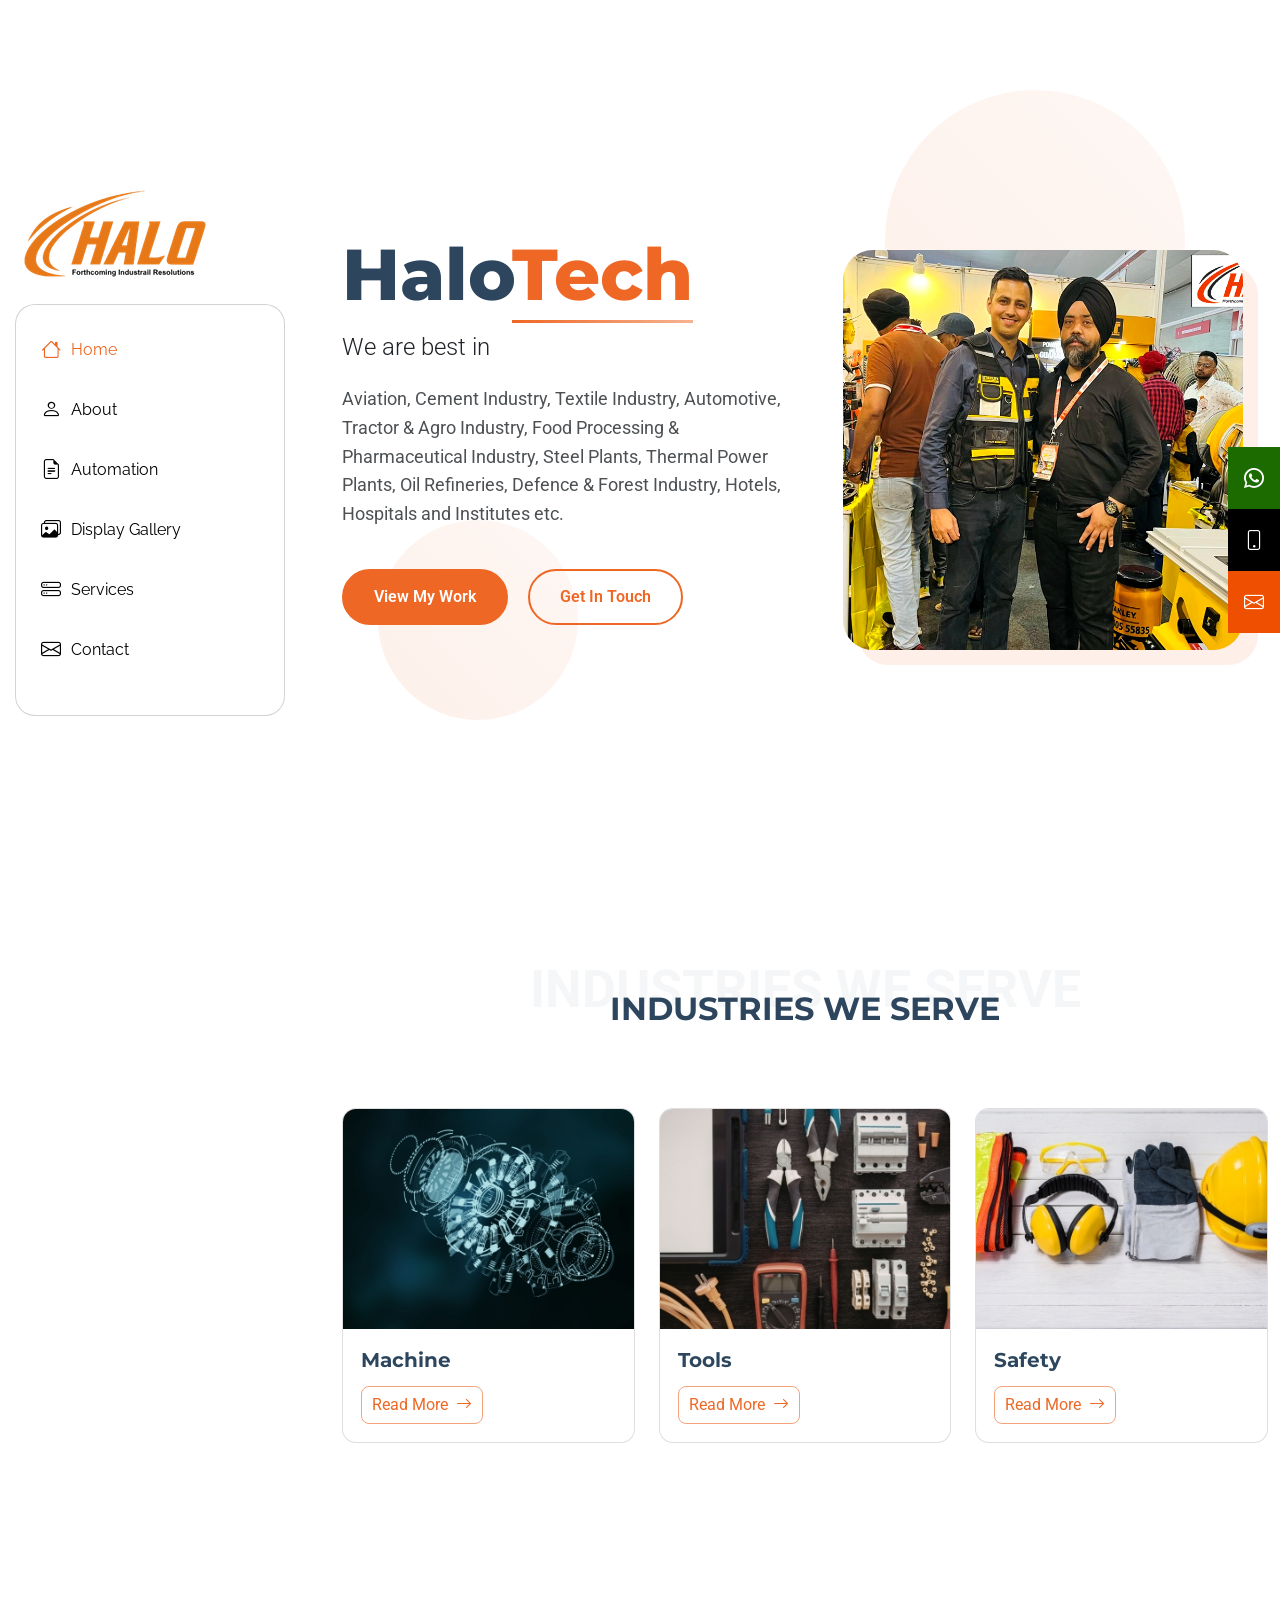
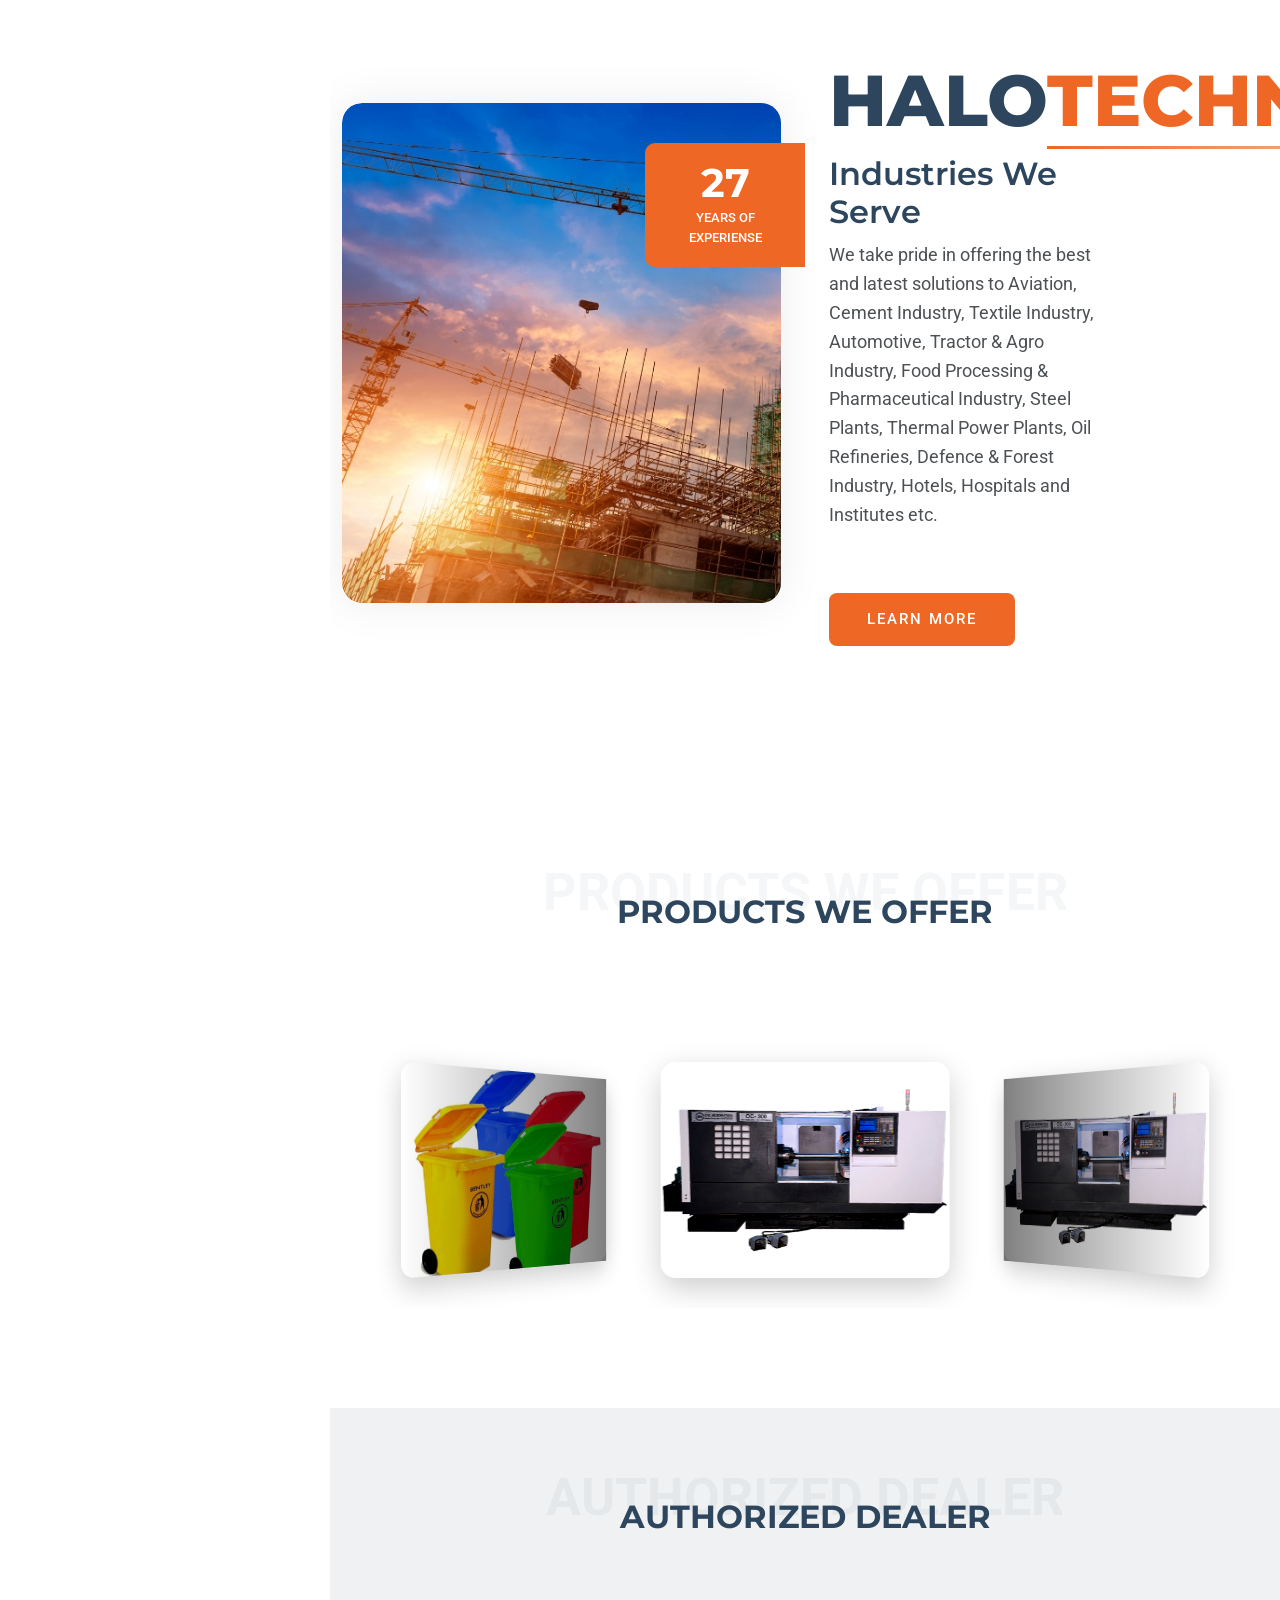
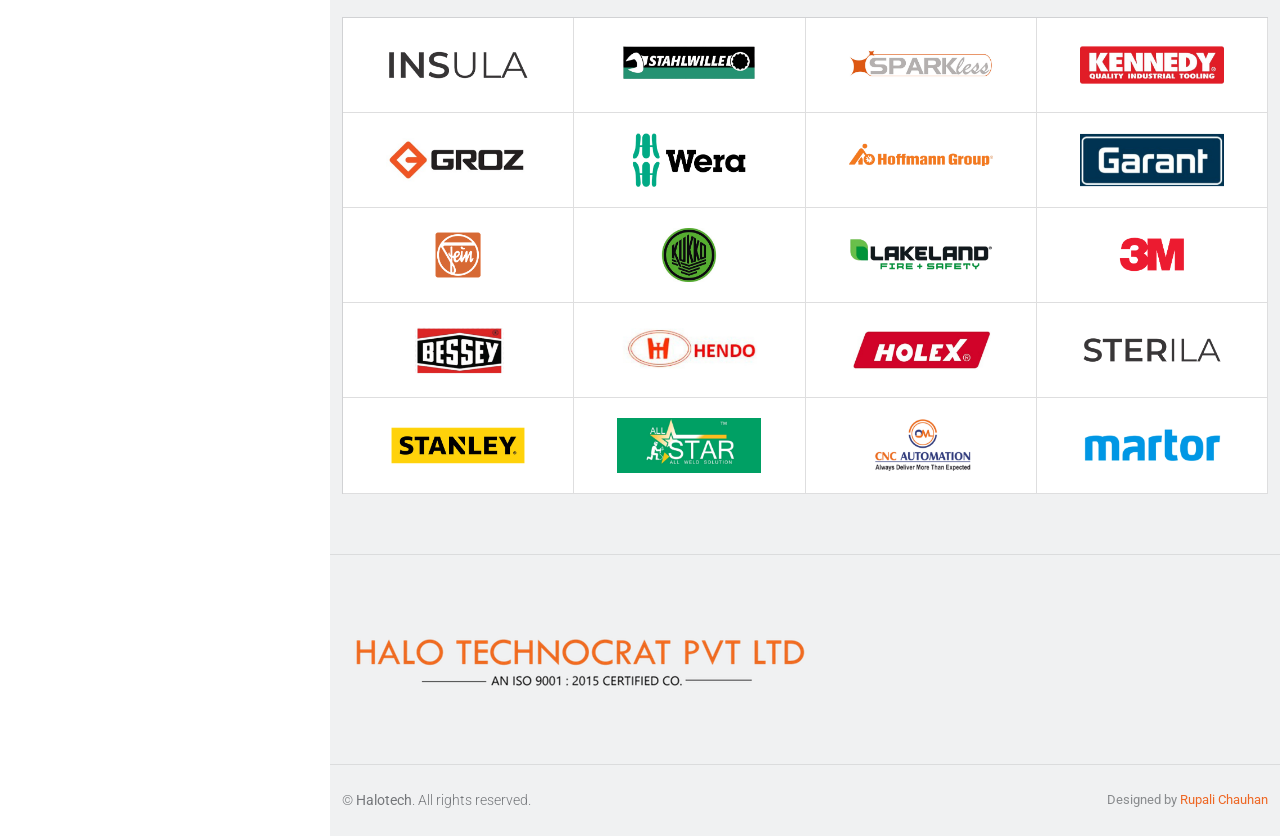
==== commit 357c3c17: "Update index.html" ====
--- a/index.html
+++ b/index.html
@@ -117,45 +117,7 @@
 
 </div>
 
-  <!--<header id="header" class="header d-flex align-items-center position-relative">
-    <div class="container position-relative d-flex align-items-center justify-content-between">
-
-      <a href="index.html" class=" d-flex align-items-center me-auto me-xl-0">
-        <!-- Uncomment the line below if you also wish to use an image logo 
-         <img src="assets/img/logo/logo1.png" alt=""> 
-        
-      </a>
-
-      <nav id="navmenu" class="navmenu">
-        <ul>
-          <li><a href="index.html" class="active">Home</a></li>
-		   <li><a href="about.html">About</a></li>
-		       <li class="dropdown"><a href="ourproducts.html"><span>Our Products </span> <i class="bi bi-chevron-down toggle-dropdown"></i></a>
-                <ul>
-                  <!--<li><a href="lasercutting.html">Laser Cutting Machine</a></li>
-                  <li><a href="weldingmachine.html">Welding Machine</a></li>
-                  <li><a href="safetyproducts.html">Safety Products</a></li>
-                  <li><a href="storagesystem.html">Storage System</a></li>
-                  <li><a href="cncautomation.html">Cnc Automation</a></li>
-				  <li><a href="professionaltools.html">Professional Tools</a></li>
-                  <li><a href="torquewrench.html">Torque Wrench</a></li>
-                <!--  <li><a href="3dprinter.html">3d Printers</a></li>
-                 
-                </ul>
-              </li>
-               <li><a href="automation.html">Automation</a></li>
-          
-                <li><a href="gallery.html">Display Gallery</a></li>
-			    <li><a href="author-profile.html">Download Brochure</a></li>
-				<li><a href="contact.html">Contact</a></li>
-        </ul>
-        <i class="mobile-nav-toggle d-xl-none bi bi-list"></i>
-      </nav>
-
-      
-
-    </div>
-  </header>-->
+
   
   
    <header id="header" class="header d-flex flex-column justify-content-center">
@@ -167,163 +129,73 @@
     <i class="header-toggle d-xl-none bi bi-list"></i>
 
     <div class="header-container d-flex flex-column align-items-start">
-      <nav id="navmenu" class="navmenu">
-	       <ul>
-          <li><a href="index.html" class="active"><i class="bi bi-house navicon"></i>Home</a></li>
-		   <li><a href="about.html"><i class="bi bi-person navicon"></i>About</a></li>
-		       <li class="dropdown"><a href="ourproducts.html"><span> <i class="bi bi-hdd-stack navicon"></i> Our Products </span> <i class="bi bi-chevron-down toggle-dropdown"></i></a>
-                <ul>
-              <!--<li><a href="lasercutting.html">Laser Cutting Machine</a></li>-->
-                  <li><a href="weldingmachine.html">Welding Machine</a></li>
-                  <li><a href="safetyproducts.html">Safety Products</a></li>
-                  <li><a href="storagesystem.html">Storage System</a></li>
-                  <li><a href="cncautomation.html">Cnc Automation</a></li>
-				  <li><a href="professionaltools.html">Professional Tools</a></li>
-                  <li><a href="torquewrench.html">Torque Wrench</a></li>
-               <!-- <li><a href="3dprinter.html">3d Printers</a></li>-->
-                 
-                </ul>
-              </li>
-               <li><a href="automation.html"><i class="bi bi-menu-button navicon"></i>Automation</a></li>
-          
-                <li><a href="gallery.html"><i class="bi bi-images navicon"></i> Display Gallery</a></li>
-			    <li><a href="brochure.html"><i class="bi bi-file-earmark-text navicon"></i> Download Brochure</a></li>
-				<li><a href="contact.html"><i class="bi bi-envelope navicon"></i>Contact</a></li>
-        </ul>
-
-      </nav>
-
-      <div class="social-links text-center">
-        <a href="#" class="twitter"><i class="bi bi-twitter-x"></i></a>
-        <a href="#" class="facebook"><i class="bi bi-facebook"></i></a>
-        <a href="#" class="instagram"><i class="bi bi-instagram"></i></a>
-        <a href="#" class="google-plus"><i class="bi bi-skype"></i></a>
-        <a href="#" class="linkedin"><i class="bi bi-linkedin"></i></a>
+     
+	  
+    <nav id="navmenu" class="navmenu">
+      <ul>
+        <li><a href="index.html" class="active"><i class="bi bi-house navicon"></i><span>Home</span></a></li>
+        <li><a href="about.html"><i class="bi bi-person navicon"></i><span>About</span></a></li>
+        <li><a href="automation.html"><i class="bi bi-file-earmark-text navicon"></i><span>Automation</span></a></li>
+        <li><a href="gallery.html"><i class="bi bi-images navicon"></i><span>Display Gallery</span></a></li>
+        <li ><a href="weldingmachine.html"><i class="bi bi-hdd-stack navicon"></i><span>Services</span></a></li>
+		
+        <li><a href="contact.html"><i class="bi bi-envelope navicon"></i><span>Contact</span></a></li>
+      </ul>
+    </nav>
+
+    
+
+    </div>
+
+  </header>
+
+
+  <main class="main">
+  
+  
+    <!-- Hero Section -->
+    <section id="hero" class="hero section">
+
+      <div class="background-elements">
+        <div class="bg-circle circle-1"></div>
+        <div class="bg-circle circle-2"></div>
       </div>
 
-    </div>
-
-  </header>
-
-
-  <main class="main">
-
-     <!-- Blog Hero Section -->
-    <section id="blog-hero" class="blog-hero section">
-      <div class="container-fluid p-0" data-aos="fade">
-		<div class="blog-hero-slider swiper init-swiper">
-          <script type="application/json" class="swiper-config">
-            {
-              "loop": true,
-              "speed": 1000,
-              "effect": "fade",
-              "autoplay": {
-                "delay": 5000
-              },
-              "slidesPerView": 1,
-              "navigation": {
-                "nextEl": ".swiper-button-next",
-                "prevEl": ".swiper-button-prev"
-              }
-            }
-          </script>
-
-          <div class="swiper-wrapper">
-            <div class="swiper-slide">
-              <div class="blog-hero-item">
-                <img src="assets/img/hero-img.jpg" alt="Blog Hero Image" class="img-fluid">
-               <div class="blog-hero-content">
-                 
-                   <!-- <h1 >LASER CUTTING</h1>
-                 <div class="meta">
-                    <span class="author">BY <a href="#">Dary Smith</a></span>
-                    <span class="date">02 Jan, 2024</span>
-                    <span class="read-time">3 Minute Read</span>
-                    <span class="views">1.9k views</span>
-                  </div>
-                  <a href="blog-details.html" class="read-more">Continue Reading <i class="bi bi-arrow-right"></i></a>-->
-                </div>
-              </div>
-            </div><!-- End slide item -->
-
-           <!-- <div class="swiper-slide">
-              <div class="blog-hero-item">
-                <img src="assets/img/banners1.jpg" alt="Blog Hero Image" class="img-fluid">
-                <div class="blog-hero-content">
-                 
-                  <h1>CNC MACHINE</h1>
-                 <!-- <div class="meta">
-                    <span class="author">BY <a href="#">Mark Johnson</a></span>
-                    <span class="date">12 Jan, 2024</span>
-                    <span class="read-time">4 Minute Read</span>
-                    <span class="views">2.3k views</span>
-                  </div>
-                  <a href="blog-details.html" class="read-more">Continue Reading <i class="bi bi-arrow-right"></i></a>
-                </div>
-              </div>
-            </div><!-- End slide item -->
-
-            <!-- <div class="swiper-slide">
-              <div class="blog-hero-item">
-                <img src="assets/img/banners/banner1.png" alt="Blog Hero Image" class="img-fluid">
-               <div class="blog-hero-content">
-                  <span class="category">Technology</span>
-                  <h1>Artificial Intelligence in Modern Business Applications</h1>
-                  <div class="meta">
-                    <span class="author">BY <a href="#">Sarah Williams</a></span>
-                    <span class="date">10 Jan, 2024</span>
-                    <span class="read-time">5 Minute Read</span>
-                    <span class="views">3.1k views</span>
-                  </div>
-                  <a href="blog-details.html" class="read-more">Continue Reading <i class="bi bi-arrow-right"></i></a>
-                </div>
-              </div>
-            </div><!-- End slide item 
-
-            <div class="swiper-slide">
-              <div class="blog-hero-item">
-                <img src="assets/img/banners/banner3.png" alt="Blog Hero Image" class="img-fluid">
-               <!-- <div class="blog-hero-content">
-                  <span class="category">Leadership</span>
-                  <h1>Building High-Performance Teams in a Digital Age</h1>
-                  <div class="meta">
-                    <span class="author">BY <a href="#">David Chen</a></span>
-                    <span class="date">8 Jan, 2024</span>
-                    <span class="read-time">4 Minute Read</span>
-                    <span class="views">2.7k views</span>
-                  </div>
-                  <a href="blog-details.html" class="read-more">Continue Reading <i class="bi bi-arrow-right"></i></a>
-                </div>
-              </div>
-            </div><!-- End slide item
-
-            <div class="swiper-slide">
-              <div class="blog-hero-item">
-                <img src="assets/img/banners/banner4.png" alt="Blog Hero Image" class="img-fluid">
-               <!-- <div class="blog-hero-content">
-                  <span class="category">Innovation</span>
-                  <h1>Sustainable Business Practices for the Modern Enterprise</h1>
-                  <div class="meta">
-                    <span class="author">BY <a href="#">Emma Davis</a></span>
-                    <span class="date">6 Jan, 2024</span>
-                    <span class="read-time">3 Minute Read</span>
-                    <span class="views">2.5k views</span>
-                  </div>
-                  <a href="blog-details.html" class="read-more">Continue Reading <i class="bi bi-arrow-right"></i></a>
-                </div>
-              </div>
-            </div><!-- End slide item -->
-			
+      <div class="hero-content">
+
+        <div class="container">
+          <div class="row align-items-center">
+
+            <div class="col-lg-6" data-aos="fade-right" data-aos-delay="100">
+              <div class="hero-text">
+                <h1>Halo<span class="accent-text">Tech</span></h1>
+               
+                <p class="lead">We are best in<span class="typed" ></span></p>
+                <p class="description">Aviation, Cement Industry, Textile Industry, Automotive, Tractor & Agro Industry, Food Processing & Pharmaceutical Industry,
+				Steel Plants, Thermal Power Plants, Oil Refineries, Defence & Forest Industry, Hotels, Hospitals and Institutes etc.</p>
+
+                <div class="hero-actions">
+                  <a href="gallery.html" class="btn btn-primary">View My Work</a>
+                  <a href="contact.html" class="btn btn-outline">Get In Touch</a>
+                </div>
+			</div>
+            </div>
+
+            <div class="col-lg-6" data-aos="fade-left" data-aos-delay="200">
+              <div class="hero-visual">
+                <div class="profile-container">
+                  <div class="profile-background"></div>
+                  <img src="assets/img/tradeshow/15.png" class="profile-image">
+                </div>
+              </div>
+            </div>
+
           </div>
-
-          <div class="swiper-button-prev"></div>
-          <div class="swiper-button-next"></div>
-
         </div>
-
       </div>
 
-    </section><!-- /Blog Hero Section -->
+    </section><!-- /Hero Section -->
+
 	
 	
     <!-- Latest Posts Section -->
@@ -362,7 +234,7 @@
               </div>
               <div class="content">
                
-                <h3 class="title">Maintenance</h3>
+                <h3 class="title">Tools</h3>
                 <a href="blog-details.html" class="readmore"><span>Read More</span><i class="bi bi-arrow-right"></i></a>
               </div>
             </article>
@@ -426,207 +298,6 @@
 	
 	
 
-    <!-- Featured Posts Section 
-    <section id="featured-posts" class="featured-posts section">
-
-      <!-- Section Title 
-      <div class="container section-title" data-aos="fade-up">
-        <span class="description-title">Featured Posts</span>
-        <h2>Featured Posts</h2>
-        <p>Necessitatibus eius consequatur ex aliquid fuga eum quidem sint consectetur velit</p>
-      </div><!-- End Section Title 
-
-      <div class="container" data-aos="fade-up" data-aos-delay="100">
-
-        <div class="blog-posts-slider swiper init-swiper">
-          <script type="application/json" class="swiper-config">
-            {
-              "loop": true,
-              "speed": 600,
-              "autoplay": {
-                "delay": 4500
-              },
-              "slidesPerView": 1,
-              "spaceBetween": 40,
-              "centeredSlides": true,
-              "breakpoints": {
-                "768": {
-                  "slidesPerView": 1.5,
-                  "spaceBetween": 30
-                },
-                "1200": {
-                  "slidesPerView": 2.2,
-                  "spaceBetween": 40
-                }
-              },
-              "pagination": {
-                "el": ".swiper-pagination",
-                "clickable": true
-              }
-            }
-          </script>
-
-          <div class="swiper-wrapper">
-            <div class="swiper-slide">
-              <article class="blog-card">
-                <div class="blog-image">
-                  <img src="assets/img/blog/blog-post-square-3.webp" alt="Blog Image" loading="lazy">
-                  <div class="category-badge">Technology</div>
-                </div>
-                <div class="blog-content">
-                  <div class="author-info">
-                    <img src="assets/img/person/person-f-8.webp" alt="Author" class="author-avatar">
-                    <div class="author-details">
-                      <span class="author-name">Rebecca Martinez</span>
-                      <span class="publish-date">February 8, 2025</span>
-                    </div>
-                  </div>
-                  <h3><a href="#">Lorem ipsum dolor sit amet consectetur adipiscing elit sed do eiusmod</a></h3>
-                  <p>Pellentesque habitant morbi tristique senectus et netus et malesuada fames ac turpis egestas. Vestibulum tortor quam, feugiat vitae.</p>
-                  <div class="blog-footer">
-                    <div class="reading-time">
-                      <i class="bi bi-clock"></i>
-                      <span>5 min read</span>
-                    </div>
-                    <a href="#" class="btn-read-more">
-                      <span>Continue Reading</span>
-                      <i class="bi bi-arrow-right"></i>
-                    </a>
-                  </div>
-                </div>
-              </article>
-            </div><!-- End slide item 
-
-            <div class="swiper-slide">
-              <article class="blog-card">
-                <div class="blog-image">
-                  <img src="assets/img/blog/blog-post-square-7.webp" alt="Blog Image" loading="lazy">
-                  <div class="category-badge">Design</div>
-                </div>
-                <div class="blog-content">
-                  <div class="author-info">
-                    <img src="assets/img/person/person-m-12.webp" alt="Author" class="author-avatar">
-                    <div class="author-details">
-                      <span class="author-name">Alexander Thompson</span>
-                      <span class="publish-date">February 12, 2025</span>
-                    </div>
-                  </div>
-                  <h3><a href="#">Ut enim ad minim veniam quis nostrud exercitation ullamco laboris</a></h3>
-                  <p>Curabitur pretium tincidunt lacus. Nulla gravida orci a odio. Nullam varius, turpis et commodo pharetra, est eros bibendum elit.</p>
-                  <div class="blog-footer">
-                    <div class="reading-time">
-                      <i class="bi bi-clock"></i>
-                      <span>8 min read</span>
-                    </div>
-                    <a href="#" class="btn-read-more">
-                      <span>Continue Reading</span>
-                      <i class="bi bi-arrow-right"></i>
-                    </a>
-                  </div>
-                </div>
-              </article>
-            </div><!-- End slide item 
-
-            <div class="swiper-slide">
-              <article class="blog-card">
-                <div class="blog-image">
-                  <img src="assets/img/blog/blog-post-square-1.webp" alt="Blog Image" loading="lazy">
-                  <div class="category-badge">Business</div>
-                </div>
-                <div class="blog-content">
-                  <div class="author-info">
-                    <img src="assets/img/person/person-f-3.webp" alt="Author" class="author-avatar">
-                    <div class="author-details">
-                      <span class="author-name">Sophia Williams</span>
-                      <span class="publish-date">February 15, 2025</span>
-                    </div>
-                  </div>
-                  <h3><a href="#">Duis aute irure dolor in reprehenderit in voluptate velit esse cillum</a></h3>
-                  <p>Sed cursus ante dapibus diam. Sed nisi. Nulla quis sem at nibh elementum imperdiet. Duis sagittis ipsum ac turpis.</p>
-                  <div class="blog-footer">
-                    <div class="reading-time">
-                      <i class="bi bi-clock"></i>
-                      <span>3 min read</span>
-                    </div>
-                    <a href="#" class="btn-read-more">
-                      <span>Continue Reading</span>
-                      <i class="bi bi-arrow-right"></i>
-                    </a>
-                  </div>
-                </div>
-              </article>
-            </div><!-- End slide item 
-
-            <div class="swiper-slide">
-              <article class="blog-card">
-                <div class="blog-image">
-                  <img src="assets/img/blog/blog-post-square-5.webp" alt="Blog Image" loading="lazy">
-                  <div class="category-badge">Lifestyle</div>
-                </div>
-                <div class="blog-content">
-                  <div class="author-info">
-                    <img src="assets/img/person/person-m-7.webp" alt="Author" class="author-avatar">
-                    <div class="author-details">
-                      <span class="author-name">Michael Chen</span>
-                      <span class="publish-date">February 18, 2025</span>
-                    </div>
-                  </div>
-                  <h3><a href="#">Excepteur sint occaecat cupidatat non proident sunt in culpa qui</a></h3>
-                  <p>Donec vitae sapien ut libero venenatis faucibus. Nullam quis ante etiam sit amet orci eget eros faucibus tincidunt.</p>
-                  <div class="blog-footer">
-                    <div class="reading-time">
-                      <i class="bi bi-clock"></i>
-                      <span>6 min read</span>
-                    </div>
-                    <a href="#" class="btn-read-more">
-                      <span>Continue Reading</span>
-                      <i class="bi bi-arrow-right"></i>
-                    </a>
-                  </div>
-                </div>
-              </article>
-            </div><!-- End slide item 
-
-            <div class="swiper-slide">
-              <article class="blog-card">
-                <div class="blog-image">
-                  <img src="assets/img/blog/blog-post-square-9.webp" alt="Blog Image" loading="lazy">
-                  <div class="category-badge">Marketing</div>
-                </div>
-                <div class="blog-content">
-                  <div class="author-info">
-                    <img src="assets/img/person/person-f-11.webp" alt="Author" class="author-avatar">
-                    <div class="author-details">
-                      <span class="author-name">Elena Rodriguez</span>
-                      <span class="publish-date">February 21, 2025</span>
-                    </div>
-                  </div>
-                  <h3><a href="#">Sed do eiusmod tempor incididunt ut labore et dolore magna aliqua</a></h3>
-                  <p>Morbi imperdiet, mauris ac auctor dictum, nisl ligula egestas nulla, et sollicitudin lorem quis bibendum magna.</p>
-                  <div class="blog-footer">
-                    <div class="reading-time">
-                      <i class="bi bi-clock"></i>
-                      <span>4 min read</span>
-                    </div>
-                    <a href="#" class="btn-read-more">
-                      <span>Continue Reading</span>
-                      <i class="bi bi-arrow-right"></i>
-                    </a>
-                  </div>
-                </div>
-              </article>
-            </div><!-- End slide item 
-          </div>
-
-          <div class="swiper-pagination"></div>
-        </div>
-
-      </div>
-
-    </section><!-- /Featured Posts Section -->
-	
-	
-	
 	
 	
 <!-- Gallery Slider Section -->
@@ -891,9 +562,7 @@
                 </div>
               </div>
             </div>
-           <!-- <div class="swiper-pagination"></div>
-            <div class="swiper-button-next"></div>
-            <div class="swiper-button-prev"></div>-->
+         
           </div>
         </div>
 
@@ -1010,64 +679,7 @@
               <img src="assets/img/logo/white-logo.png" alt="" style="width: stretch;"> 
 			  <p> </p>
             </a>
-          
-           <!-- <div class="social-links mt-4">
-              <a href="#" aria-label="Facebook"><i class="bi bi-facebook"></i></a>
-              <a href="#" aria-label="Instagram"><i class="bi bi-instagram"></i></a>
-              <a href="#" aria-label="LinkedIn"><i class="bi bi-linkedin"></i></a>
-              <a href="#" aria-label="Twitter"><i class="bi bi-twitter-x"></i></a>
-              <a href="#" aria-label="Dribbble"><i class="bi bi-dribbble"></i></a>
-            </div>
-          </div>
-        </div>
-
-        <div class="col-lg-8">
-          <div class="footer-links-grid">
-            <div class="row">
-              <div class="col-6 col-md-6">
-                <h5>Company</h5>
-                <ul class="list-unstyled">
-				<li><a href="about.html">About Us</a></li>
-				 <li><a href="automation.html">Automation</a></li>
-                <li><a href="gallery.html">Display Gallery</a></li>
-			    <li><a href="brochure.html">Download Brochure</a></li>
-                </ul>
-              </div>
-              <div class="col-6 col-md-6">
-                <h5>Services</h5>
-                <ul class="list-unstyled">
-                 <!--  <li><a href="lasercutting.html">Laser Cutting Machine</a></li>
-                  <li><a href="weldingmachine.html">Welding Machine</a></li>
-                  <li><a href="safetyproducts.html">Safety Products</a></li>
-                  <li><a href="storagesystem.html">Storage System</a></li>
-                  <li><a href="cncautomation.html">Cnc Automation</a></li>
-				  <li><a href="professionaltools.html">Professional Tools</a></li>
-                  <li><a href="torquewrench.html">Torque Wrench</a></li>
-                 <!-- <li><a href="3dprinter.html">3d Printers</a></li>
-                 
-                </ul>
-              </div>
-             <!-- <div class="col-6 col-md-4">
-                <h5>Support</h5>
-                <ul class="list-unstyled">
-                  <li><a href="#">Help Center</a></li>
-                  <li><a href="#">Contact Us</a></li>
-                  <li><a href="#">Privacy Policy</a></li>
-                  <li><a href="#">Terms of Service</a></li>
-                </ul>
-              </div>
-            </div>
-          </div>
-        </div>
-
-       <!-- <div class="col-lg-2">
-          <div class="footer-cta">
-            <h5>Let's Connect</h5>
-            <a href="contact.html" class="btn btn-outline">Get in Touch</a>
-          </div>
-        </div>-->
-
-      </div>
+       </div>
     </div>
 
     <div class="footer-bottom">
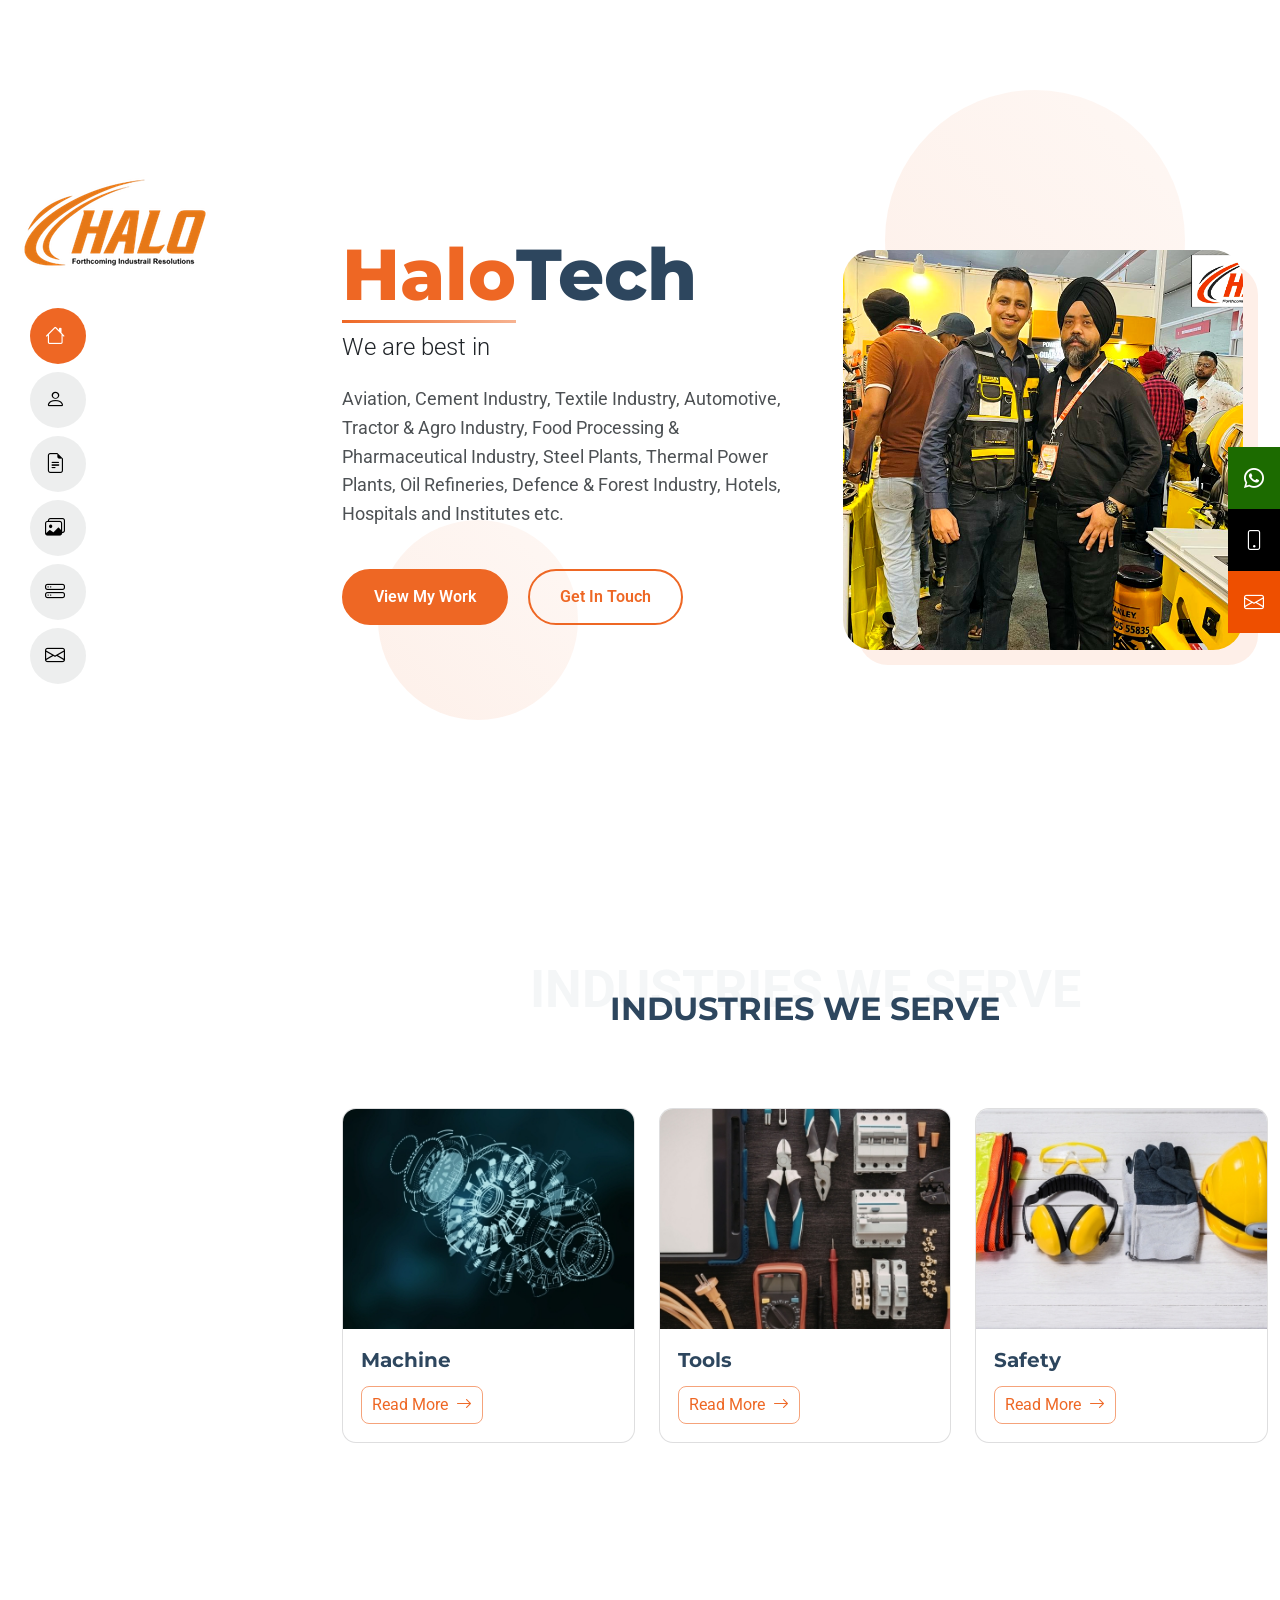
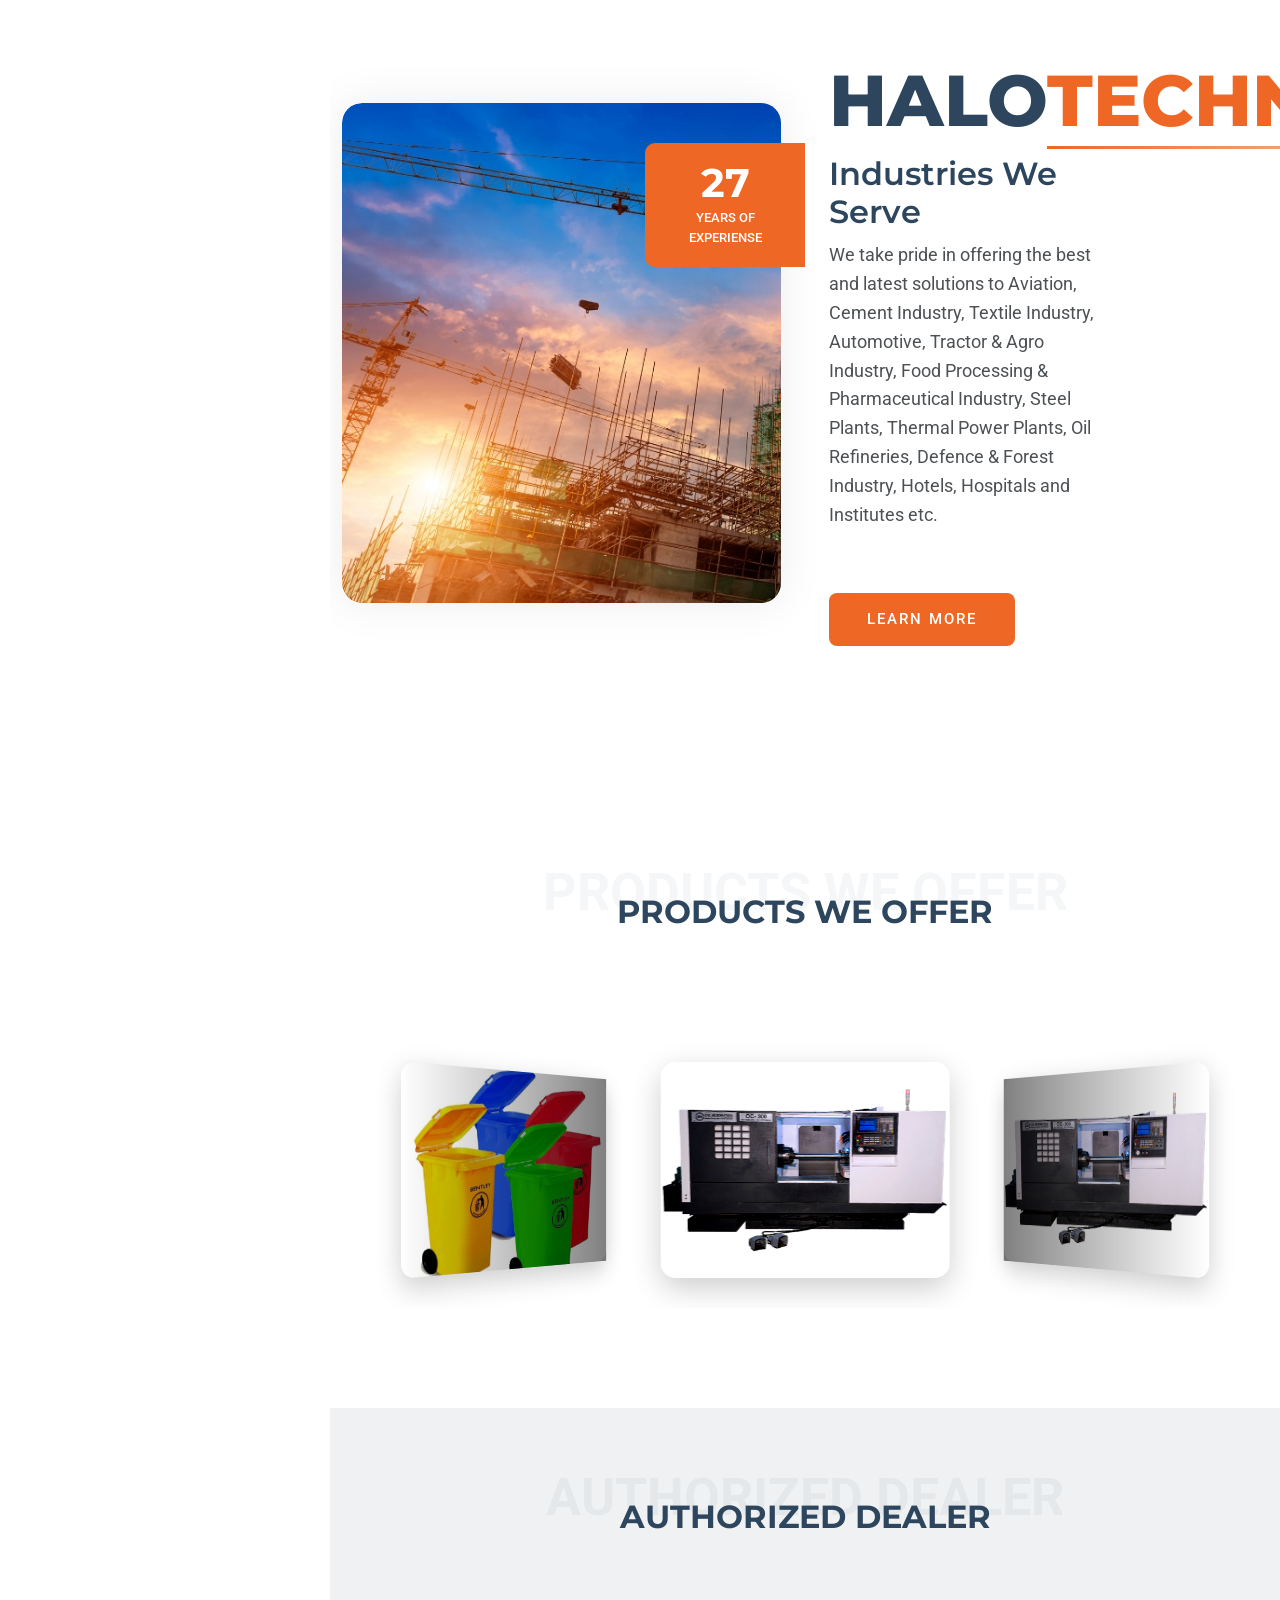
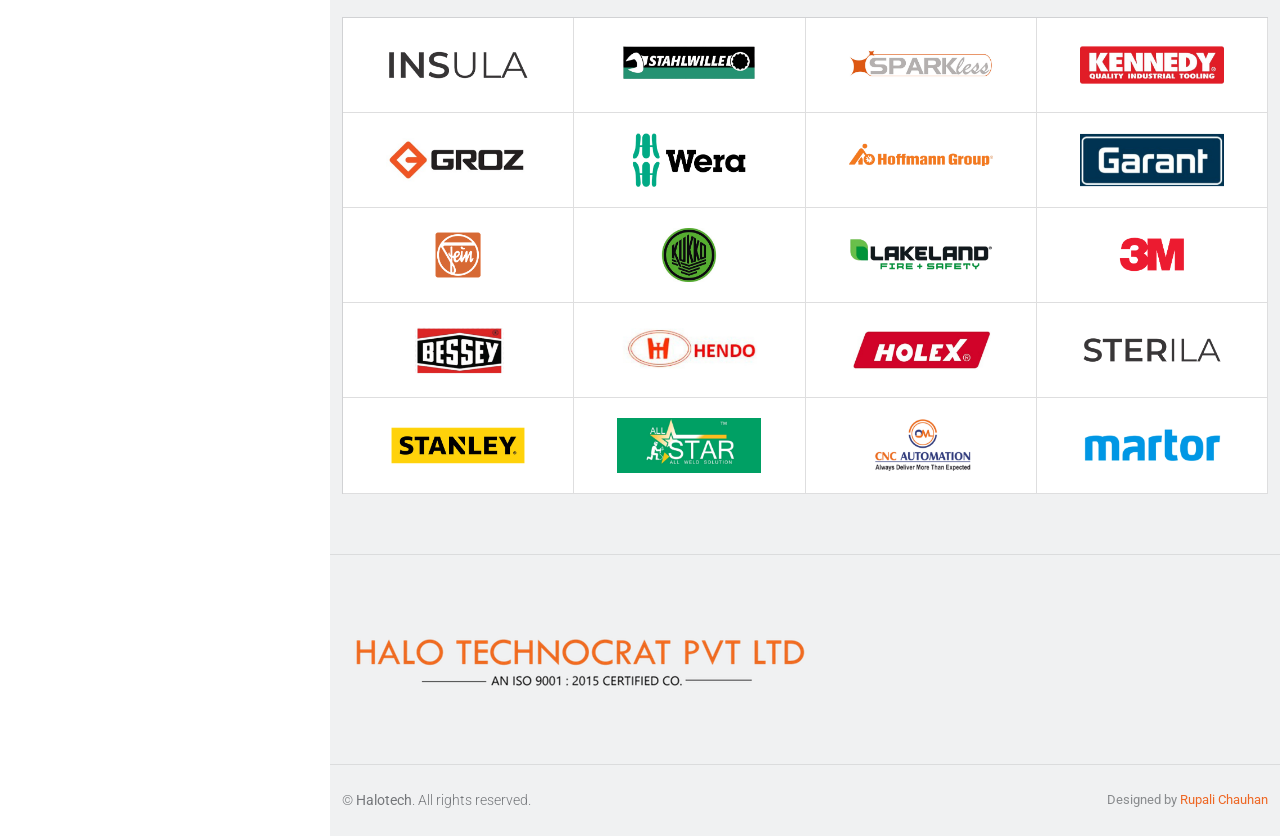
==== commit a0642e0c: "Update index.html" ====
--- a/index.html
+++ b/index.html
@@ -168,7 +168,7 @@
 
             <div class="col-lg-6" data-aos="fade-right" data-aos-delay="100">
               <div class="hero-text">
-                <h1>Halo<span class="accent-text">Tech</span></h1>
+                <h1><span class="accent-text">Halo</span>Tech</h1>
                
                 <p class="lead">We are best in<span class="typed" ></span></p>
                 <p class="description">Aviation, Cement Industry, Textile Industry, Automotive, Tractor & Agro Industry, Food Processing & Pharmaceutical Industry,
--- a/assets/css/main.css
+++ b/assets/css/main.css
@@ -216,10 +216,10 @@
 }
 
 .header .header-container {
-  border-radius: 20px;
+  
   padding: 15px;
   background-color: var(--background-color);
-  border: 1px solid color-mix(in srgb, var(--default-color), transparent 80%);
+ 
 }
 
 .header .social-links {
@@ -357,7 +357,7 @@
 .navmenu a:hover .navicon,
 .navmenu .active .navicon,
 .navmenu .active:focus .navicon {
-  color: var(--accent-color);
+  color: white;
 }
 
 .navmenu .active .toggle-dropdown,
@@ -5131,7 +5131,7 @@
 
 /*--------------------------------------------------------------
 # Navigation Menu
---------------------------------------------------------------
+--------------------------------------------------------------*/
 .navmenu {
   padding: 0;
   z-index: 9997;
@@ -5141,7 +5141,7 @@
   list-style: none;
   padding: 0 0 20px 0;
   margin: 0;
-  width: 140px;
+  width: 200px;
 }
 
 .navmenu a,
@@ -5195,7 +5195,7 @@
 .navmenu a:hover,
 .navmenu li:hover>a {
   max-width: 100%;
-  color: var(--contrast-color);
+  color: white;
 }
 
 .navmenu a:hover span,
@@ -5369,7 +5369,7 @@
 /*--------------------------------------------------------------
 # Navigation Menu
 --------------------------------------------------------------*/
-/* Navmenu - Desktop */
+/* Navmenu - Desktop 
 @media (min-width: 1200px) {
   .navmenu1 {
     padding: 0;
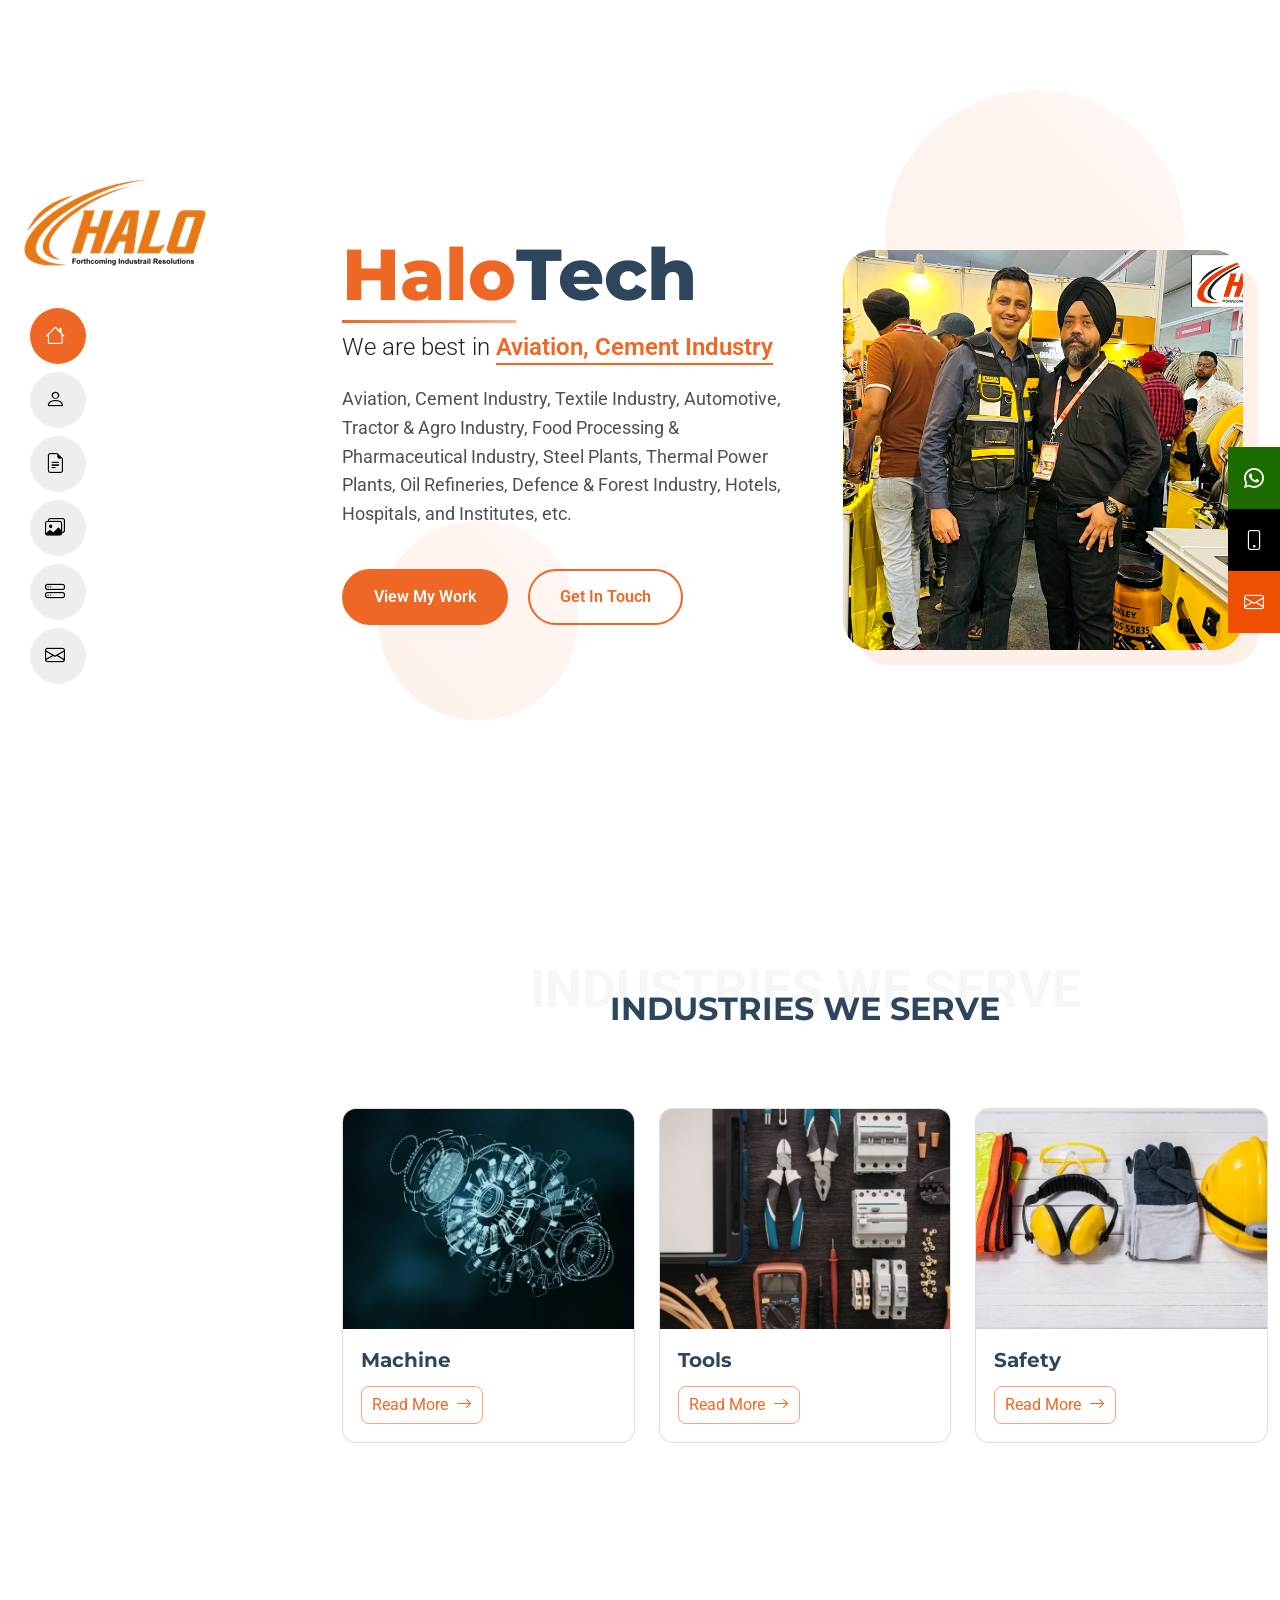
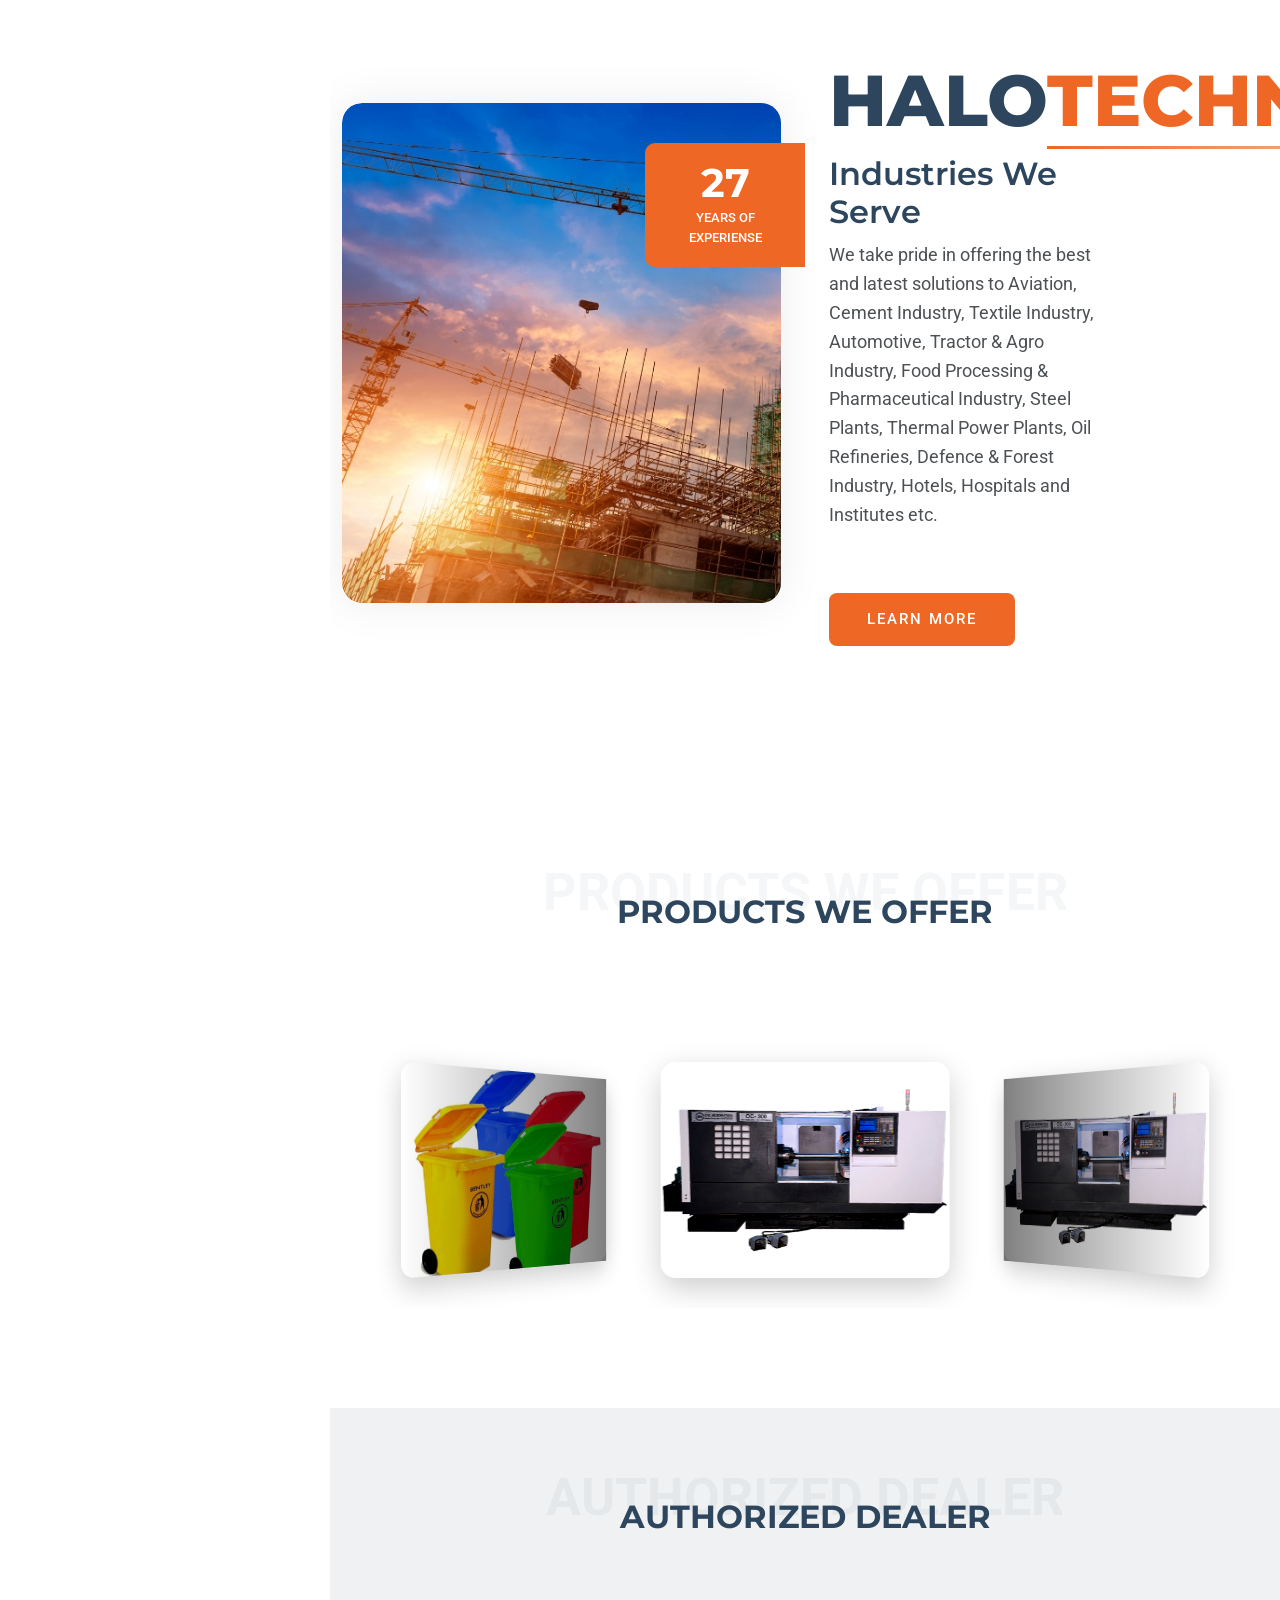
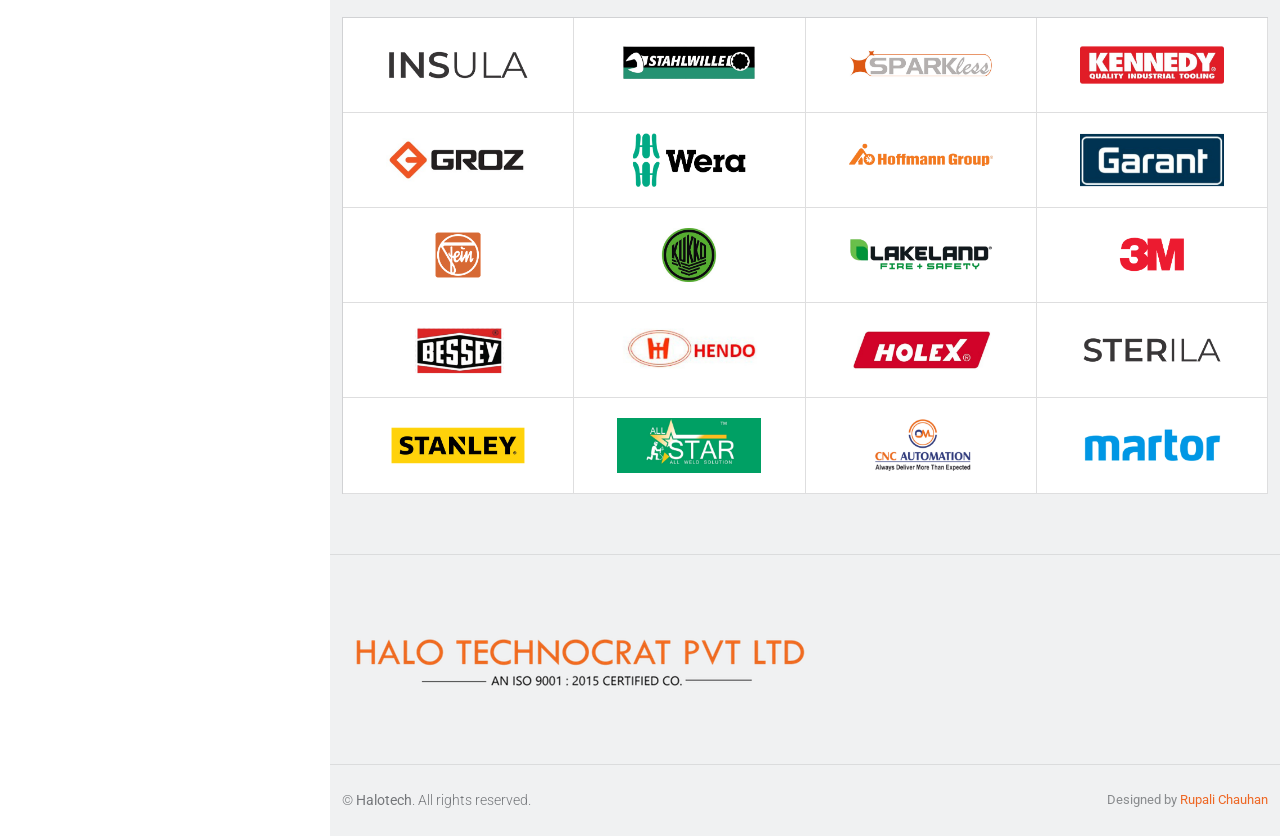
==== commit 45d1b921: "Update index.html" ====
--- a/index.html
+++ b/index.html
@@ -170,9 +170,9 @@
               <div class="hero-text">
                 <h1><span class="accent-text">Halo</span>Tech</h1>
                
-                <p class="lead">We are best in<span class="typed" ></span></p>
+                <p class="lead">We are best in <span class="typed"> Aviation, Cement Industry</span></p>
                 <p class="description">Aviation, Cement Industry, Textile Industry, Automotive, Tractor & Agro Industry, Food Processing & Pharmaceutical Industry,
-				Steel Plants, Thermal Power Plants, Oil Refineries, Defence & Forest Industry, Hotels, Hospitals and Institutes etc.</p>
+				Steel Plants, Thermal Power Plants, Oil Refineries, Defence & Forest Industry, Hotels, Hospitals, and Institutes, etc.</p>
 
                 <div class="hero-actions">
                   <a href="gallery.html" class="btn btn-primary">View My Work</a>
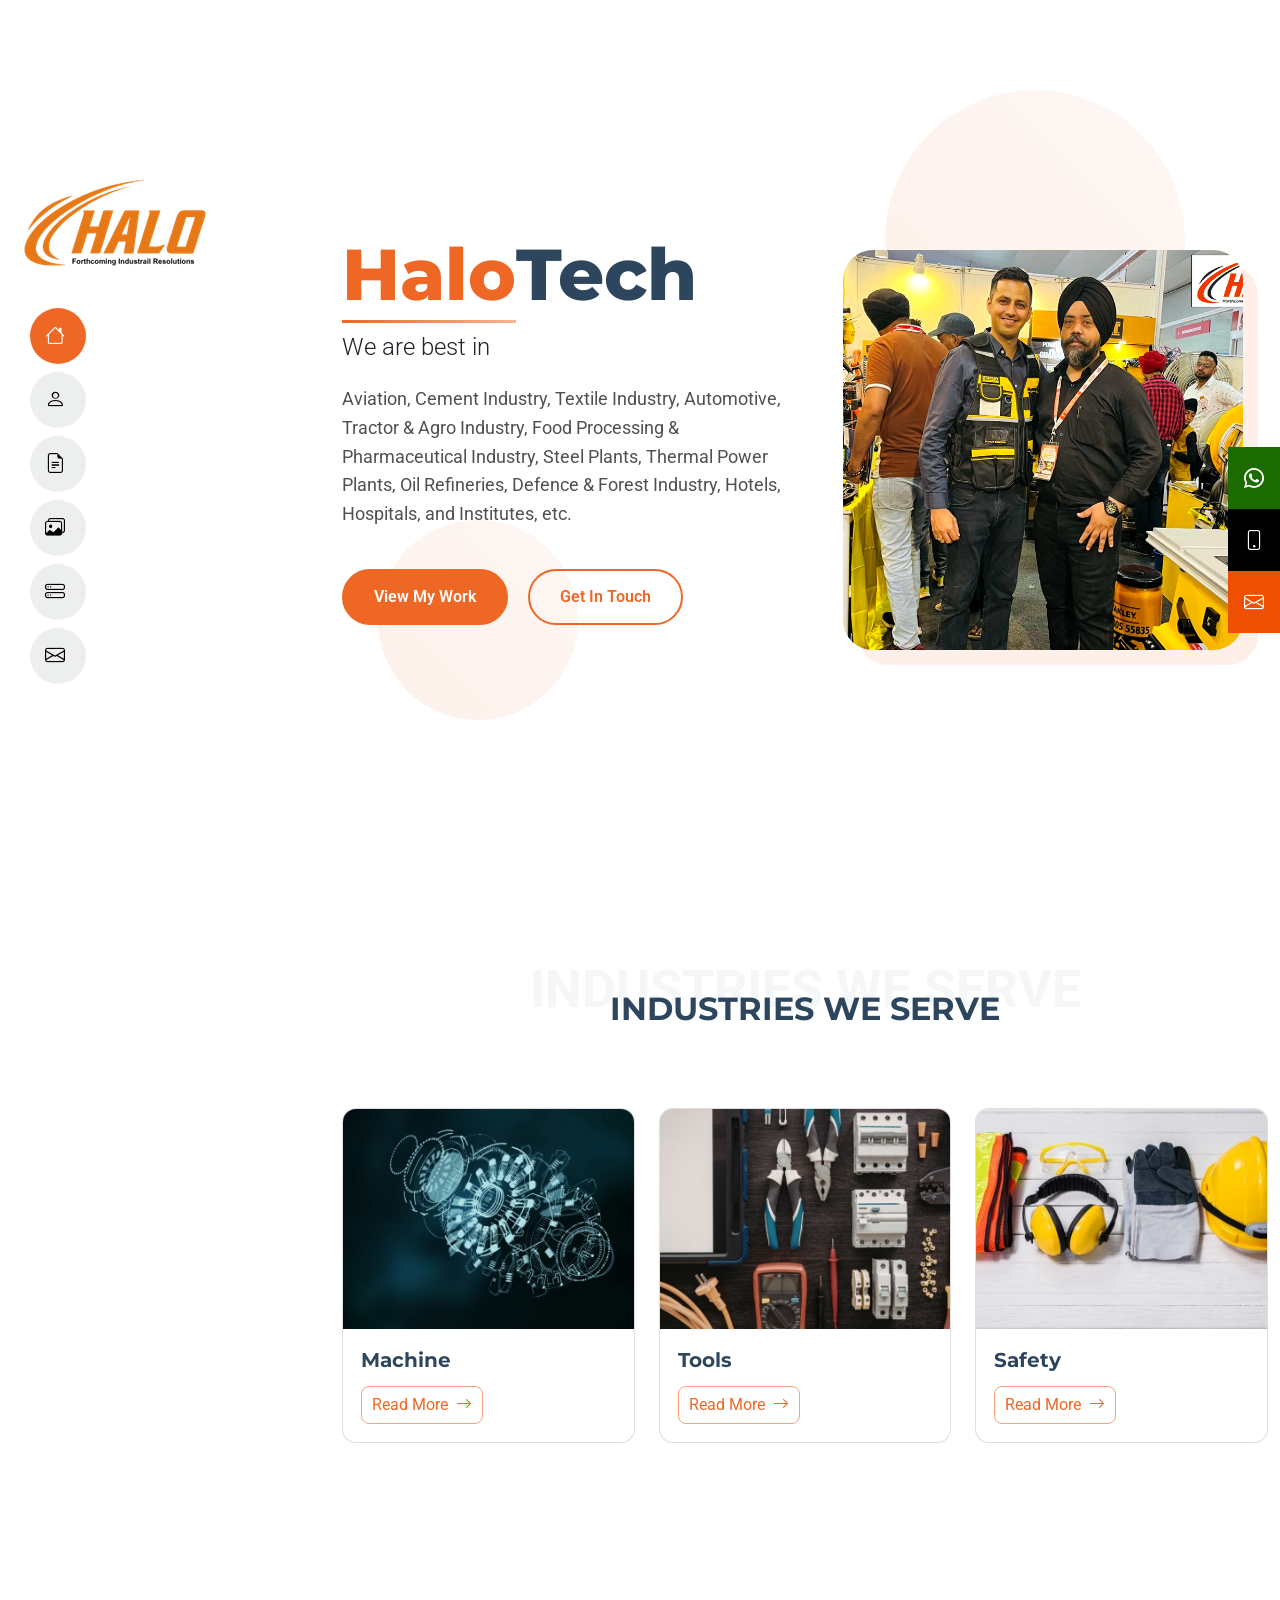
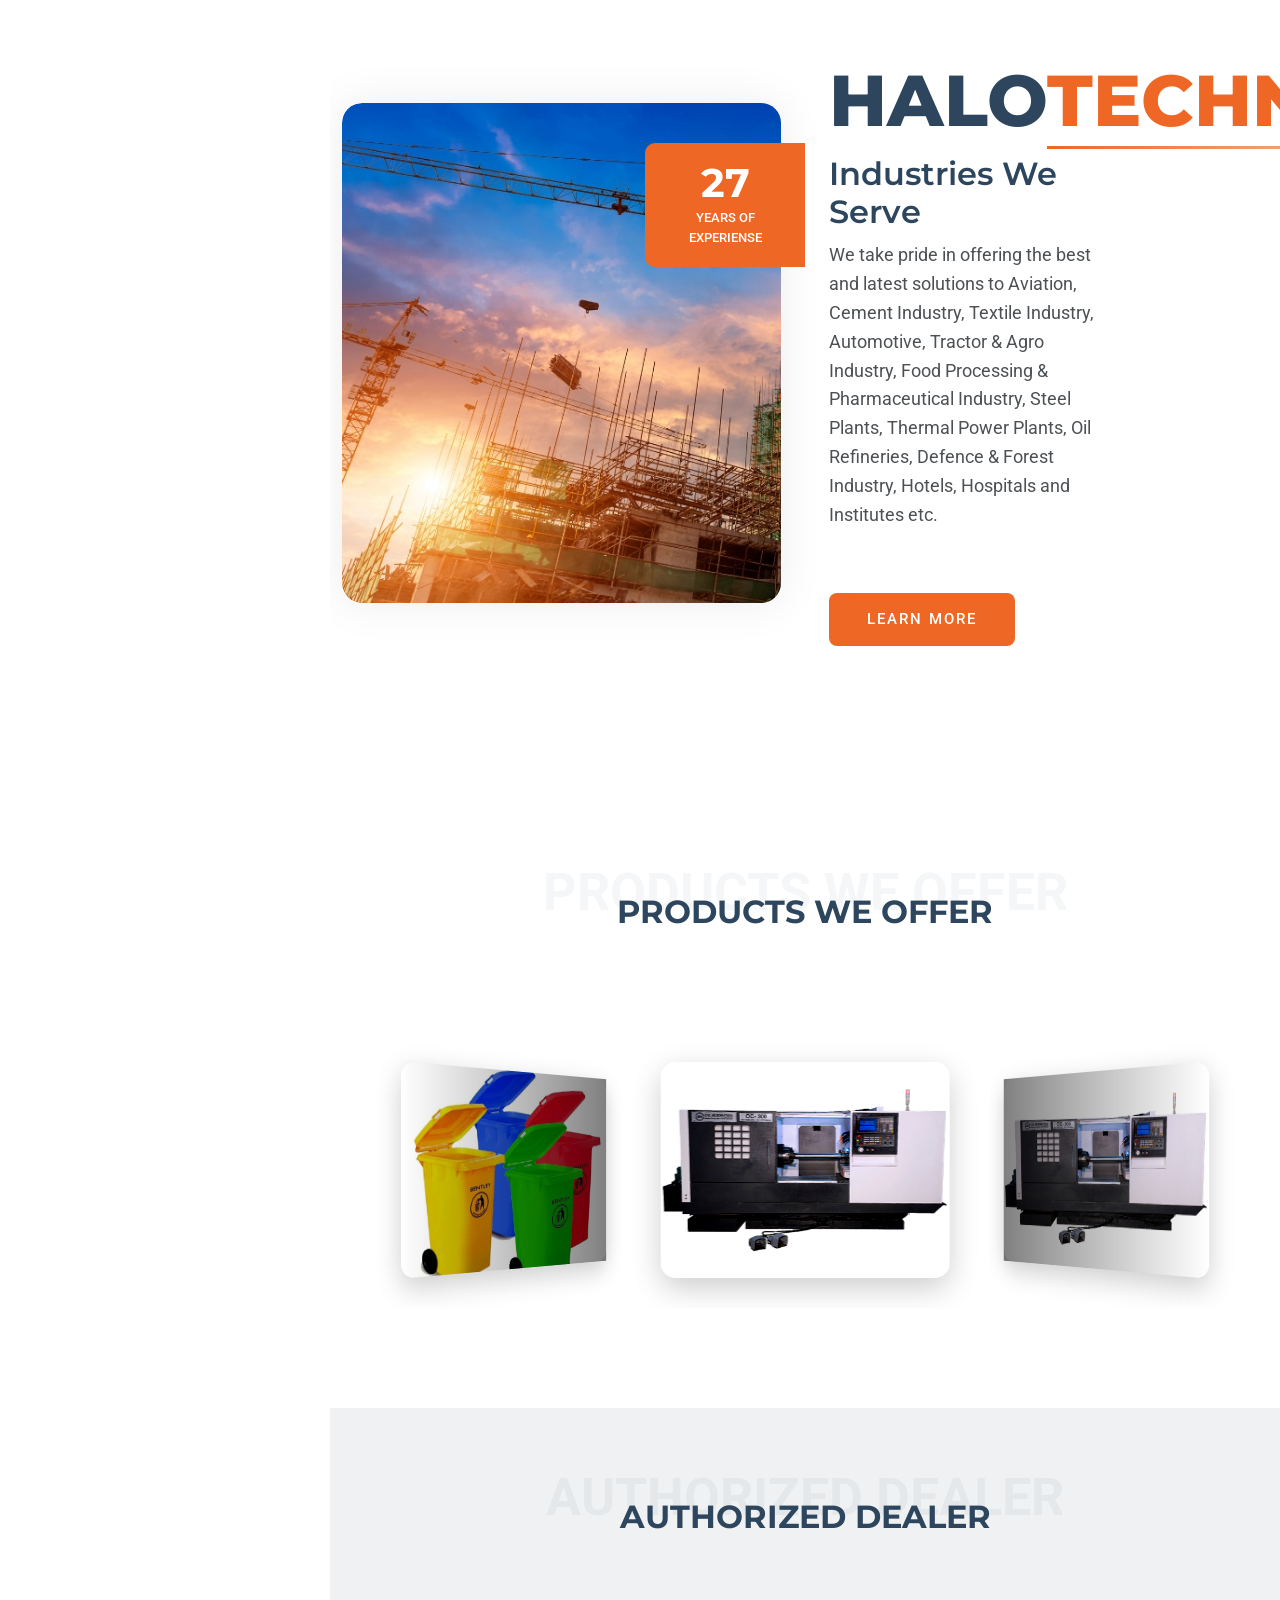
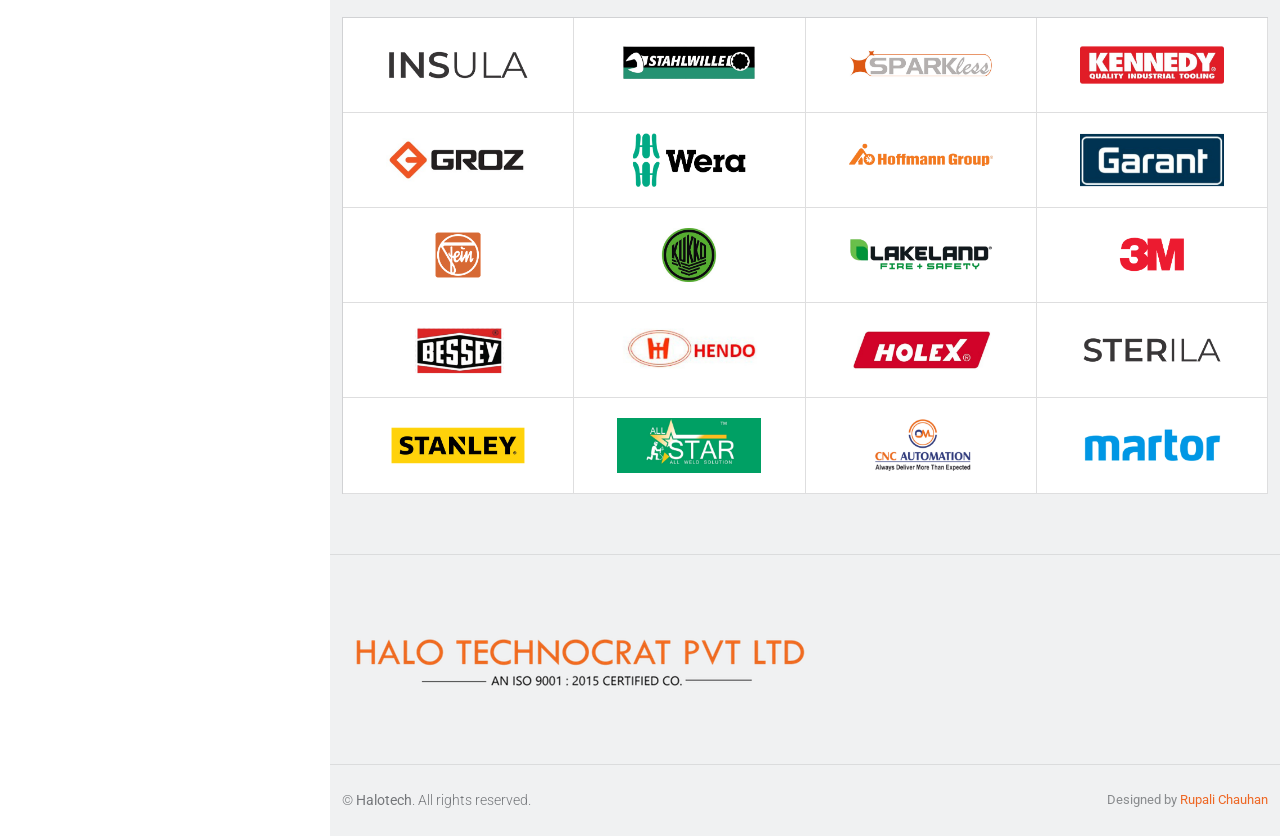
==== commit e7b31b46: "Update index.html" ====
--- a/index.html
+++ b/index.html
@@ -170,7 +170,7 @@
               <div class="hero-text">
                 <h1><span class="accent-text">Halo</span>Tech</h1>
                
-                <p class="lead">We are best in <span class="typed"> Aviation, Cement Industry</span></p>
+                <p class="lead">We are best in </p>
                 <p class="description">Aviation, Cement Industry, Textile Industry, Automotive, Tractor & Agro Industry, Food Processing & Pharmaceutical Industry,
 				Steel Plants, Thermal Power Plants, Oil Refineries, Defence & Forest Industry, Hotels, Hospitals, and Institutes, etc.</p>
 
@@ -181,7 +181,8 @@
 			</div>
             </div>
 
-            <div class="col-lg-6" data-aos="fade-left" data-aos-delay="200">
+            <div class="col-lg-6" data-aos="fade-left" da
+				ta-aos-delay="200">
               <div class="hero-visual">
                 <div class="profile-container">
                   <div class="profile-background"></div>
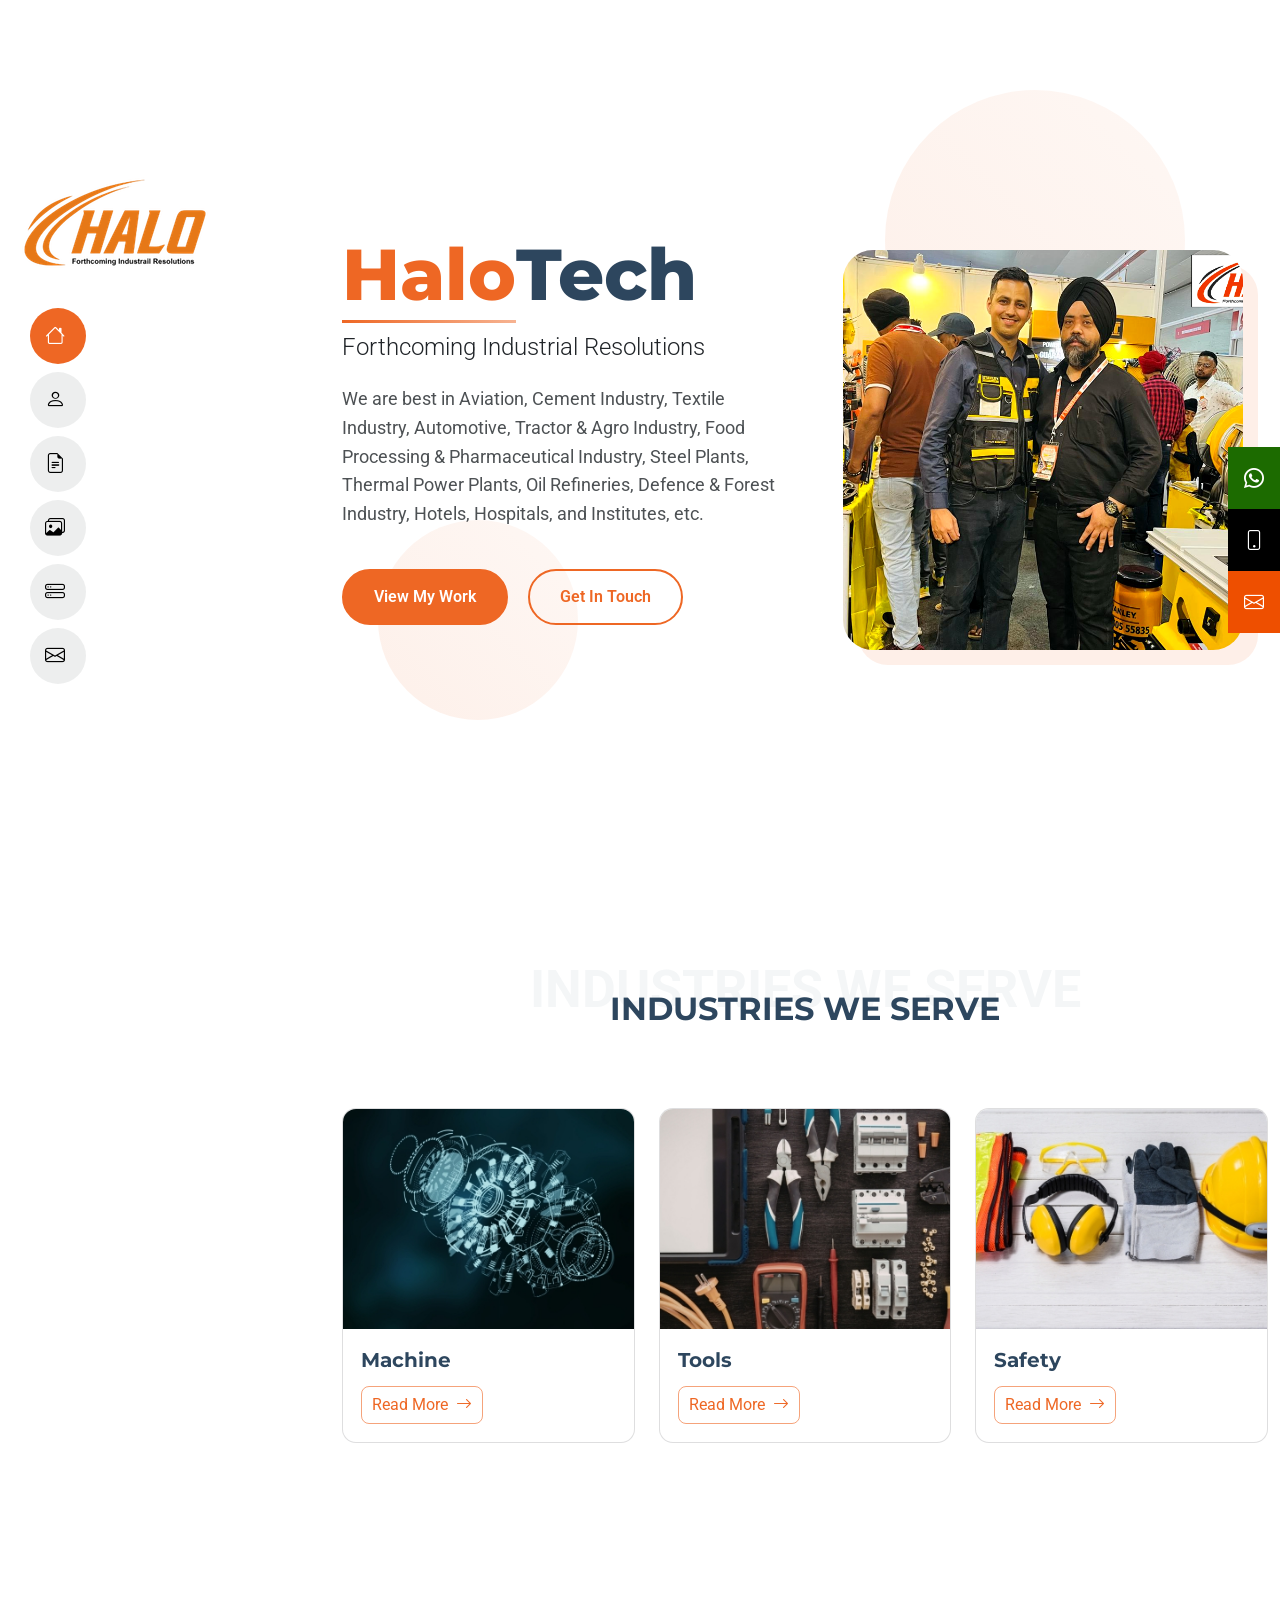
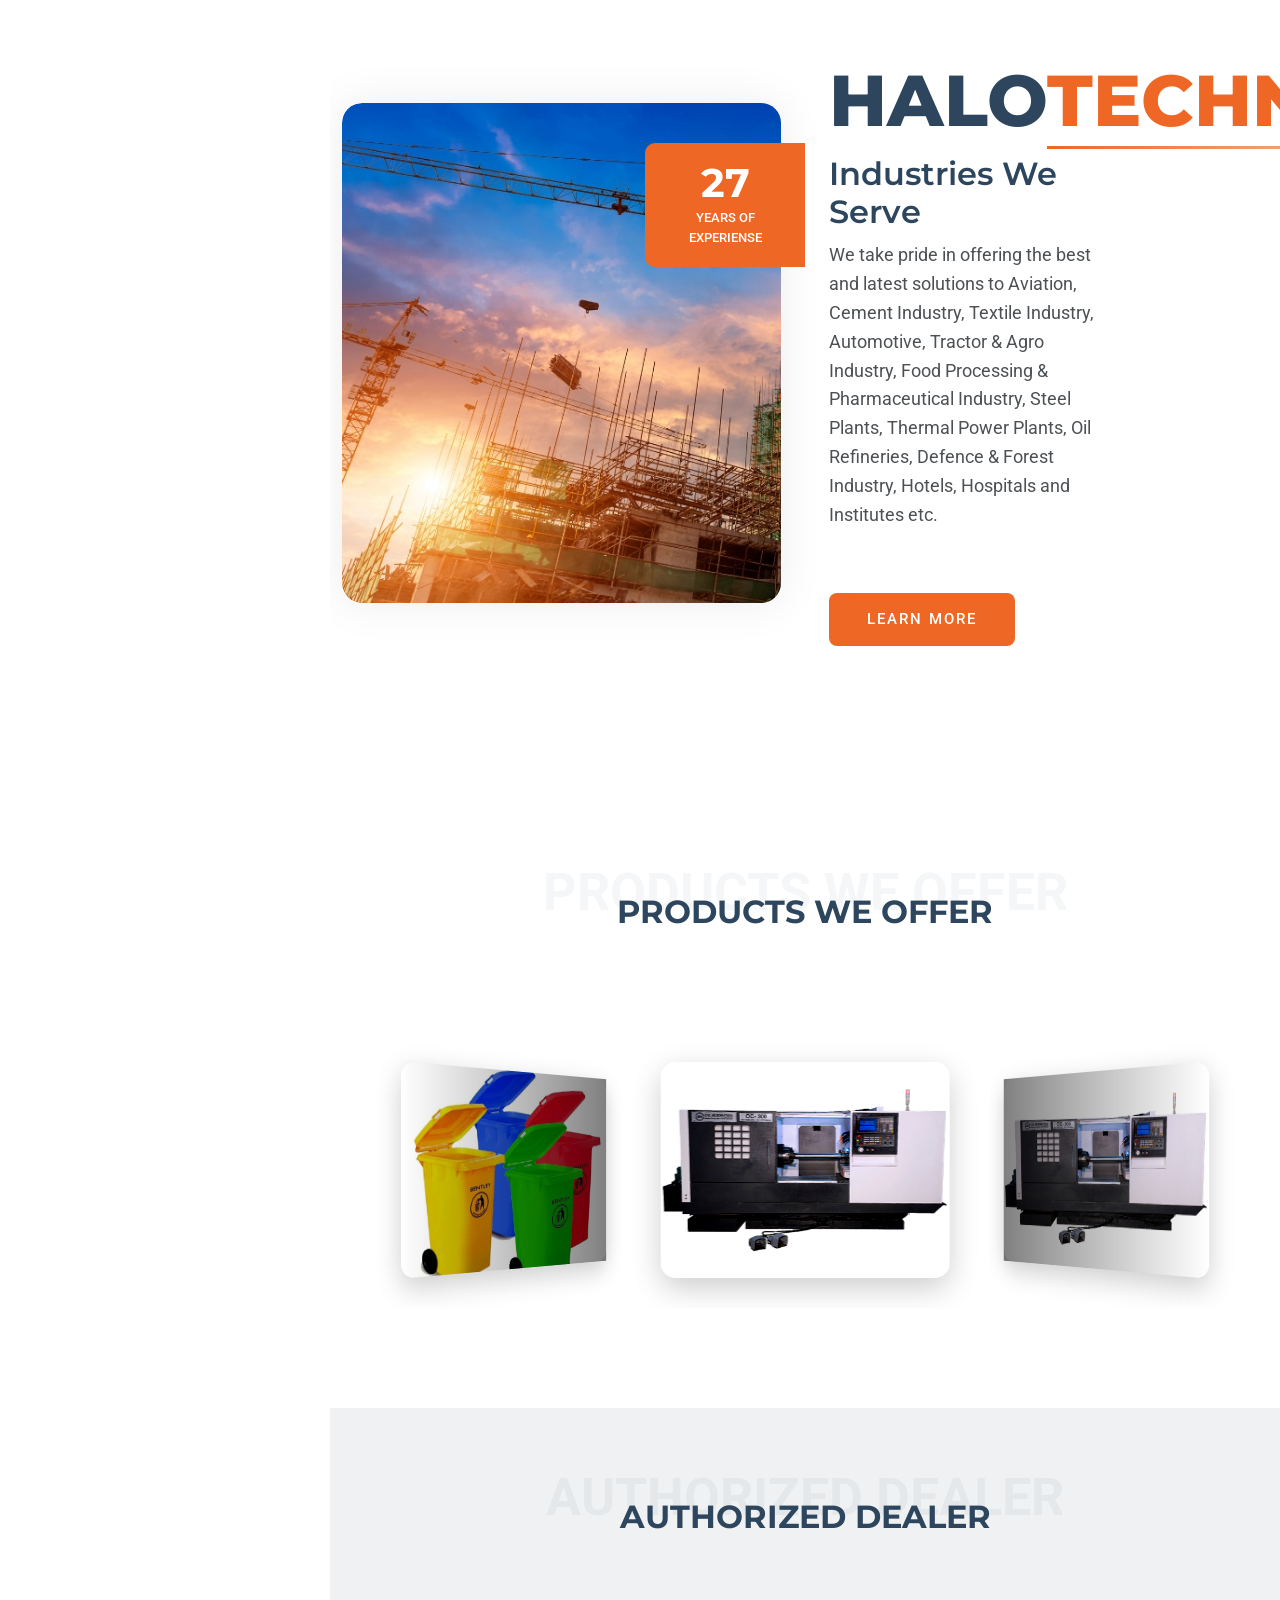
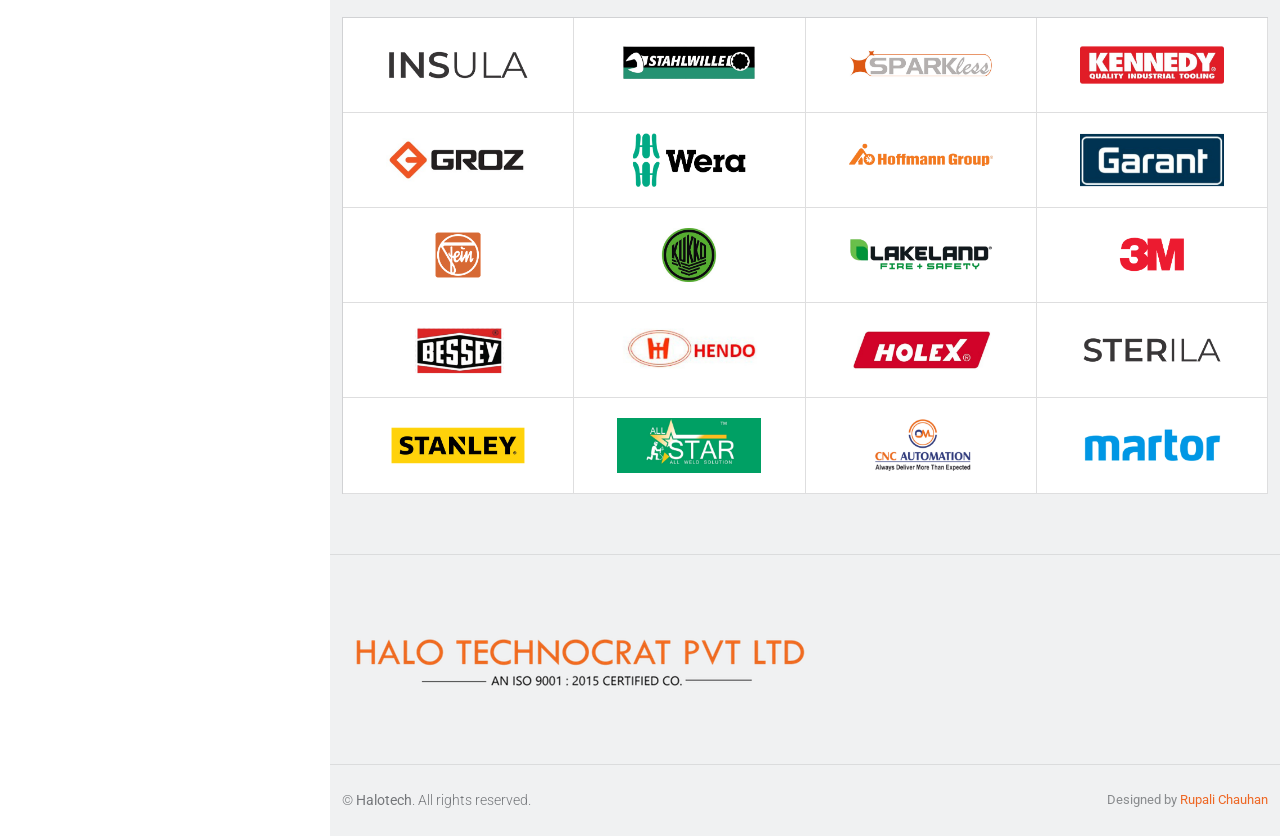
==== commit b29fe65a: "Update index.html" ====
--- a/index.html
+++ b/index.html
@@ -108,29 +108,18 @@
 </style>
 
 <div class="icon-bar">
-
   <a href="https://api.whatsapp.com/send?phone=919356383393" class="whatsapp"><i class="bi bi-whatsapp"></i></a> 
-
   <a href="tel:+919356383393" class="phone"><i class="bi bi-phone"></i></a> 
-
   <a href="mailto:info@halotech.in" class="envelope"><i class="bi bi-envelope"></i></a> 
 
 </div>
-
-
-  
-  
    <header id="header" class="header d-flex flex-column justify-content-center">
       <a href="index.html" class=" d-flex align-items-center mb-4">
         <!-- Uncomment the line below if you also wish to use an image logo -->
          <img src="assets/img/logo/logo.png" alt=""> 
-        
       </a>
     <i class="header-toggle d-xl-none bi bi-list"></i>
-
-    <div class="header-container d-flex flex-column align-items-start">
-     
-	  
+    <div class="header-container d-flex flex-column align-items-start"> 
     <nav id="navmenu" class="navmenu">
       <ul>
         <li><a href="index.html" class="active"><i class="bi bi-house navicon"></i><span>Home</span></a></li>
@@ -142,38 +131,26 @@
         <li><a href="contact.html"><i class="bi bi-envelope navicon"></i><span>Contact</span></a></li>
       </ul>
     </nav>
-
-    
-
     </div>
-
   </header>
-
-
   <main class="main">
-  
   
     <!-- Hero Section -->
     <section id="hero" class="hero section">
-
       <div class="background-elements">
         <div class="bg-circle circle-1"></div>
         <div class="bg-circle circle-2"></div>
       </div>
 
       <div class="hero-content">
-
         <div class="container">
           <div class="row align-items-center">
-
             <div class="col-lg-6" data-aos="fade-right" data-aos-delay="100">
               <div class="hero-text">
                 <h1><span class="accent-text">Halo</span>Tech</h1>
-               
-                <p class="lead">We are best in </p>
-                <p class="description">Aviation, Cement Industry, Textile Industry, Automotive, Tractor & Agro Industry, Food Processing & Pharmaceutical Industry,
+                <p class="lead">Forthcoming Industrial Resolutions </p>
+                <p class="description">We are best in Aviation, Cement Industry, Textile Industry, Automotive, Tractor & Agro Industry, Food Processing & Pharmaceutical Industry,
 				Steel Plants, Thermal Power Plants, Oil Refineries, Defence & Forest Industry, Hotels, Hospitals, and Institutes, etc.</p>
-
                 <div class="hero-actions">
                   <a href="gallery.html" class="btn btn-primary">View My Work</a>
                   <a href="contact.html" class="btn btn-outline">Get In Touch</a>
@@ -190,15 +167,10 @@
                 </div>
               </div>
             </div>
-
           </div>
         </div>
       </div>
-
     </section><!-- /Hero Section -->
-
-	
-	
     <!-- Latest Posts Section -->
     <section id="latest-posts" class="latest-posts section">
 
@@ -210,11 +182,7 @@
       </div><!-- End Section Title -->
 
       <div class="container" data-aos="fade-up" data-aos-delay="100">
-
         <div class="row gy-4 align-items-stretch">
-
-          
-
           <div class="col-lg-4" data-aos="fade-up" data-aos-delay="200">
             <article class="card-post h-100">
               <div class="post-img position-relative overflow-hidden">
@@ -253,11 +221,8 @@
               </div>
             </article>
           </div><!-- End Grid Post -->
-
         </div>
-
       </div>
-
     </section><!-- /Latest Posts Section -->
 	
 	<!-- About Section -->
@@ -277,15 +242,10 @@
               <p>Years of<br>Experiense</p>
             </div>
           </div>
-
-          
 		  <div class="col-lg-4 hero-text" data-aos="fade-left">
             <h1>HALO<span class="accent-text">TECHNO</span></h1>
                 <h2>Industries We Serve</h2>
                 <p class="description">We take pride in offering the best and latest solutions to Aviation, Cement Industry, Textile Industry, Automotive, Tractor & Agro Industry, Food Processing & Pharmaceutical Industry, Steel Plants, Thermal Power Plants, Oil Refineries, Defence & Forest Industry, Hotels, Hospitals and Institutes etc.</p>
-			
-			
-           
 				<a href="about.html" class="btn btn-primary btn-lg mt-4" data-aos="fade-up" data-aos-delay="300">Learn More</a>
            </div>
 		   </div>
@@ -296,10 +256,6 @@
       </div>
 
     </section><!-- /About Section -->
-	
-	
-
-	
 	
 <!-- Gallery Slider Section -->
     <section id="gallery-slider" class="gallery-slider section">
@@ -662,11 +618,8 @@
 		   <div class="col-xl-3 col-md-4 client-logo">
             <img src="assets/img/dealers/20.png" class="img-fluid" alt="">
           </div><!-- End Client Item -->
-
         </div>
-
       </div>
-
     </section><!-- /Clients Section -->
   </main>
  <footer id="footer" class="footer position-relative light-background">
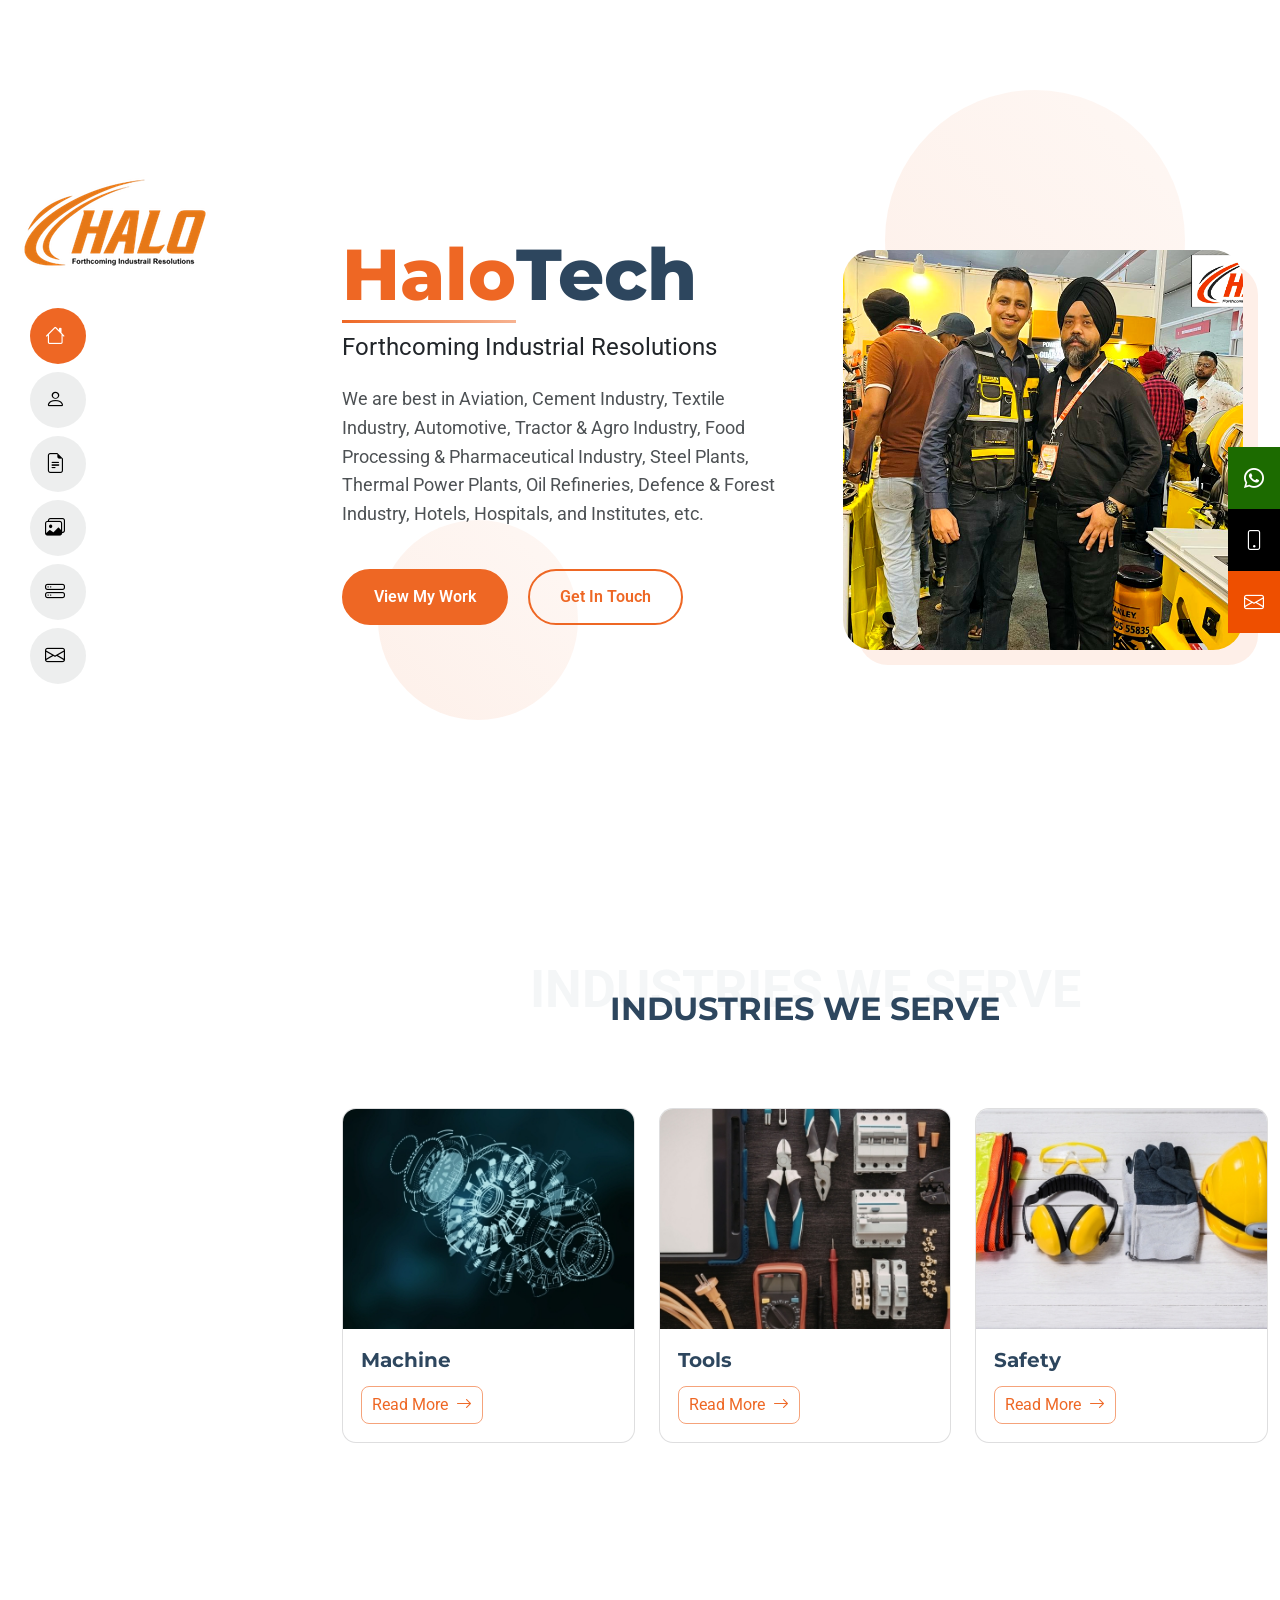
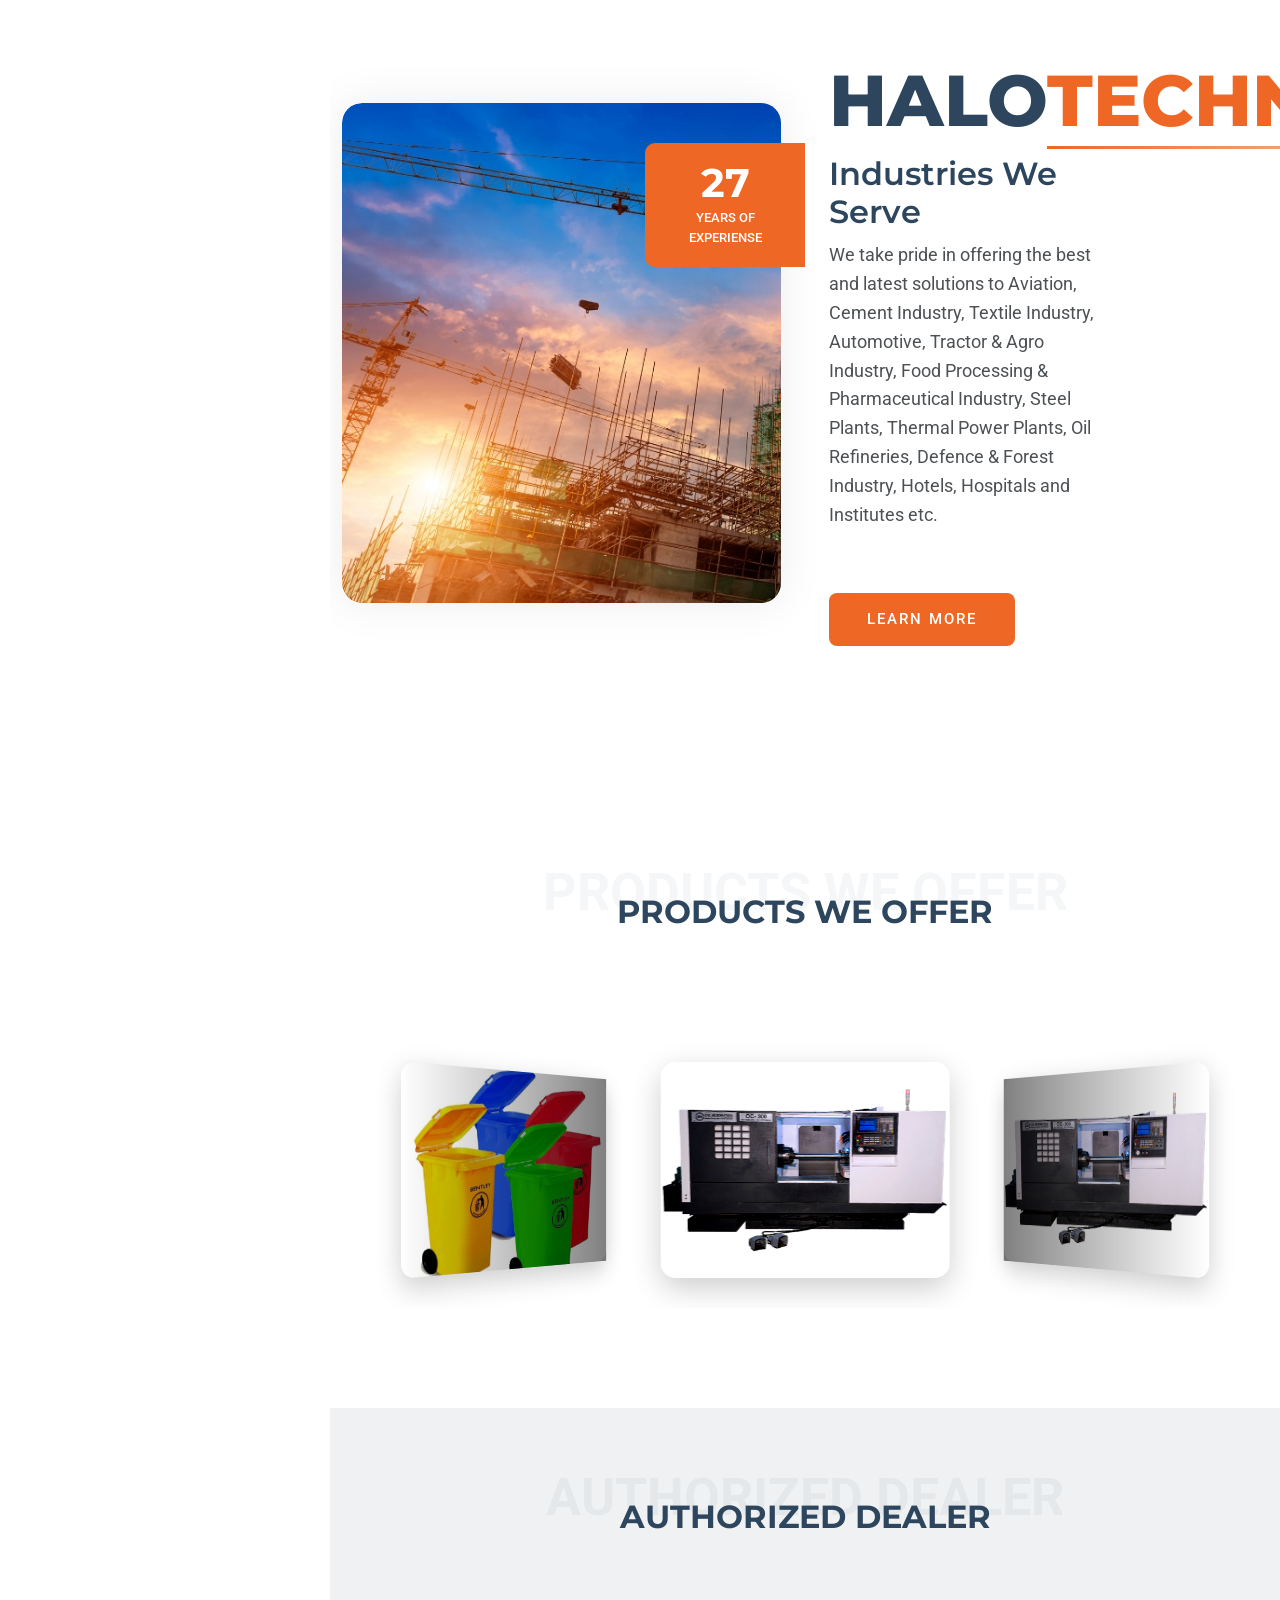
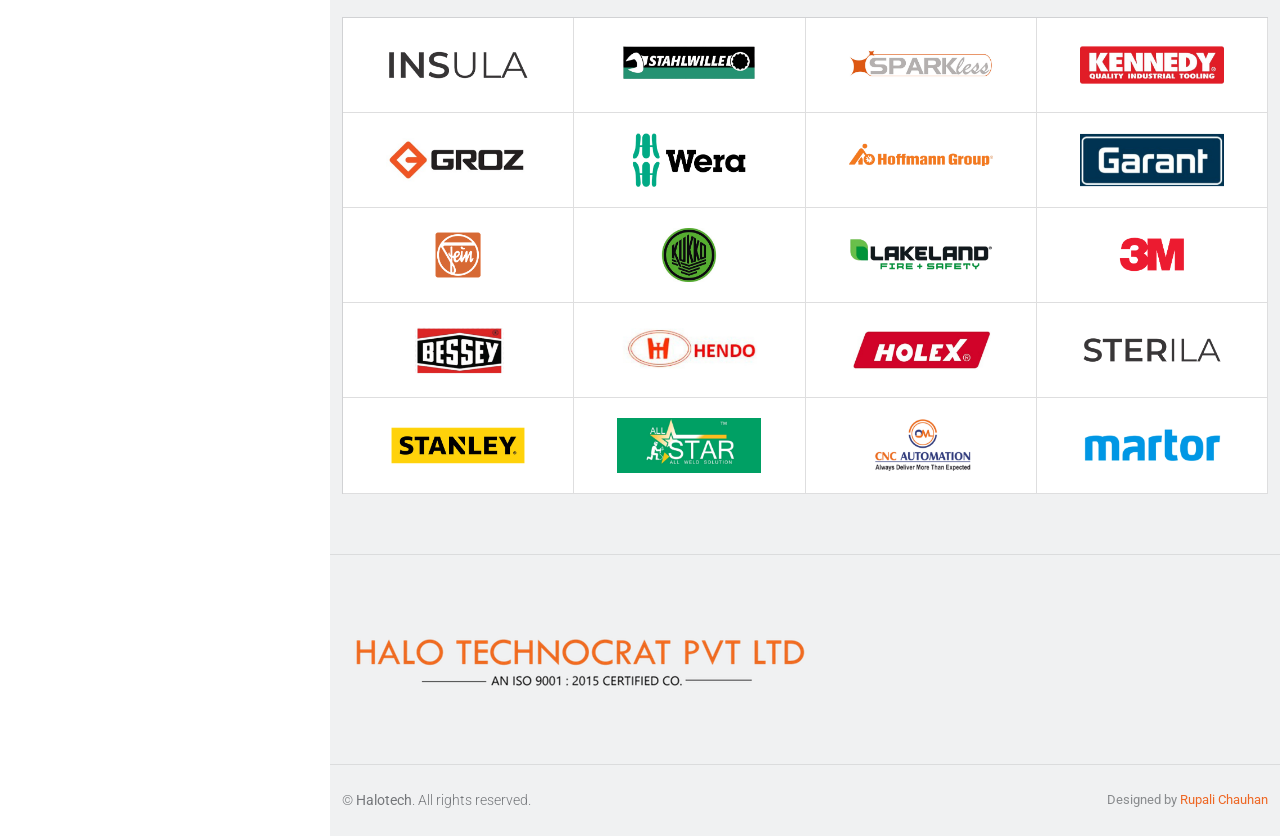
==== commit 7ce76cce: "Update index.html" ====
--- a/index.html
+++ b/index.html
@@ -148,7 +148,7 @@
             <div class="col-lg-6" data-aos="fade-right" data-aos-delay="100">
               <div class="hero-text">
                 <h1><span class="accent-text">Halo</span>Tech</h1>
-                <p class="lead">Forthcoming Industrial Resolutions </p>
+                <p class="lead" ><b>Forthcoming Industrial Resolutions </b></p>
                 <p class="description">We are best in Aviation, Cement Industry, Textile Industry, Automotive, Tractor & Agro Industry, Food Processing & Pharmaceutical Industry,
 				Steel Plants, Thermal Power Plants, Oil Refineries, Defence & Forest Industry, Hotels, Hospitals, and Institutes, etc.</p>
                 <div class="hero-actions">
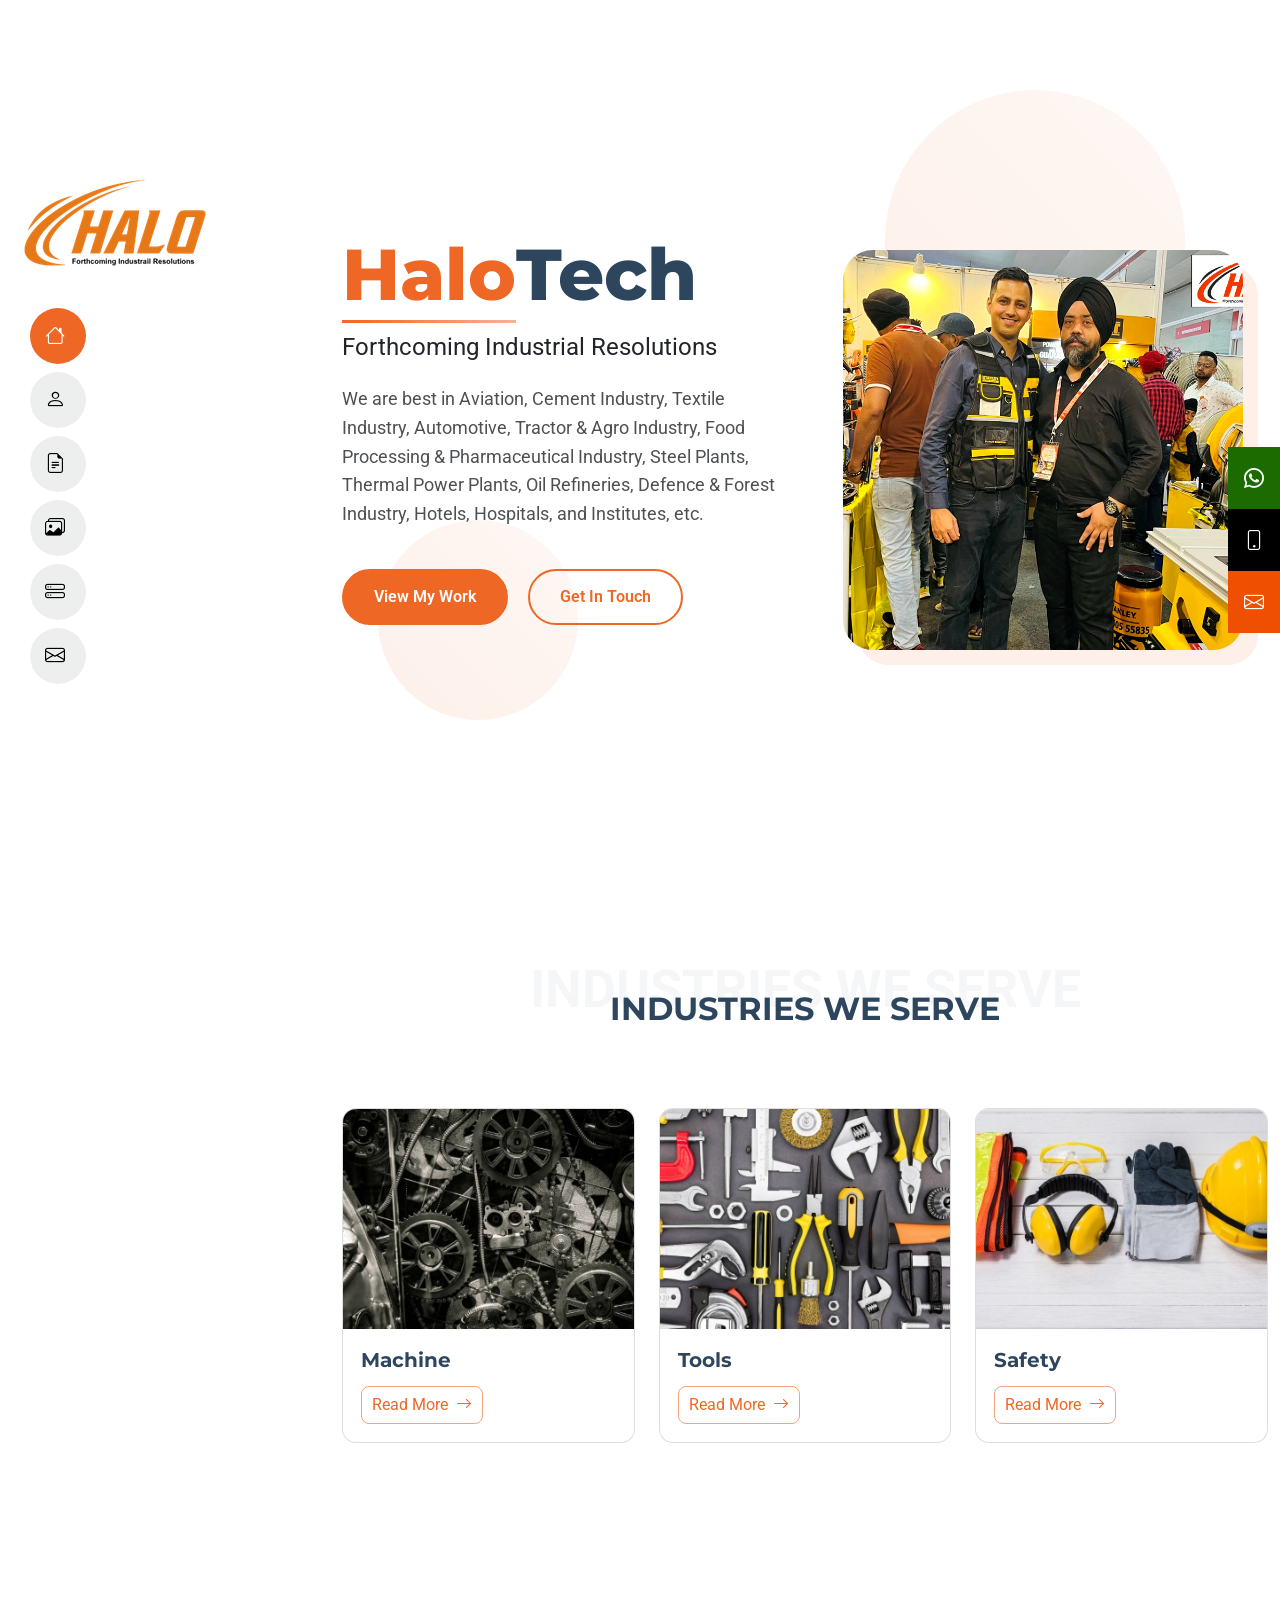
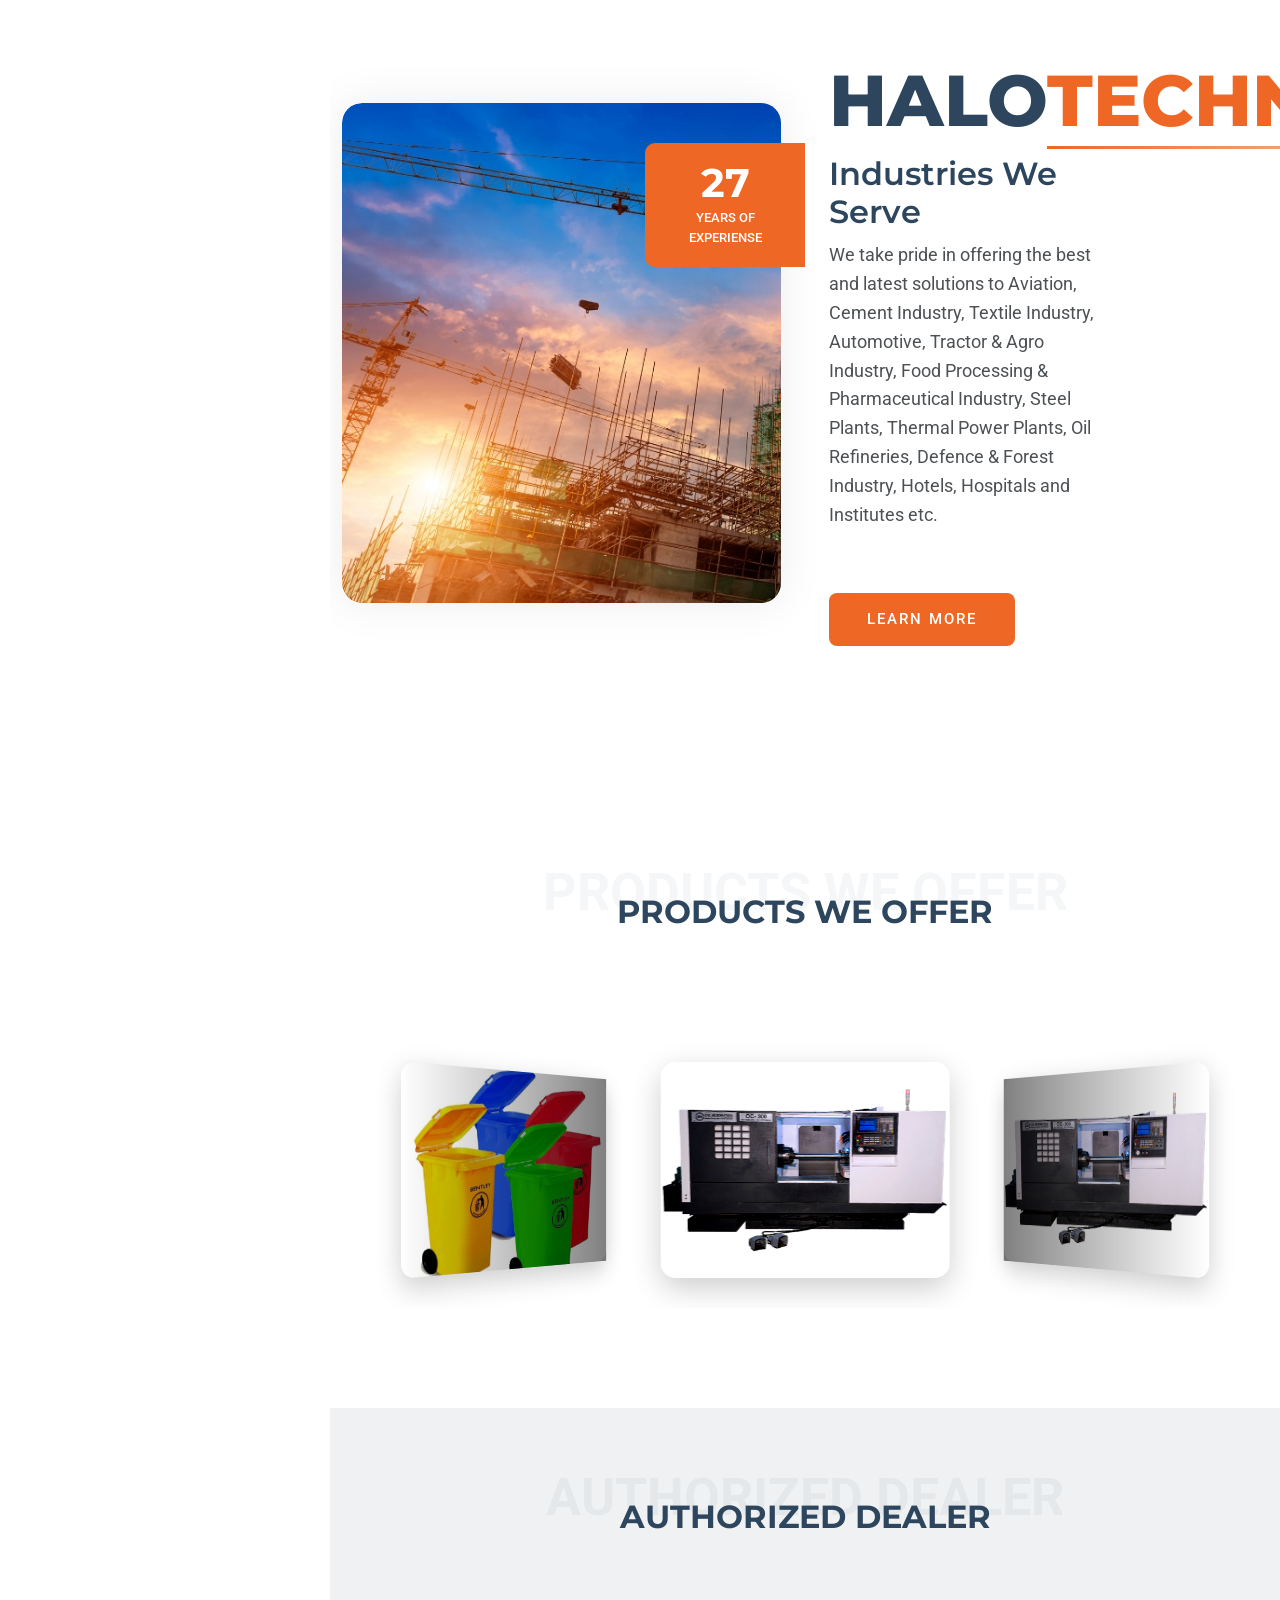
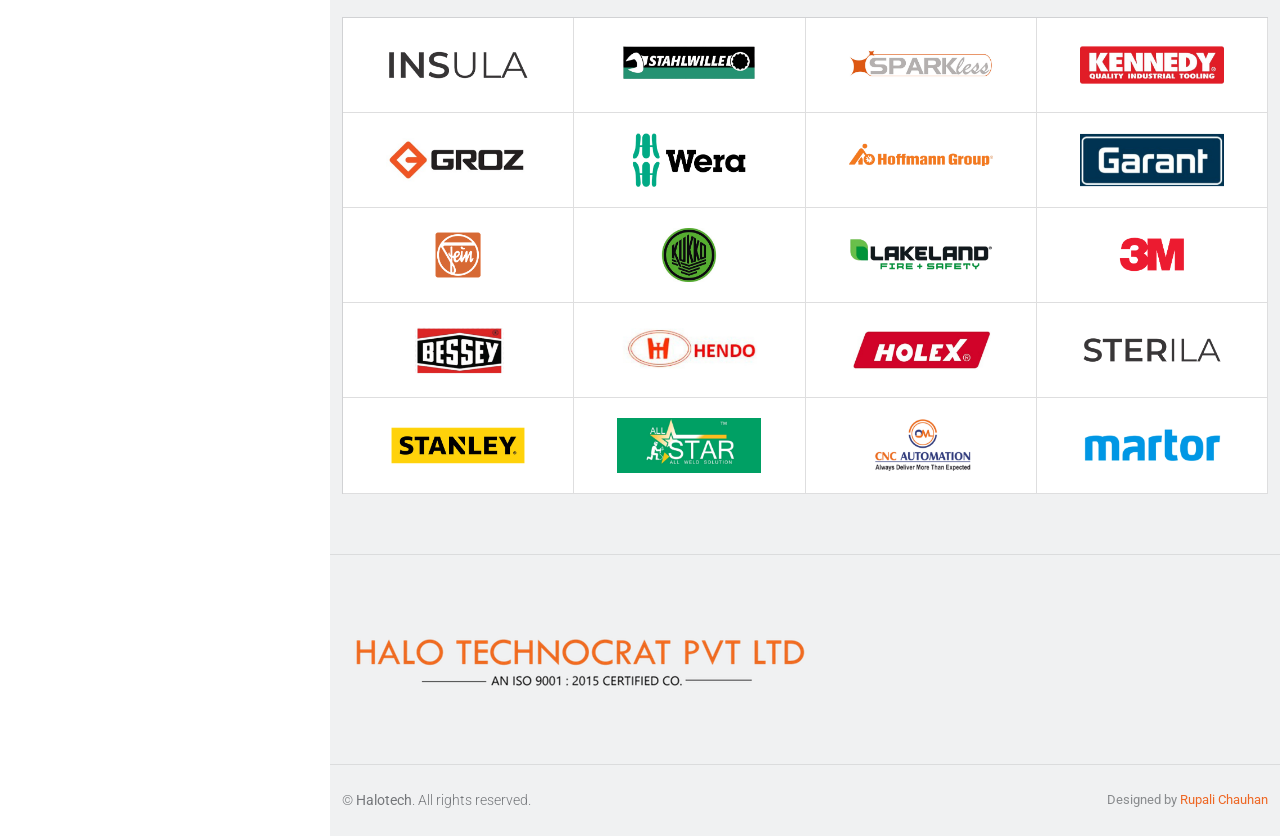
==== commit fbe38f77: "Update index.html" ====
--- a/index.html
+++ b/index.html
@@ -186,7 +186,7 @@
           <div class="col-lg-4" data-aos="fade-up" data-aos-delay="200">
             <article class="card-post h-100">
               <div class="post-img position-relative overflow-hidden">
-                <img src="assets/img/categories/1.jpg" class="img-fluid w-100" alt="Post image" loading="lazy">
+                <img src="assets/img/categories/4.jpg" class="img-fluid w-100" alt="Post image" loading="lazy">
               </div>
               <div class="content">
                 
@@ -199,7 +199,7 @@
           <div class="col-lg-4" data-aos="fade-up" data-aos-delay="250">
             <article class="card-post h-100">
               <div class="post-img position-relative overflow-hidden">
-                <img src="assets/img/categories/2.jpg" class="img-fluid w-100" alt="Post image" loading="lazy">
+                <img src="assets/img/categories/6.jpg" class="img-fluid w-100" alt="Post image" loading="lazy">
               </div>
               <div class="content">
                
